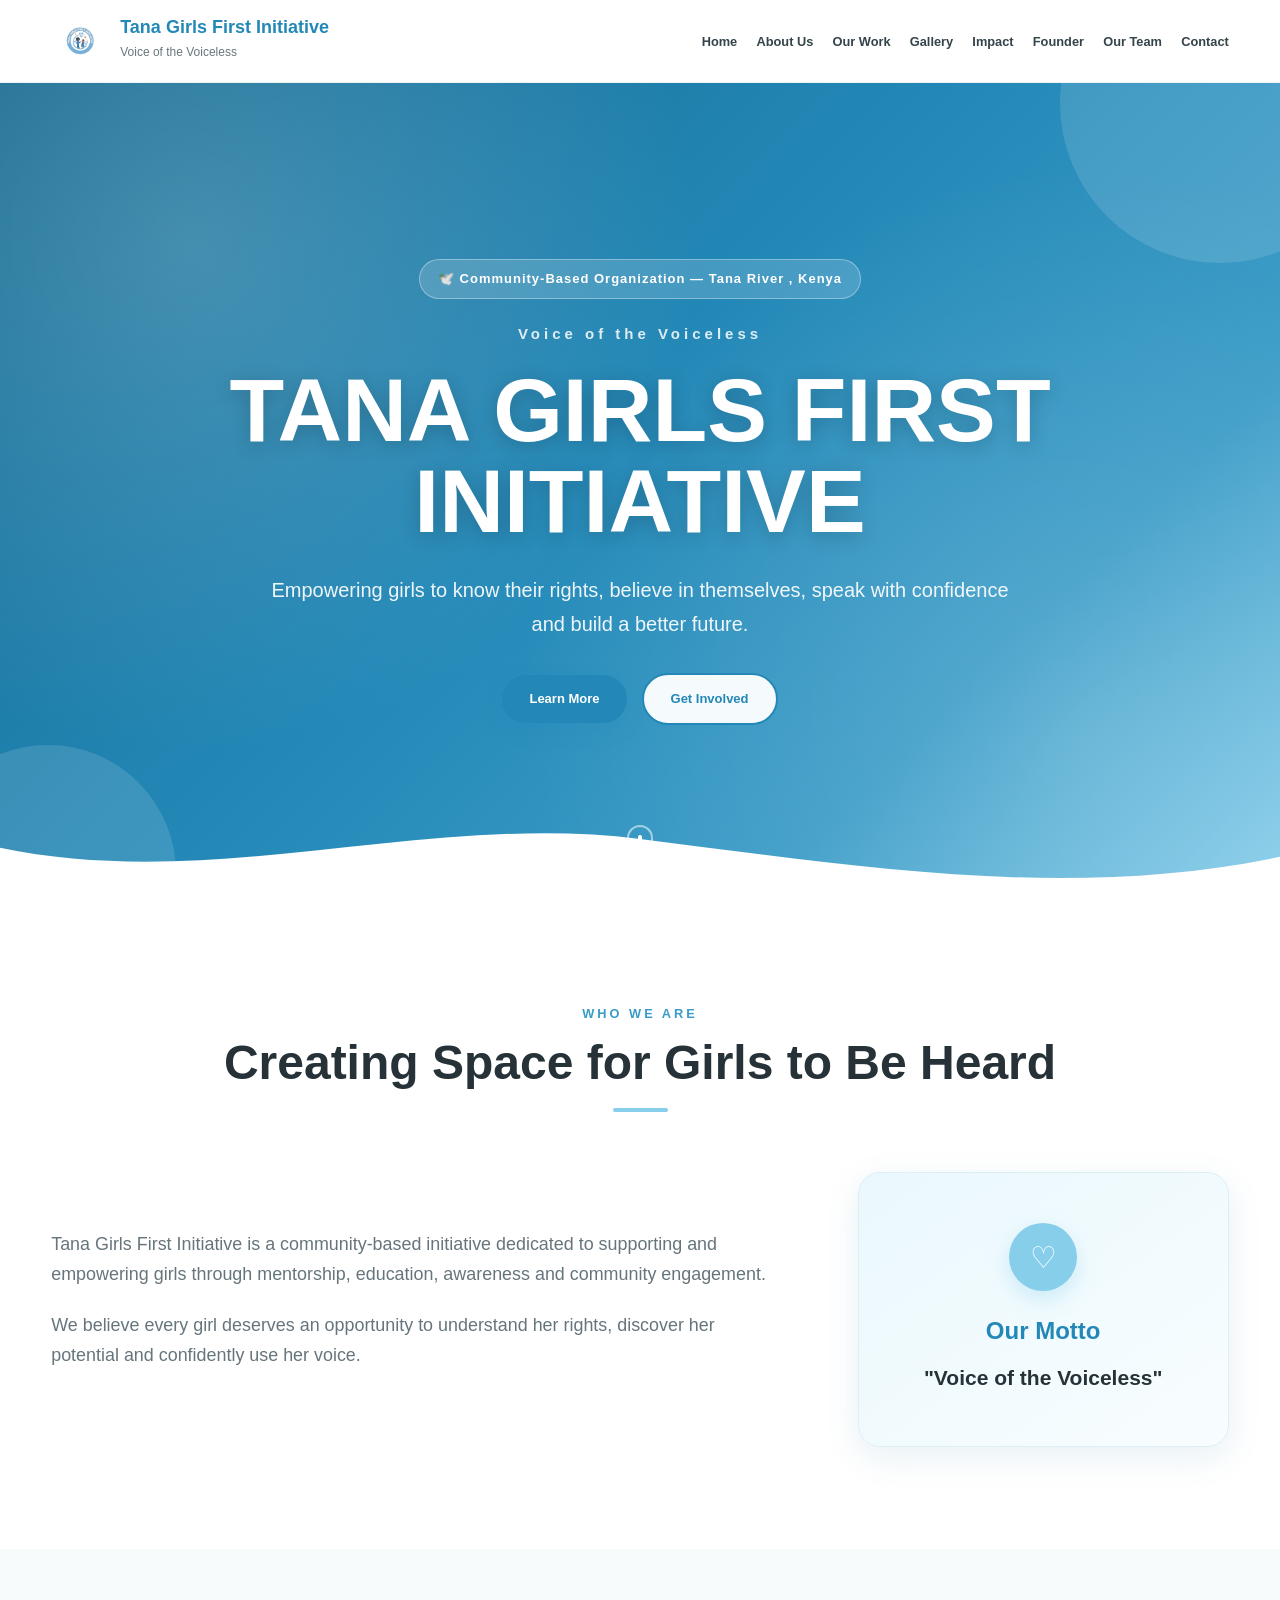
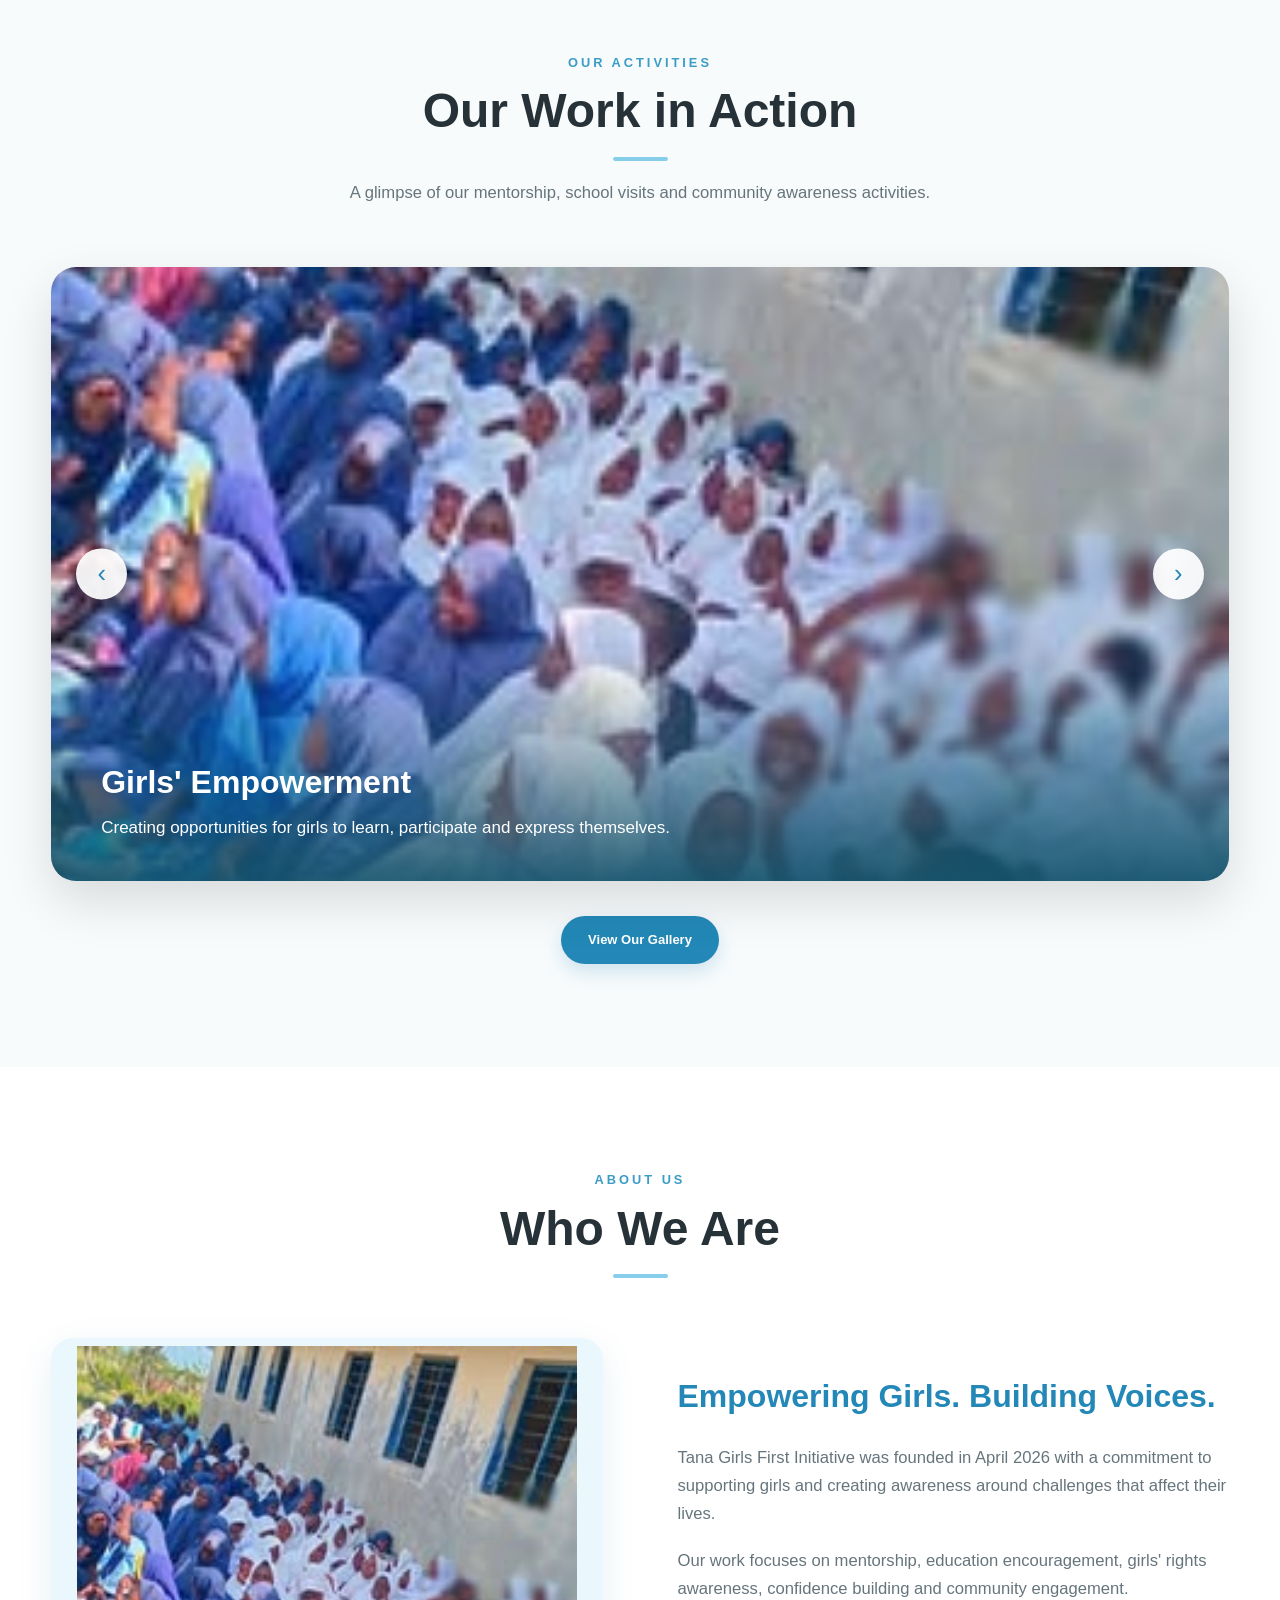
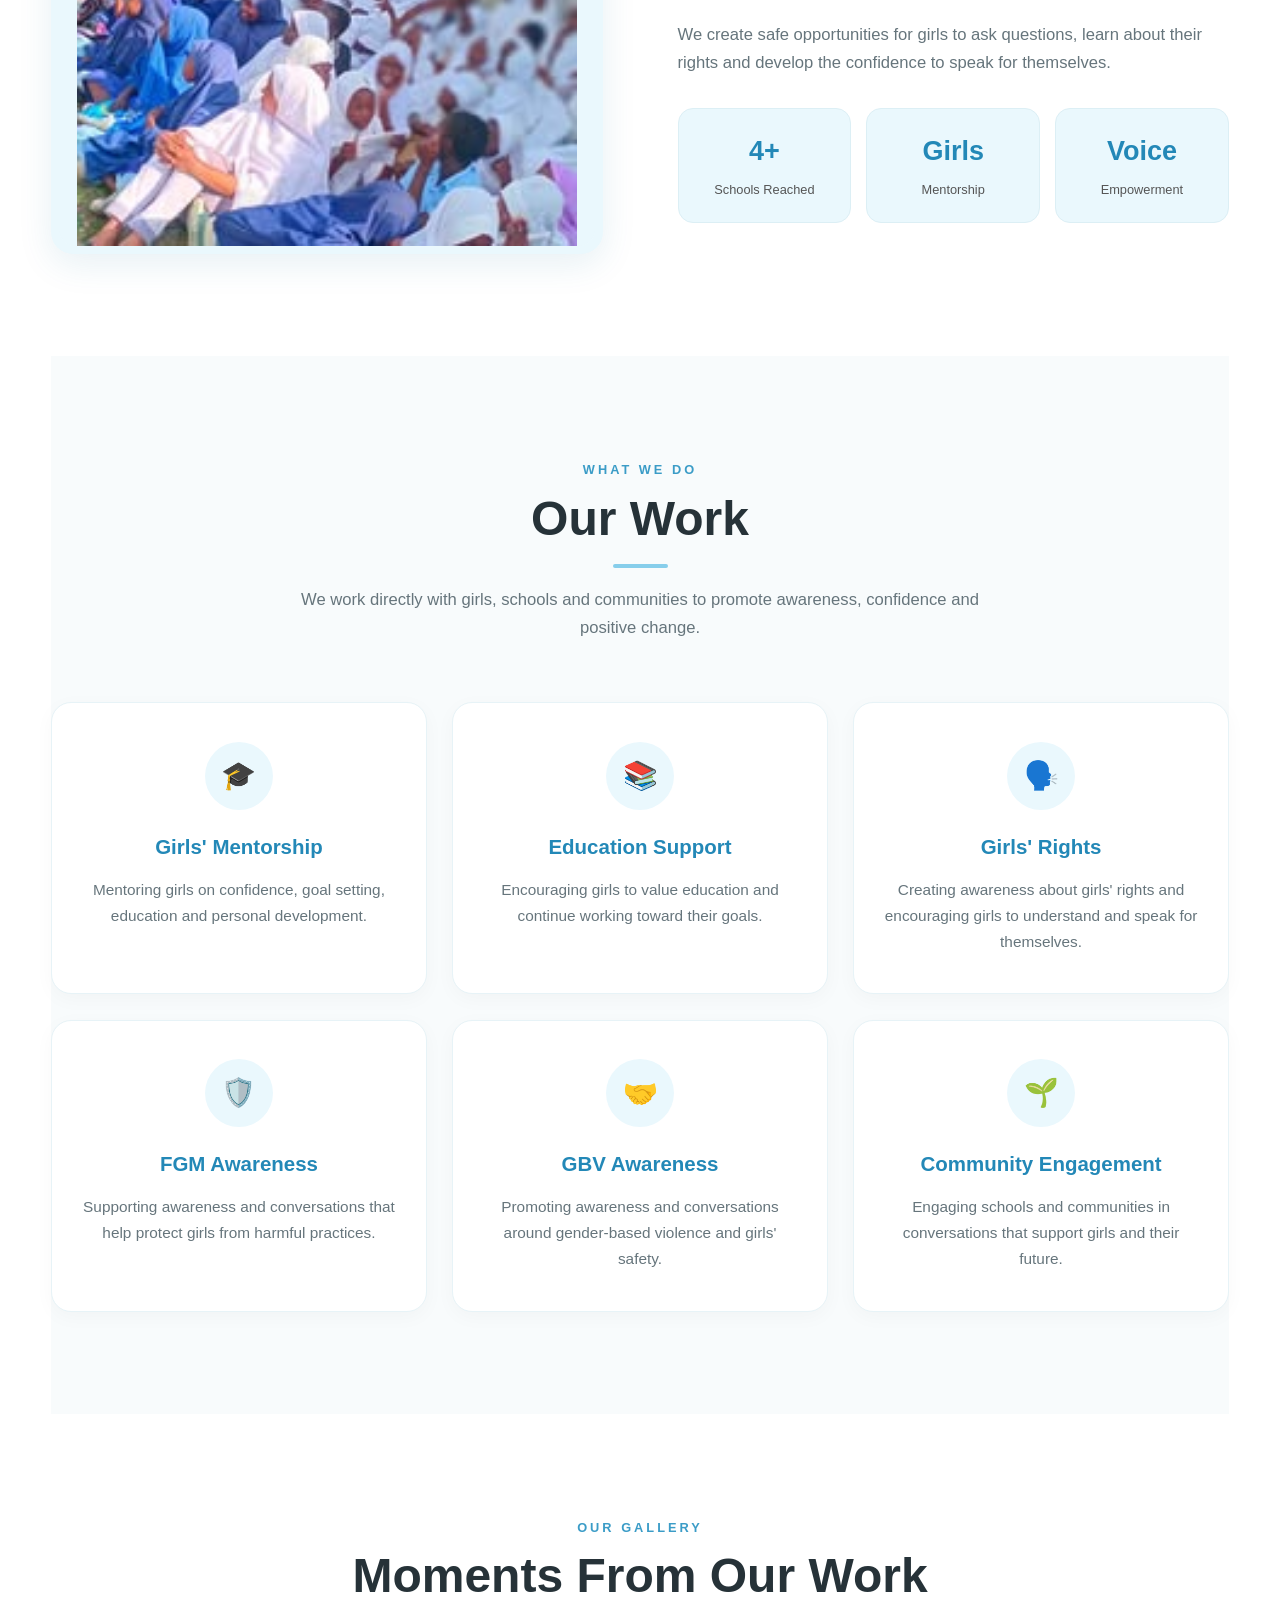
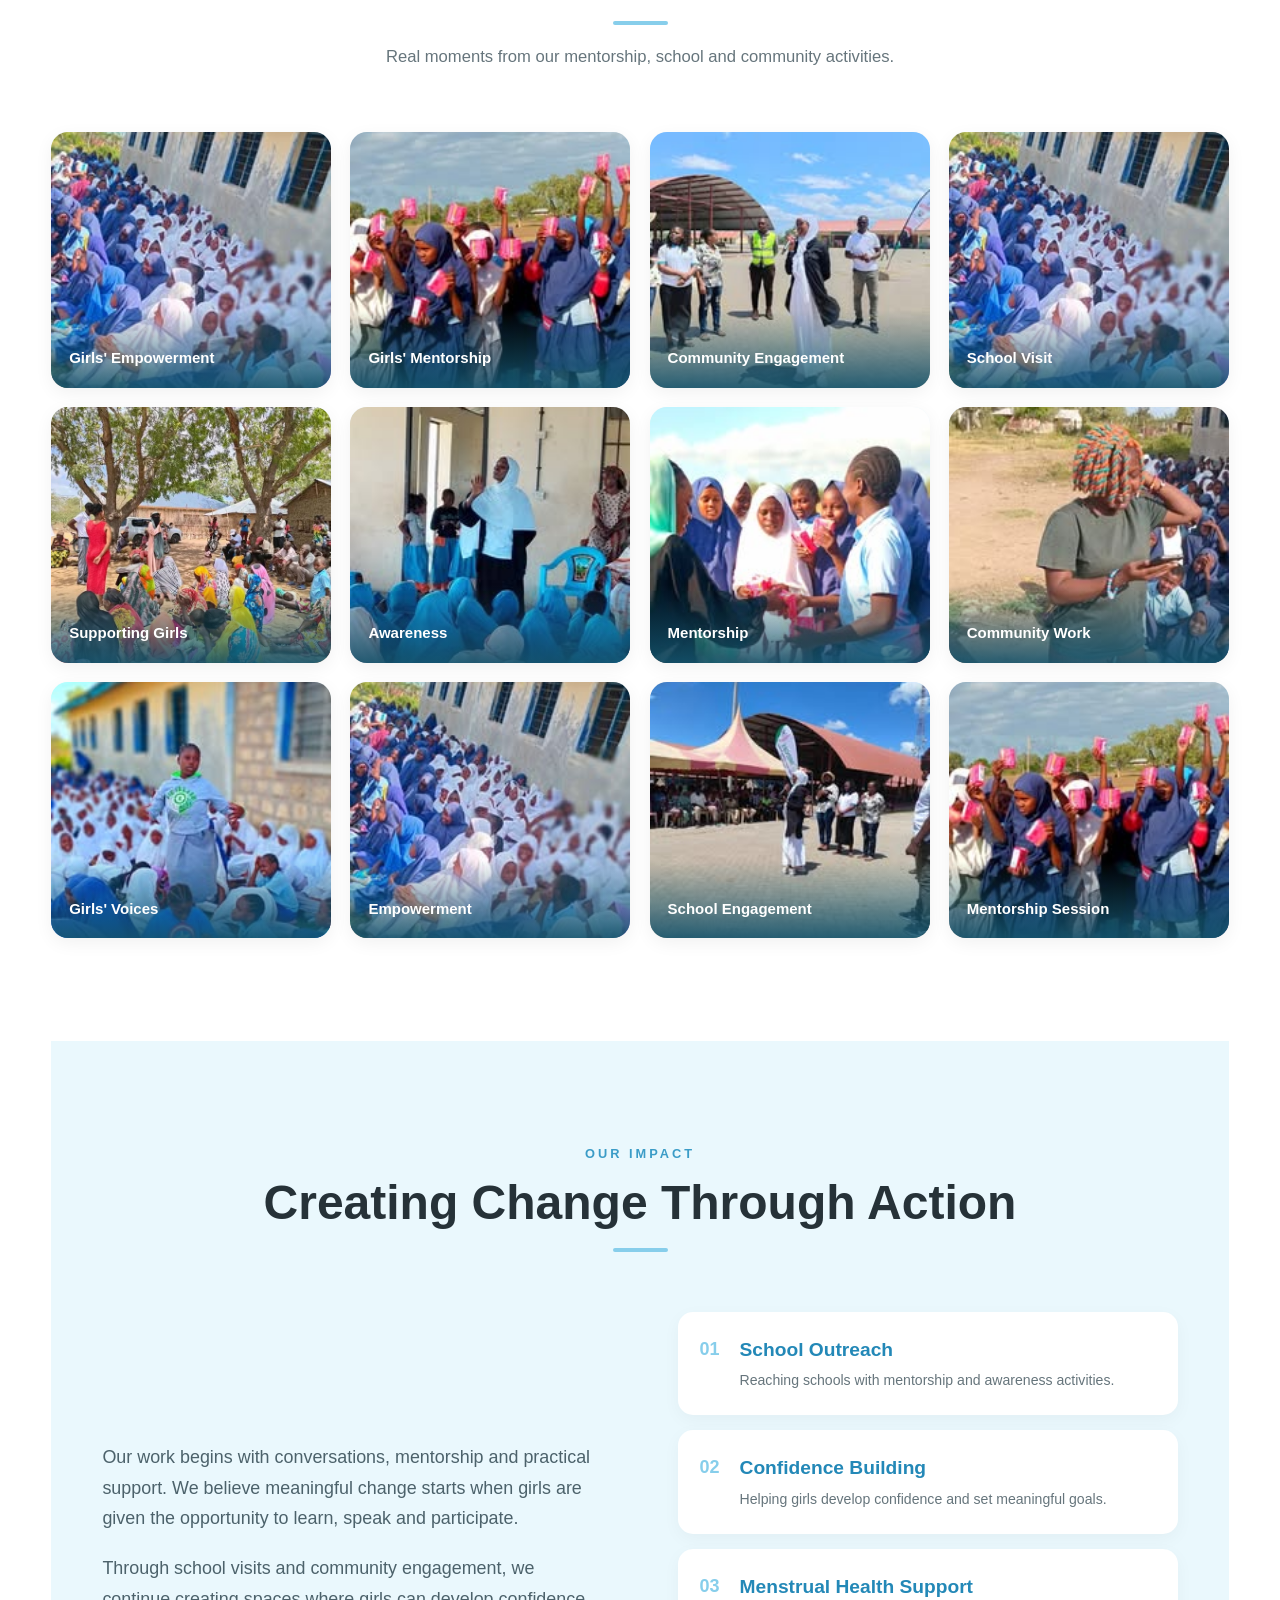
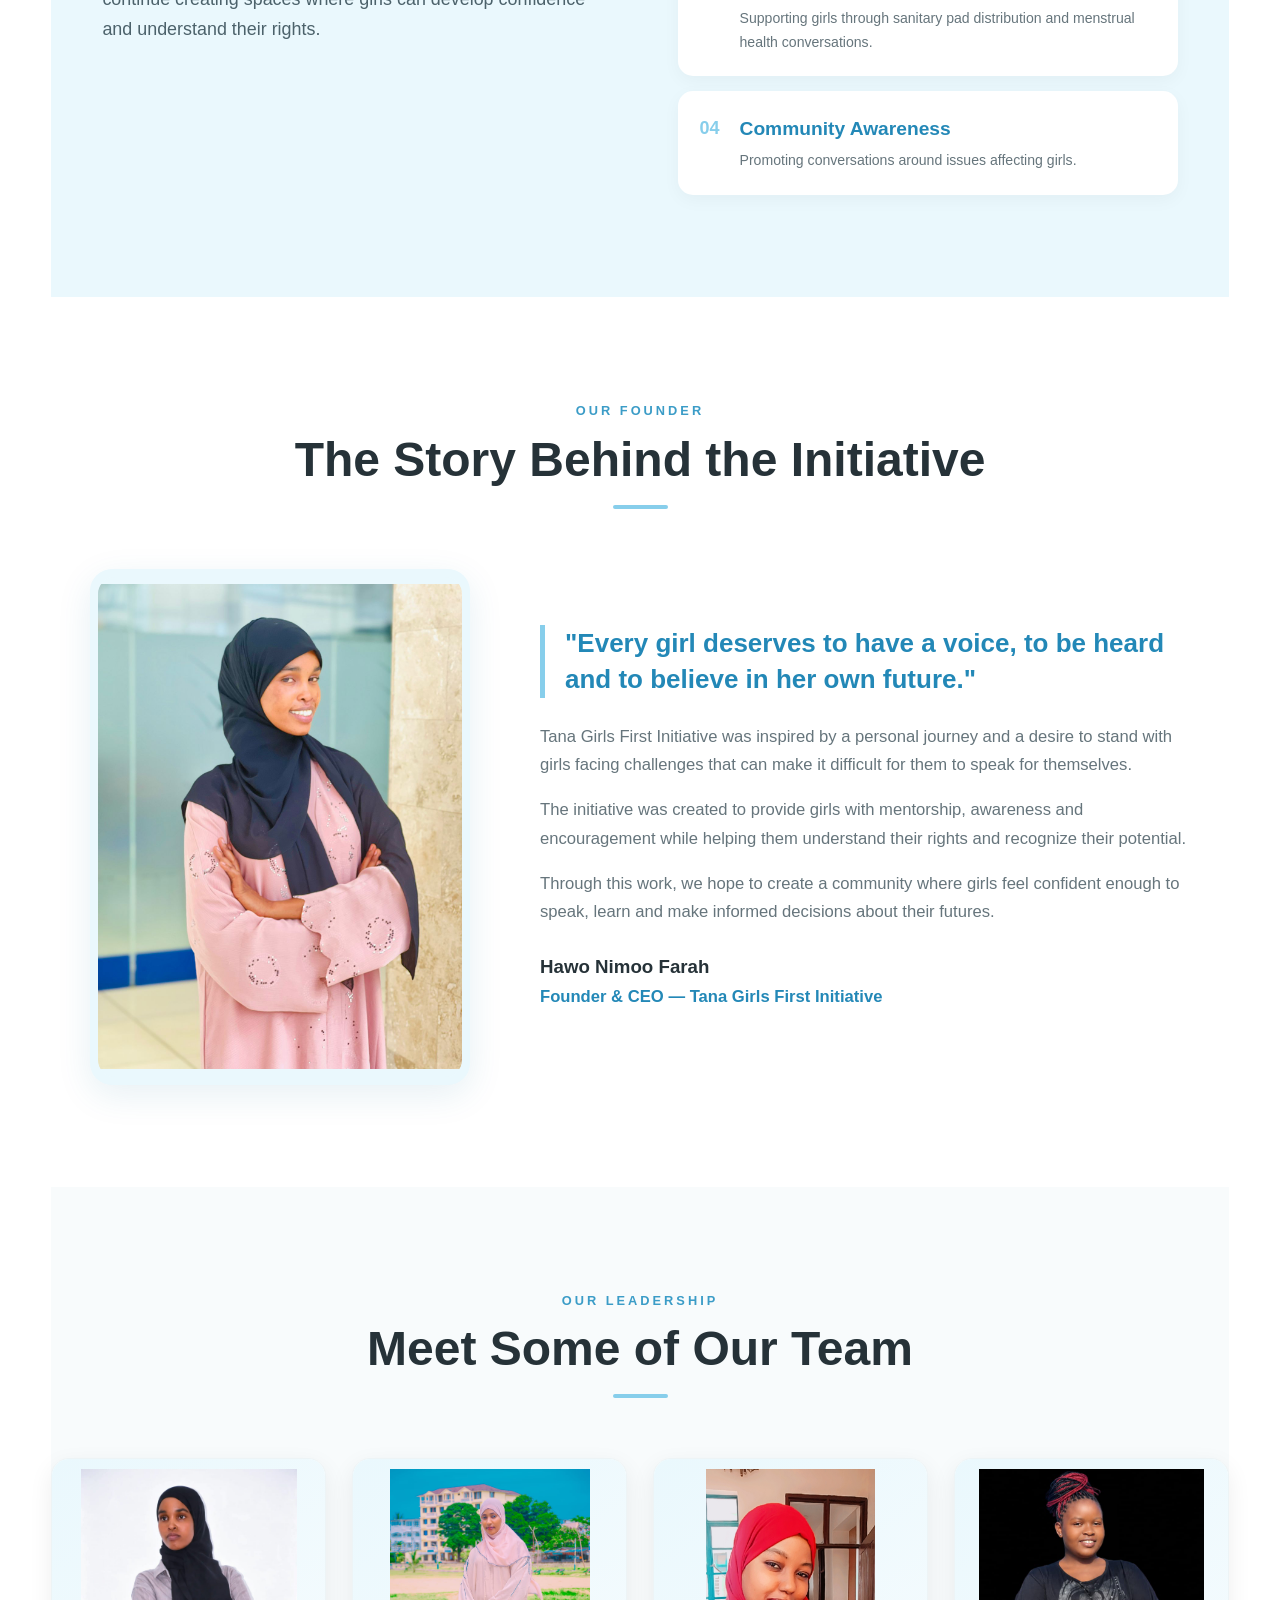
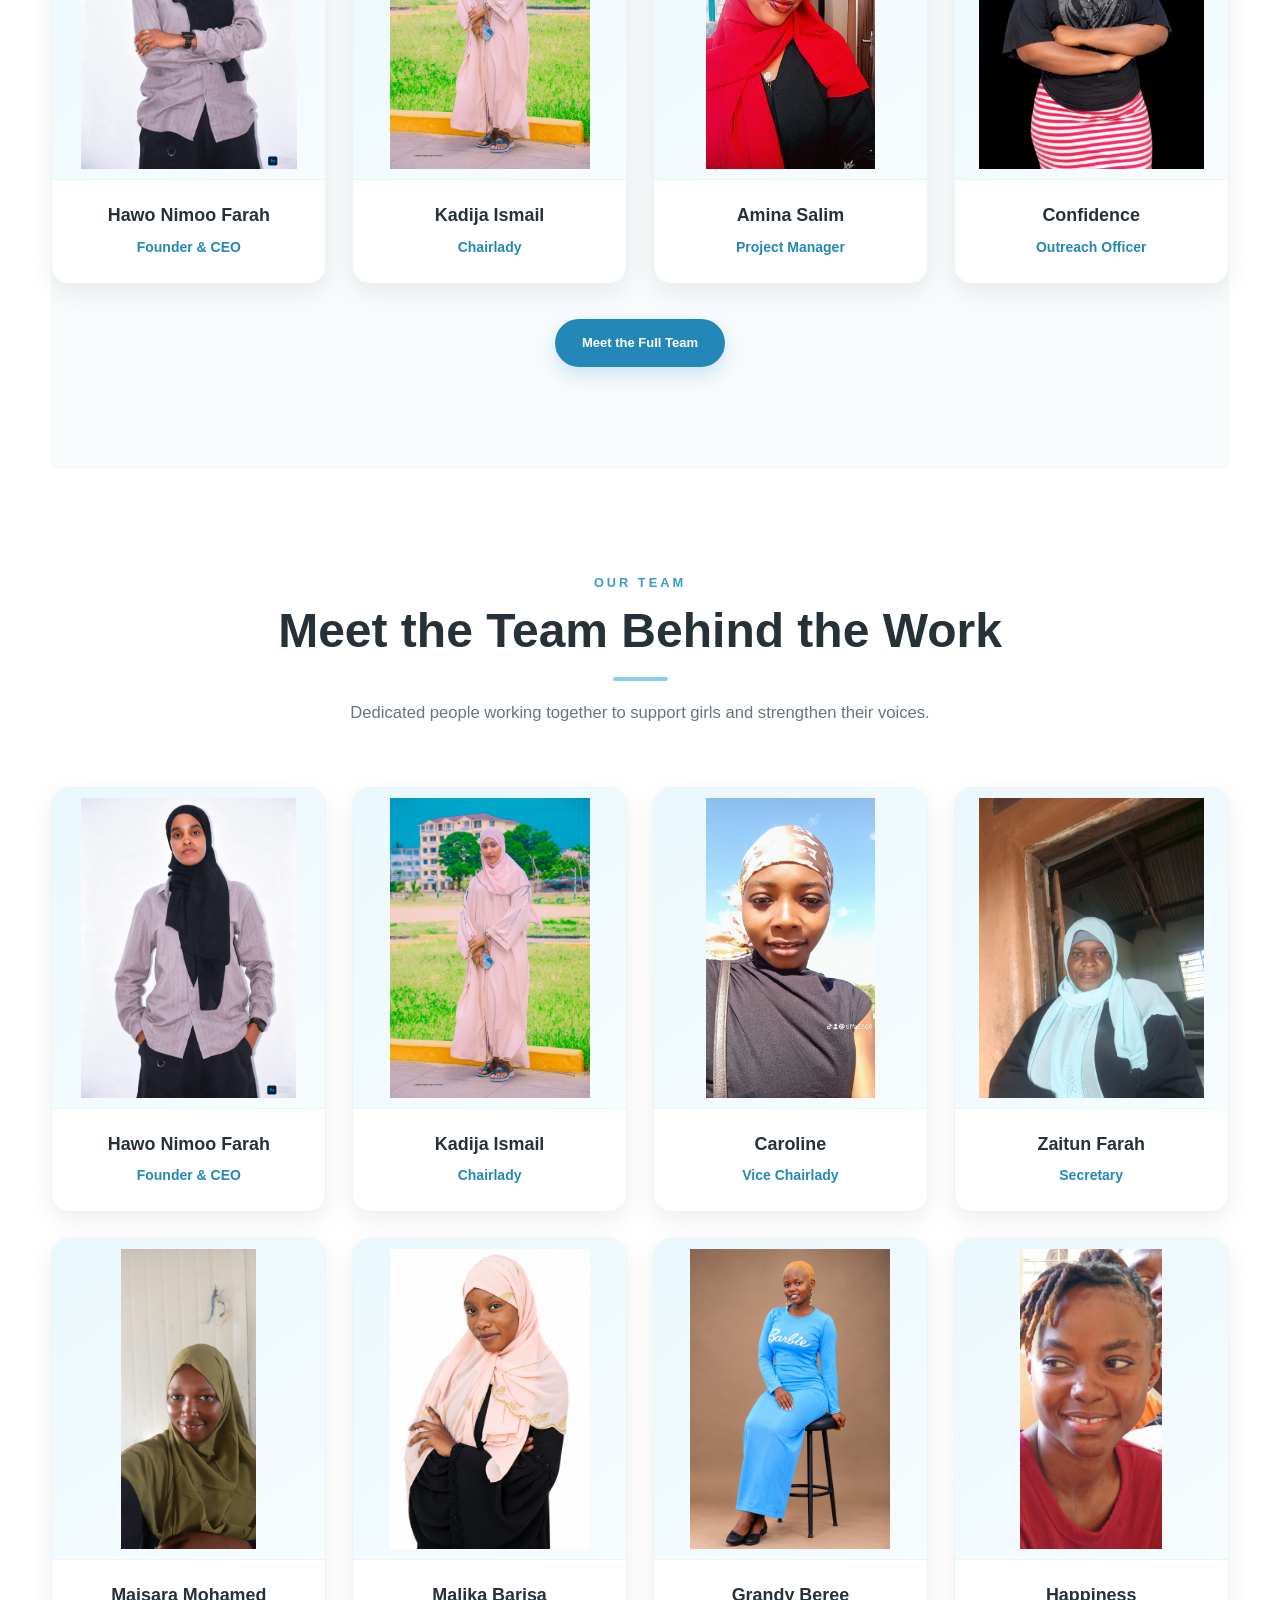
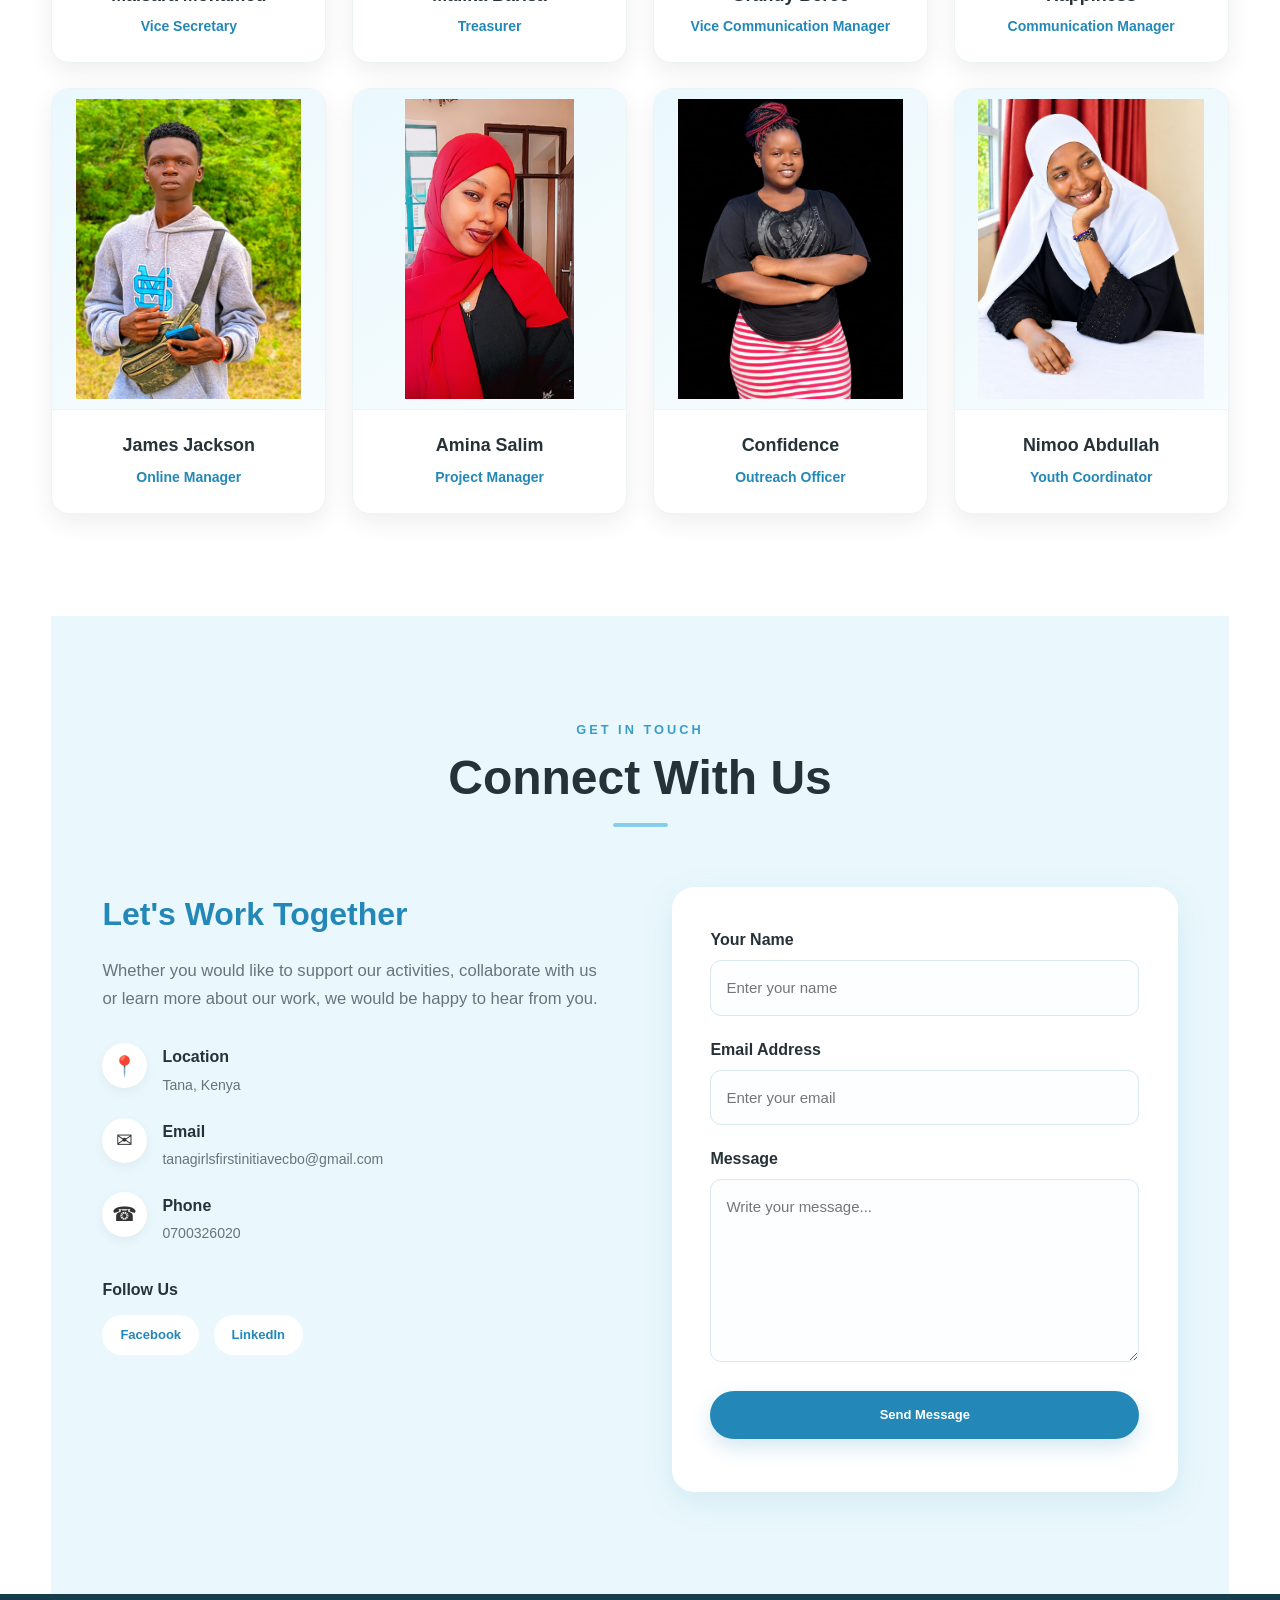
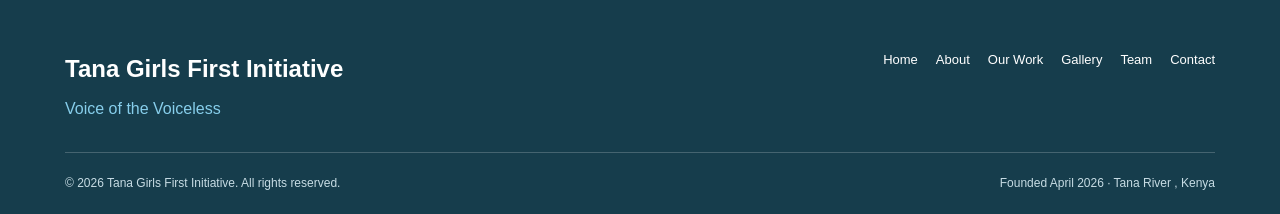
==== index.html @ f8d9e5e6 "push file" ====
<!DOCTYPE html>
<html lang="en">
<head>
    <meta charset="UTF-8">
    <meta name="viewport" content="width=device-width, initial-scale=1.0">

    <title>Tana Girls First Initiative | Voice of the Voiceless</title>

    <meta name="description"
        content="Tana Girls First Initiative supports girls through mentorship, education, awareness, girls' rights and community empowerment.">

    <link rel="stylesheet" href="style.css">
</head>

<body>

<!-- =====================================================
     HEADER
===================================================== -->

<header class="header">

    <nav class="navbar">

        <a href="#home" class="logo-area">

            <img
                src="logo-removebg-preview.png"
                alt="Tana Girls First Initiative Logo"
                class="logo"
            >

            <div class="logo-text">
                <h2>Tana Girls First Initiative</h2>
                <span>Voice of the Voiceless</span>
            </div>

        </a>

        <button
            class="menu-toggle"
            id="menuToggle"
            aria-label="Open navigation menu"
        >
            ☰
        </button>

        <ul class="nav-links" id="navLinks">

            <li><a href="#home">Home</a></li>
            <li><a href="#about">About Us</a></li>
            <li><a href="#work">Our Work</a></li>
            <li><a href="#gallery">Gallery</a></li>
            <li><a href="#impact">Impact</a></li>
            <li><a href="#founder">Founder</a></li>
            <li><a href="#team">Our Team</a></li>
            <li><a href="#contact">Contact</a></li>

        </ul>

    </nav>

</header>


<!-- =====================================================
     HERO
===================================================== -->

<section class="hero" id="home">

    <div class="hero-content">

        <span class="hero-badge">
            🕊️ Community-Based Organization — Tana River , Kenya
        </span>

        <p class="small-title">Voice of the Voiceless</p>

        <h1>
          TANA GIRLS FIRST INITIATIVE
        </h1>

        <p class="hero-description">
            Empowering girls to know their rights, believe in themselves,
            speak with confidence and build a better future.
        </p>

        <div class="hero-buttons">

            <a href="#about" class="btn primary-btn">
                Learn More
            </a>

            <a href="#contact" class="btn secondary-btn">
                Get Involved
            </a>

        </div>

    </div>

    <a href="#about" class="scroll-cue" aria-label="Scroll to learn more">
        <span></span>
    </a>

    <div class="hero-wave" aria-hidden="true">
        <svg viewBox="0 0 1440 100" preserveAspectRatio="none">
            <path d="M0,40 C240,90 480,0 720,30 C960,60 1200,100 1440,50 L1440,100 L0,100 Z" fill="#ffffff"></path>
        </svg>
    </div>

</section>


<!-- =====================================================
     INTRODUCTION
===================================================== -->

<section class="section introduction">

    <div class="section-title">

        <p class="section-label">WHO WE ARE</p>

        <h2>
            Creating Space for Girls to Be Heard
        </h2>

        <div class="title-line"></div>

    </div>

    <div class="intro-content">

        <div class="intro-text">

            <p>
                Tana Girls First Initiative is a community-based initiative
                dedicated to supporting and empowering girls through
                mentorship, education, awareness and community engagement.
            </p>

            <p>
                We believe every girl deserves an opportunity to understand
                her rights, discover her potential and confidently use her
                voice.
            </p>

        </div>

        <div class="intro-card">

            <div class="card-icon">
                ♡
            </div>

            <h3>Our Motto</h3>

            <p>
                "Voice of the Voiceless"
            </p>

        </div>

    </div>

</section>


<!-- =====================================================
     HOME ACTIVITY CAROUSEL
===================================================== -->

<section class="carousel-section section">

    <div class="section-title">

        <p class="section-label">OUR ACTIVITIES</p>

        <h2>
            Our Work in Action
        </h2>

        <div class="title-line"></div>

        <p class="section-intro">
            A glimpse of our mentorship, school visits and community
            awareness activities.
        </p>

    </div>


    <div class="home-carousel">

        <div class="carousel-track" id="carouselTrack">

            <div class="carousel-slide">

                <img
                    src="act10.jpg"
                    alt="Tana Girls First Initiative activity"
                >

                <div class="slide-text">

                    <h3>Girls' Empowerment</h3>

                    <p>
                        Creating opportunities for girls to learn,
                        participate and express themselves.
                    </p>

                </div>

            </div>


            <div class="carousel-slide">

                <img
                    src="act1.jpg"
                    alt="Girls mentorship activity"
                >

                <div class="slide-text">

                    <h3>Girls' Mentorship</h3>

                    <p>
                        Encouraging girls to build confidence,
                        set goals and believe in their potential.
                    </p>

                </div>

            </div>


            <div class="carousel-slide">

                <img
                    src="act8.jpg"
                    alt="Community awareness activity"
                >

                <div class="slide-text">

                    <h3>Community Awareness</h3>

                    <p>
                        Creating awareness about issues affecting
                        girls and young women.
                    </p>

                </div>

            </div>


            <div class="carousel-slide">

                <img
                    src="act8.jpg"
                    alt="Girls community activity"
                >

                <div class="slide-text">

                    <h3>Community Engagement</h3>

                    <p>
                        Working together with communities to support
                        positive change.
                    </p>

                </div>

            </div>


            <div class="carousel-slide">

                <img
                    src="png5.jpeg"
                    alt="School activity"
                >

                <div class="slide-text">

                    <h3>School Visits</h3>

                    <p>
                        Visiting schools to mentor and encourage
                        girls to remain focused on their education.
                    </p>

                </div>

            </div>


            <div class="carousel-slide">

                <img
                    src="act3.jpg"
                    alt="Girls empowerment activity"
                >

                <div class="slide-text">

                    <h3>Supporting Girls</h3>

                    <p>
                        Standing with girls and helping them discover
                        the strength of their own voices.
                    </p>

                </div>

            </div>

        </div>


        <button
            class="carousel-btn previous"
            id="previousBtn"
            aria-label="Previous slide"
        >
            ‹
        </button>

        <button
            class="carousel-btn next"
            id="nextBtn"
            aria-label="Next slide"
        >
            ›
        </button>

        <div
            class="carousel-dots"
            id="carouselDots"
        ></div>

    </div>


    <div class="center-button">

        <a href="#gallery" class="btn primary-btn">
            View Our Gallery
        </a>

    </div>

</section>


<!-- =====================================================
     ABOUT
===================================================== -->

<section class="section about-section" id="about">

    <div class="section-title">

        <p class="section-label">ABOUT US</p>

        <h2>
            Who We Are
        </h2>

        <div class="title-line"></div>

    </div>


    <div class="about-grid">

        <div class="about-image">

            <img
                src="act3.jpg"
                alt="Tana Girls First Initiative community activity"
            >

        </div>


        <div class="about-text">

            <h3>
                Empowering Girls. Building Voices.
            </h3>

            <p>
                Tana Girls First Initiative was founded in April 2026
                with a commitment to supporting girls and creating
                awareness around challenges that affect their lives.
            </p>

            <p>
                Our work focuses on mentorship, education encouragement,
                girls' rights awareness, confidence building and
                community engagement.
            </p>

            <p>
                We create safe opportunities for girls to ask questions,
                learn about their rights and develop the confidence
                to speak for themselves.
            </p>


            <div class="about-highlights">

                <div>
                    <strong>4+</strong>
                    <span>Schools Reached</span>
                </div>

                <div>
                    <strong>Girls</strong>
                    <span>Mentorship</span>
                </div>

                <div>
                    <strong>Voice</strong>
                    <span>Empowerment</span>
                </div>

            </div>

        </div>

    </div>

</section>


<!-- =====================================================
     OUR WORK
===================================================== -->

<section class="section work-section" id="work">

    <div class="section-title">

        <p class="section-label">WHAT WE DO</p>

        <h2>
            Our Work
        </h2>

        <div class="title-line"></div>

        <p class="section-intro">
            We work directly with girls, schools and communities
            to promote awareness, confidence and positive change.
        </p>

    </div>


    <div class="work-grid">


        <div class="work-card">

            <div class="work-icon">
                🎓
            </div>

            <h3>Girls' Mentorship</h3>

            <p>
                Mentoring girls on confidence, goal setting,
                education and personal development.
            </p>

        </div>


        <div class="work-card">

            <div class="work-icon">
                📚
            </div>

            <h3>Education Support</h3>

            <p>
                Encouraging girls to value education and continue
                working toward their goals.
            </p>

        </div>


        <div class="work-card">

            <div class="work-icon">
                🗣️
            </div>

            <h3>Girls' Rights</h3>

            <p>
                Creating awareness about girls' rights and
                encouraging girls to understand and speak for themselves.
            </p>

        </div>


        <div class="work-card">

            <div class="work-icon">
                🛡️
            </div>

            <h3>FGM Awareness</h3>

            <p>
                Supporting awareness and conversations that help
                protect girls from harmful practices.
            </p>

        </div>


        <div class="work-card">

            <div class="work-icon">
                🤝
            </div>

            <h3>GBV Awareness</h3>

            <p>
                Promoting awareness and conversations around
                gender-based violence and girls' safety.
            </p>

        </div>


        <div class="work-card">

            <div class="work-icon">
                🌱
            </div>

            <h3>Community Engagement</h3>

            <p>
                Engaging schools and communities in conversations
                that support girls and their future.
            </p>

        </div>


    </div>

</section>


<!-- =====================================================
     GALLERY
===================================================== -->

<section class="section gallery-section" id="gallery">

    <div class="section-title">

        <p class="section-label">OUR GALLERY</p>

        <h2>
            Moments From Our Work
        </h2>

        <div class="title-line"></div>

        <p class="section-intro">
            Real moments from our mentorship, school and community activities.
        </p>

    </div>


    <div class="gallery-grid">


        <div class="gallery-item">

            <img src="act3.jpg"
                alt="Tana Girls First Initiative activity">

            <div class="gallery-caption">
                Girls' Empowerment
            </div>

        </div>


        <div class="gallery-item">

            <img src="act1.jpg"
                alt="Girls mentorship">

            <div class="gallery-caption">
                Girls' Mentorship
            </div>

        </div>


        <div class="gallery-item">

            <img src="act9.jpg"
                alt="Community activity">

            <div class="gallery-caption">
                Community Engagement
            </div>

        </div>


        <div class="gallery-item">

            <img src="act3.jpg"
                alt="School activity">

            <div class="gallery-caption">
                School Visit
            </div>

        </div>


        <div class="gallery-item">

            <img src="png5.jpeg"
                alt="Girls activity">

            <div class="gallery-caption">
                Supporting Girls
            </div>

        </div>


        <div class="gallery-item">

            <img src="act6.jpg"
                alt="Girls awareness activity">

            <div class="gallery-caption">
                Awareness
            </div>

        </div>


        <div class="gallery-item">

            <img src="act7.jpg"
                alt="Mentorship activity">

            <div class="gallery-caption">
                Mentorship
            </div>

        </div>


        <div class="gallery-item">

            <img src="act12.jpg"
                alt="Community activity">

            <div class="gallery-caption">
                Community Work
            </div>

        </div>


        <div class="gallery-item">

            <img src="act8.jpg"
                alt="Girls community activity">

            <div class="gallery-caption">
                Girls' Voices
            </div>

        </div>


        <div class="gallery-item">

            <img src="act10.jpg"
                alt="Girls empowerment">

            <div class="gallery-caption">
                Empowerment
            </div>

        </div>


        <div class="gallery-item">

            <img src="act5.jpg"
                alt="School activity">

            <div class="gallery-caption">
                School Engagement
            </div>

        </div>


        <div class="gallery-item">

            <img src="act1.jpg"
                alt="Girls mentorship activity">

            <div class="gallery-caption">
                Mentorship Session
            </div>

        </div>


    </div>

</section>


<!-- =====================================================
     IMPACT
===================================================== -->

<section class="section impact-section" id="impact">

    <div class="section-title">

        <p class="section-label">OUR IMPACT</p>

        <h2>
            Creating Change Through Action
        </h2>

        <div class="title-line"></div>

    </div>


    <div class="impact-content">

        <div class="impact-text">

            <p>
                Our work begins with conversations, mentorship and
                practical support. We believe meaningful change starts
                when girls are given the opportunity to learn, speak
                and participate.
            </p>

            <p>
                Through school visits and community engagement, we continue
                creating spaces where girls can develop confidence and
                understand their rights.
            </p>

        </div>


        <div class="impact-list">


            <div class="impact-item">

                <span>01</span>

                <div>

                    <h3>School Outreach</h3>

                    <p>
                        Reaching schools with mentorship and awareness activities.
                    </p>

                </div>

            </div>


            <div class="impact-item">

                <span>02</span>

                <div>

                    <h3>Confidence Building</h3>

                    <p>
                        Helping girls develop confidence and set meaningful goals.
                    </p>

                </div>

            </div>


            <div class="impact-item">

                <span>03</span>

                <div>

                    <h3>Menstrual Health Support</h3>

                    <p>
                        Supporting girls through sanitary pad distribution
                        and menstrual health conversations.
                    </p>

                </div>

            </div>


            <div class="impact-item">

                <span>04</span>

                <div>

                    <h3>Community Awareness</h3>

                    <p>
                        Promoting conversations around issues affecting girls.
                    </p>

                </div>

            </div>


        </div>

    </div>

</section>


<!-- =====================================================
     FOUNDER
===================================================== -->

<section class="section founder-section" id="founder">

    <div class="section-title">

        <p class="section-label">OUR FOUNDER</p>

        <h2>
            The Story Behind the Initiative
        </h2>

        <div class="title-line"></div>

    </div>


    <div class="founder-story">

        <div class="founder-image">

            <img
                src="hawohawo.jpg"
                alt="Hawo Nimoo Farah, Founder and CEO"
            >

        </div>


        <div class="founder-text">

            <p class="quote">
                "Every girl deserves to have a voice, to be heard
                and to believe in her own future."
            </p>

            <p>
                Tana Girls First Initiative was inspired by a personal
                journey and a desire to stand with girls facing challenges
                that can make it difficult for them to speak for themselves.
            </p>

            <p>
                The initiative was created to provide girls with mentorship,
                awareness and encouragement while helping them understand
                their rights and recognize their potential.
            </p>

            <p>
                Through this work, we hope to create a community where girls
                feel confident enough to speak, learn and make informed
                decisions about their futures.
            </p>

            <h3>
                Hawo Nimoo Farah
            </h3>

            <p class="founder-position">
                Founder & CEO — Tana Girls First Initiative
            </p>

        </div>

    </div>

</section>


<!-- =====================================================
     TEAM PREVIEW
===================================================== -->

<section class="section team-preview">

    <div class="section-title">

        <p class="section-label">OUR LEADERSHIP</p>

        <h2>
            Meet Some of Our Team
        </h2>

        <div class="title-line"></div>

    </div>


    <div class="team-preview-grid">


        <div class="team-card">

            <img
                src="hawo.jpeg"
                alt="Hawo Nimoo Farah"
            >

            <div class="team-info">

                <h3>Hawo Nimoo Farah</h3>

                <p>Founder & CEO</p>

            </div>

        </div>


        <div class="team-card">

            <img
                src="khadija.jpeg"
                alt="Kadija Ismail"
            >

            <div class="team-info">

                <h3>Kadija Ismail</h3>

                <p>Chairlady</p>

            </div>

        </div>


        <div class="team-card">

            <img
                src="amina.jpeg"
                alt="Amina Salim"
            >

            <div class="team-info">

                <h3>Amina Salim</h3>

                <p>Project Manager</p>

            </div>

        </div>


        <div class="team-card">

            <img
                src="confident.jpeg"
                alt="Confidence"
            >

            <div class="team-info">

                <h3>Confidence</h3>

                <p>Outreach Officer</p>

            </div>

        </div>


    </div>


    <div class="center-button">

        <a href="#team" class="btn primary-btn">
            Meet the Full Team
        </a>

    </div>

</section>


<!-- =====================================================
     FULL TEAM
===================================================== -->

<section class="section full-team-section" id="team">

    <div class="section-title">

        <p class="section-label">OUR TEAM</p>

        <h2>
            Meet the Team Behind the Work
        </h2>

        <div class="title-line"></div>

        <p class="section-intro">
            Dedicated people working together to support girls
            and strengthen their voices.
        </p>

    </div>


    <div class="full-team-grid">


        <div class="team-card">

            <img src="nimoooo.jpeg" alt="Hawo Nimoo Farah">

            <div class="team-info">

                <h3>Hawo Nimoo Farah</h3>
                <p>Founder & CEO</p>

            </div>

        </div>


        <div class="team-card">

            <img src="khadija.jpeg" alt="Kadija Ismail">

            <div class="team-info">

                <h3>Kadija Ismail</h3>
                <p>Chairlady</p>

            </div>

        </div>


        <div class="team-card">

            <img src="caro.jpeg" alt="Caroline">

            <div class="team-info">

                <h3>Caroline</h3>
                <p>Vice Chairlady</p>

            </div>

        </div>


        <div class="team-card">

            <img src="zaitun.jpeg" alt="Zaitun Farah">

            <div class="team-info">

                <h3>Zaitun Farah</h3>
                <p>Secretary</p>

            </div>

        </div>


        <div class="team-card">

            <img src="maisara.jpeg" alt="Maisara Mohamed">

            <div class="team-info">

                <h3>Maisara Mohamed</h3>
                <p>Vice Secretary</p>

            </div>

        </div>


        <div class="team-card">

            <img src="malika.jpeg" alt="Malika Barisa">

            <div class="team-info">

                <h3>Malika Barisa</h3>
                <p>Treasurer</p>

            </div>

        </div>


        <div class="team-card">

            <img src="grandy22.jpeg" alt="Grandy Beree">

            <div class="team-info">

                <h3>Grandy Beree</h3>
                <p>Vice Communication Manager</p>

            </div>

        </div>


        <div class="team-card">

            <img src="milka.jpeg" alt="Happiness">

            <div class="team-info">

                <h3>Happiness</h3>
                <p>Communication Manager</p>

            </div>

        </div>


        <div class="team-card">

            <img src="james.jpeg" alt="James Jackson">

            <div class="team-info">

                <h3>James Jackson</h3>
                <p>Online Manager</p>

            </div>

        </div>


        <div class="team-card">

            <img src="amina.jpeg" alt="Amina Salim">

            <div class="team-info">

                <h3>Amina Salim</h3>
                <p>Project Manager</p>

            </div>

        </div>


        <div class="team-card">

            <img src="confident.jpeg" alt="Confidence">

            <div class="team-info">

                <h3>Confidence</h3>
                <p>Outreach Officer</p>

            </div>

        </div>


        <div class="team-card">

            <img src="nimoo.jpeg" alt="Nimoo Abdullah">

            <div class="team-info">

                <h3>Nimoo Abdullah</h3>
                <p>Youth Coordinator</p>

            </div>

        </div>


    </div>

</section>


<!-- =====================================================
     CONTACT
===================================================== -->

<section class="section contact-section" id="contact">

    <div class="section-title">

        <p class="section-label">GET IN TOUCH</p>

        <h2>
            Connect With Us
        </h2>

        <div class="title-line"></div>

    </div>


    <div class="contact-grid">


        <div class="contact-info">

            <h3>
                Let's Work Together
            </h3>

            <p>
                Whether you would like to support our activities,
                collaborate with us or learn more about our work,
                we would be happy to hear from you.
            </p>


            <div class="contact-detail">

                <span>📍</span>

                <div>

                    <h4>Location</h4>

                    <p>Tana, Kenya</p>

                </div>

            </div>


            <div class="contact-detail">

                <span>✉</span>

                <div>

                    <h4>Email</h4>

                    <p>tanagirlsfirstinitiavecbo@gmail.com</p>

                </div>

            </div>


            <div class="contact-detail">

                <span>☎</span>

                <div>

                    <h4>Phone</h4>

                    <p>0700326020</p>

                </div>

            </div>


            <div class="social-links">

                <h4>Follow Us</h4>

                <a
                    href="https://www.facebook.com"
                    class="social-link"
                    target="_blank"
                >
                    Facebook
                </a>

                <a
                    href="#"
                    class="social-link"
                    target="_blank"
                >
                    LinkedIn
                </a>

            </div>

        </div>


        <div class="contact-form-container">

            <form id="contactForm">

                <div class="form-group">

                    <label for="name">
                        Your Name
                    </label>

                    <input
                        type="text"
                        id="name"
                        placeholder="Enter your name"
                        required
                    >

                </div>


                <div class="form-group">

                    <label for="email">
                        Email Address
                    </label>

                    <input
                        type="email"
                        id="email"
                        placeholder="Enter your email"
                        required
                    >

                </div>


                <div class="form-group">

                    <label for="message">
                        Message
                    </label>

                    <textarea
                        id="message"
                        rows="6"
                        placeholder="Write your message..."
                        required
                    ></textarea>

                </div>


                <button
                    type="submit"
                    class="btn primary-btn form-button"
                >
                    Send Message
                </button>


                <p
                    id="formMessage"
                    class="form-message"
                ></p>

            </form>

        </div>

    </div>

</section>


<!-- =====================================================
     FOOTER
===================================================== -->

<footer class="footer">

    <div class="footer-content">

        <div class="footer-brand">

            <h2>
                Tana Girls First Initiative
            </h2>

            <p>
                Voice of the Voiceless
            </p>

        </div>


        <div class="footer-links">

            <a href="#home">Home</a>
            <a href="#about">About</a>
            <a href="#work">Our Work</a>
            <a href="#gallery">Gallery</a>
            <a href="#team">Team</a>
            <a href="#contact">Contact</a>

        </div>

    </div>


    <div class="footer-bottom">

        <p>
            © 2026 Tana Girls First Initiative. All rights reserved.
        </p>

        <p>
            Founded April 2026 · Tana River , Kenya
        </p>

    </div>

</footer>


<!-- =====================================================
     LIGHTBOX
===================================================== -->

<div
    class="lightbox"
    id="lightbox"
    aria-hidden="true"
>

    <button
        class="lightbox-close"
        id="lightboxClose"
        aria-label="Close image"
    >
        ×
    </button>

    <img
        id="lightboxImage"
        src=""
        alt=""
    >

    <p id="lightboxCaption"></p>

</div>


<script src="script.js"></script>

</body>
</html>
---- style.css ----
/* =====================================================
   TANA GIRLS FIRST INITIATIVE
   FULLY RESPONSIVE CSS
   Supports:
   Small phones
   Smartphones
   Tablets
   Laptops
   Desktop monitors
   Large screens / Smart TVs
===================================================== */


/* =====================================================
   GENERAL SETTINGS
===================================================== */

* {
    margin: 0;
    padding: 0;
    box-sizing: border-box;
}

html {
    scroll-behavior: smooth;
    scroll-padding-top: 85px;
}

body {
    font-family: Arial, Helvetica, sans-serif;
    line-height: 1.7;
    color: #333;
    background: #ffffff;
    overflow-x: hidden;
}

img {
    max-width: 100%;
    height: auto;
    display: block;
}

a {
    text-decoration: none;
}

ul {
    list-style: none;
}

button,
input,
textarea {
    font: inherit;
}

button {
    cursor: pointer;
}


/* =====================================================
   COLORS
===================================================== */

:root {
    --sky-blue: #87CEEB;
    --light-blue: #EAF8FD;
    --very-light-blue: #F6FCFE;
    --medium-blue: #3B9CC7;
    --dark-blue: #2388B7;
    --deep-blue: #176B91;

    --white: #ffffff;
    --dark: #263238;
    --gray: #66757C;
    --border: #DCEFF5;
    --light-gray: #F8FBFC;

    --shadow:
        0 10px 35px rgba(23, 107, 145, 0.10);

    --shadow-hover:
        0 18px 45px rgba(23, 107, 145, 0.16);

    --container-width: 1200px;
    --wide-container: 1400px;
}


/* =====================================================
   REUSABLE CONTAINER
===================================================== */

.container {
    width: min(92%, var(--container-width));
    margin-inline: auto;
}


/* =====================================================
   HEADER
===================================================== */

.header {
    position: sticky;
    top: 0;
    z-index: 1000;

    background: rgba(255, 255, 255, 0.97);

    backdrop-filter: blur(10px);

    border-bottom: 1px solid #edf4f6;
}

.navbar {
    width: min(92%, var(--wide-container));

    min-height: 82px;

    margin-inline: auto;

    display: flex;

    align-items: center;

    justify-content: space-between;

    gap: 25px;
}

.logo-area {
    display: flex;

    align-items: center;

    gap: 11px;

    flex-shrink: 0;
}

.logo {
    width: 58px;
    height: 58px;

    object-fit: contain;
}

.logo-text {
    min-width: 0;
}

.logo-text h2 {
    color: var(--dark-blue);

    font-size: clamp(15px, 1.5vw, 18px);

    line-height: 1.1;

    white-space: nowrap;
}

.logo-text span {
    color: #68777d;

    font-size: 12px;
}

.nav-links {
    display: flex;

    align-items: center;

    justify-content: flex-end;

    gap: clamp(10px, 1.5vw, 20px);
}

.nav-links a {
    position: relative;

    color: #34444a;

    font-size: clamp(11px, 1vw, 14px);

    font-weight: 700;

    padding: 8px 0;

    transition: 0.3s;

    white-space: nowrap;
}

.nav-links a::after {
    content: "";

    position: absolute;

    left: 0;
    bottom: 0;

    width: 0;
    height: 2px;

    background: var(--sky-blue);

    transition: 0.3s;
}

.nav-links a:hover {
    color: var(--dark-blue);
}

.nav-links a:hover::after {
    width: 100%;
}

.menu-toggle {
    display: none;

    border: none;

    background: var(--sky-blue);

    color: white;

    width: 43px;
    height: 43px;

    border-radius: 10px;

    font-size: 21px;

    flex-shrink: 0;
}


/* =====================================================
   HERO
===================================================== */

.hero {
    min-height: calc(100vh - 82px);

    display: flex;

    align-items: center;

    justify-content: center;

    text-align: center;

    padding:
        clamp(70px, 9vw, 130px)
        5%
        clamp(80px, 9vw, 120px);

    background:
        radial-gradient(
            circle at 15% 20%,
            rgba(255,255,255,0.18),
            transparent 40%
        ),
        radial-gradient(
            circle at 85% 80%,
            rgba(255,255,255,0.14),
            transparent 45%
        ),
        linear-gradient(
            135deg,
            var(--deep-blue) 0%,
            var(--dark-blue) 45%,
            var(--medium-blue) 75%,
            var(--sky-blue) 100%
        );

    position: relative;

    overflow: hidden;
}

.hero::before,
.hero::after {
    content: "";

    position: absolute;

    border-radius: 50%;

    background: rgba(255,255,255,0.12);

    pointer-events: none;
}

.hero::before {
    width: clamp(180px, 25vw, 420px);
    height: clamp(180px, 25vw, 420px);

    top: -140px;
    right: -100px;
}

.hero::after {
    width: clamp(150px, 20vw, 300px);
    height: clamp(150px, 20vw, 300px);

    bottom: -100px;
    left: -80px;
}

.hero-content {
    position: relative;

    z-index: 2;

    width: min(100%, 1000px);

    margin-inline: auto;
}

.hero-badge {
    display: inline-flex;

    align-items: center;

    justify-content: center;

    gap: 8px;

    max-width: 100%;

    padding: 8px 18px;

    border-radius: 30px;

    background: rgba(255,255,255,0.16);

    border: 1px solid rgba(255,255,255,0.35);

    color: white;

    font-size: clamp(10px, 1.2vw, 13px);

    font-weight: 700;

    letter-spacing: 1px;

    margin-bottom: 22px;

    backdrop-filter: blur(6px);
}

.small-title {
    color: rgba(255,255,255,0.85);

    font-size: clamp(11px, 1.2vw, 15px);

    font-weight: 800;

    letter-spacing: clamp(2px, 0.5vw, 4px);

    margin-bottom: 18px;
}

.hero h1 {
    font-size: clamp(42px, 7vw, 92px);

    color: white;

    line-height: 1.02;

    margin-bottom: 25px;

    text-shadow:
        0 4px 20px rgba(0, 0, 0, 0.2);

    overflow-wrap: break-word;
}

.hero-description {
    width: min(100%, 750px);

    margin-inline: auto;

    font-size: clamp(15px, 1.6vw, 20px);

    color: rgba(255,255,255,0.92);
}

.hero-buttons {
    margin-top: 32px;

    display: flex;

    justify-content: center;

    align-items: center;

    gap: 15px;

    flex-wrap: wrap;
}

.scroll-cue {
    position: absolute;

    left: 50%;

    bottom: 34px;

    transform: translateX(-50%);

    width: 26px;
    height: 42px;

    border: 2px solid rgba(255,255,255,0.55);

    border-radius: 20px;

    display: flex;

    justify-content: center;

    padding-top: 8px;

    z-index: 2;
}

.scroll-cue span {
    width: 4px;
    height: 8px;

    border-radius: 3px;

    background: white;

    animation: scrollCue 1.6s infinite;
}

@keyframes scrollCue {

    0% {
        opacity: 1;
        transform: translateY(0);
    }

    70% {
        opacity: 0;
        transform: translateY(14px);
    }

    100% {
        opacity: 0;
        transform: translateY(14px);
    }
}

.hero-wave {
    position: absolute;

    left: 0;
    right: 0;
    bottom: -1px;

    line-height: 0;

    z-index: 1;
}

.hero-wave svg {
    width: 100%;

    height: clamp(50px, 7vw, 100px);

    display: block;
}


/* =====================================================
   BUTTONS
===================================================== */

.btn {
    display: inline-flex;

    align-items: center;

    justify-content: center;

    min-height: 48px;

    padding: 13px 27px;

    border-radius: 30px;

    font-size: clamp(13px, 1vw, 15px);

    font-weight: 800;

    transition: 0.3s;

    cursor: pointer;
}

.primary-btn {
    background: var(--dark-blue);

    color: white;

    box-shadow:
        0 8px 20px rgba(35, 136, 183, 0.20);
}

.primary-btn:hover {
    background: var(--deep-blue);

    transform: translateY(-3px);

    box-shadow:
        0 12px 25px rgba(35, 136, 183, 0.25);
}

.secondary-btn {
    background: rgba(255,255,255,0.95);

    color: var(--dark-blue);

    border: 2px solid var(--dark-blue);
}

.secondary-btn:hover {
    background: var(--dark-blue);

    color: white;

    transform: translateY(-3px);
}


/* =====================================================
   SECTIONS
===================================================== */

.section {
    width: min(92%, var(--container-width));

    margin-inline: auto;

    padding:
        clamp(65px, 8vw, 110px)
        0;
}

.section-title {
    text-align: center;

    width: min(100%, 850px);

    margin:
        0 auto
        clamp(40px, 5vw, 60px);
}

.section-label {
    color: var(--medium-blue);

    font-size: clamp(10px, 1vw, 13px);

    font-weight: 800;

    letter-spacing: clamp(2px, 0.4vw, 3px);

    margin-bottom: 10px;
}

.section-title h2 {
    color: var(--dark);

    font-size: clamp(28px, 4vw, 48px);

    line-height: 1.15;
}

.title-line {
    width: 55px;
    height: 4px;

    background: var(--sky-blue);

    border-radius: 5px;

    margin: 18px auto;
}

.section-intro {
    color: var(--gray);

    width: min(100%, 700px);

    margin-inline: auto;

    font-size: clamp(14px, 1.3vw, 17px);
}


/* =====================================================
   INTRODUCTION
===================================================== */

.introduction {
    background: white;
}

.intro-content {
    display: grid;

    grid-template-columns:
        minmax(0, 2fr)
        minmax(280px, 1fr);

    gap: clamp(35px, 5vw, 70px);

    align-items: center;
}

.intro-text {
    padding-right: 20px;
}

.intro-text p {
    margin-bottom: 20px;

    color: var(--gray);

    font-size: clamp(15px, 1.4vw, 18px);
}

.intro-card {
    background:
        linear-gradient(
            145deg,
            #EAF8FD,
            #F8FDFF
        );

    border-radius: 22px;

    padding:
        clamp(30px, 4vw, 50px)
        clamp(20px, 3vw, 35px);

    text-align: center;

    border: 1px solid var(--border);

    box-shadow: var(--shadow);
}

.card-icon {
    width: 68px;
    height: 68px;

    margin: 0 auto 20px;

    display: flex;

    align-items: center;
    justify-content: center;

    border-radius: 50%;

    background: var(--sky-blue);

    color: white;

    font-size: 30px;

    box-shadow:
        0 8px 20px rgba(135,206,235,0.35);
}

.intro-card h3 {
    color: var(--dark-blue);

    margin-bottom: 8px;

    font-size: clamp(18px, 2vw, 24px);
}

.intro-card p {
    font-size: clamp(17px, 2vw, 21px);

    font-weight: bold;

    color: var(--dark);
}


/* =====================================================
   CAROUSEL
===================================================== */

.carousel-section {
    width: 100%;

    max-width: none;

    padding-left: 4%;
    padding-right: 4%;

    background: var(--light-gray);
}

.home-carousel {
    position: relative;

    width: min(100%, 1200px);

    height: clamp(
        360px,
        48vw,
        650px
    );

    margin-inline: auto;

    overflow: hidden;

    border-radius: clamp(15px, 2vw, 25px);

    background: var(--light-blue);

    box-shadow:
        0 20px 50px rgba(0,0,0,0.13);
}

.carousel-track {
    display: flex;

    width: 100%;

    height: 100%;

    transition:
        transform 0.65s ease;
}

.carousel-slide {
    min-width: 100%;

    height: 100%;

    position: relative;

    background: var(--light-blue);
}

.carousel-slide img {
    width: 100%;

    height: 100%;

    object-fit: cover;

    object-position: center center;
}

.slide-text {
    position: absolute;

    bottom: 0;
    left: 0;
    right: 0;

    padding:
        clamp(60px, 8vw, 100px)
        clamp(20px, 4vw, 50px)
        clamp(25px, 3vw, 45px);

    color: white;

    background:
        linear-gradient(
            transparent,
            rgba(20, 83, 108, 0.92)
        );
}

.slide-text h3 {
    font-size: clamp(20px, 2.5vw, 32px);

    margin-bottom: 5px;
}

.slide-text p {
    font-size: clamp(13px, 1.4vw, 17px);

    max-width: 750px;
}

.carousel-btn {
    position: absolute;

    top: 50%;

    transform: translateY(-50%);

    width: clamp(38px, 4vw, 52px);

    height: clamp(38px, 4vw, 52px);

    border: none;

    border-radius: 50%;

    background: rgba(255,255,255,0.92);

    color: var(--dark-blue);

    font-size: clamp(18px, 2vw, 26px);

    cursor: pointer;

    z-index: 5;

    box-shadow:
        0 5px 20px rgba(0,0,0,0.15);

    transition: 0.3s;
}

.carousel-btn:hover {
    background: var(--sky-blue);

    color: white;

    transform:
        translateY(-50%)
        scale(1.05);
}

.carousel-btn.previous {
    left: clamp(10px, 2vw, 25px);
}

.carousel-btn.next {
    right: clamp(10px, 2vw, 25px);
}

.carousel-dots {
    position: absolute;

    bottom: 18px;

    left: 50%;

    transform: translateX(-50%);

    display: flex;

    gap: 8px;

    z-index: 10;
}

.carousel-dot {
    width: 10px;
    height: 10px;

    border-radius: 50%;

    border: none;

    background: white;

    opacity: 0.55;

    cursor: pointer;

    transition: 0.3s;
}

.carousel-dot.active {
    opacity: 1;

    background: var(--sky-blue);

    transform: scale(1.3);
}

.center-button {
    text-align: center;

    margin-top: 35px;
}


/* =====================================================
   ABOUT
===================================================== */

.about-section {
    background: white;
}

.about-grid {
    display: grid;

    grid-template-columns:
        minmax(0, 1fr)
        minmax(0, 1fr);

    gap: clamp(35px, 6vw, 75px);

    align-items: center;
}

.about-image {
    background: var(--light-blue);

    border-radius: 22px;

    padding: 8px;

    box-shadow: var(--shadow);

    overflow: hidden;
}

.about-image img {
    width: 100%;

    height: clamp(330px, 40vw, 500px);

    object-fit: contain;

    border-radius: 17px;

    background: var(--light-blue);
}

.about-text h3 {
    font-size: clamp(24px, 3vw, 32px);

    color: var(--dark-blue);

    margin-bottom: 20px;
}

.about-text p {
    color: var(--gray);

    margin-bottom: 18px;

    font-size: clamp(14px, 1.3vw, 17px);
}

.about-highlights {
    display: grid;

    grid-template-columns:
        repeat(3, minmax(0, 1fr));

    gap: 15px;

    margin-top: 30px;
}

.about-highlights div {
    background: var(--light-blue);

    border: 1px solid var(--border);

    border-radius: 15px;

    padding: 20px 10px;

    text-align: center;
}

.about-highlights strong {
    display: block;

    color: var(--dark-blue);

    font-size: clamp(20px, 2.5vw, 27px);
}

.about-highlights span {
    font-size: clamp(10px, 1vw, 13px);

    color: #555;
}


/* =====================================================
   OUR WORK
===================================================== */

.work-section {
    background: var(--light-gray);
}

.work-grid {
    display: grid;

    grid-template-columns:
        repeat(3, minmax(0, 1fr));

    gap: clamp(15px, 2vw, 28px);
}

.work-card {
    background: white;

    padding:
        clamp(28px, 3vw, 40px)
        clamp(18px, 2.5vw, 30px);

    border-radius: 20px;

    text-align: center;

    border: 1px solid #e7f3f7;

    transition: 0.35s;

    box-shadow:
        0 5px 20px rgba(0,0,0,0.03);
}

.work-card:hover {
    transform: translateY(-8px);

    box-shadow: var(--shadow-hover);
}

.work-icon {
    width: 68px;
    height: 68px;

    margin: 0 auto 20px;

    display: flex;

    align-items: center;
    justify-content: center;

    border-radius: 50%;

    background: var(--light-blue);

    font-size: 28px;
}

.work-card h3 {
    color: var(--dark-blue);

    margin-bottom: 12px;

    font-size: clamp(17px, 1.6vw, 21px);
}

.work-card p {
    color: var(--gray);

    font-size: clamp(13px, 1.2vw, 16px);
}


/* =====================================================
   GALLERY
===================================================== */

.gallery-section {
    background: white;
}

.gallery-grid {
    display: grid;

    grid-template-columns:
        repeat(4, minmax(0, 1fr));

    gap: clamp(10px, 1.5vw, 20px);
}

.gallery-item {
    position: relative;

    height: clamp(210px, 20vw, 300px);

    overflow: hidden;

    border-radius: 17px;

    cursor: pointer;

    background: var(--light-blue);

    box-shadow:
        0 5px 18px rgba(0,0,0,0.06);
}

.gallery-item img {
    width: 100%;

    height: 100%;

    object-fit: cover;

    object-position: center;

    transition: 0.5s;
}

.gallery-item:hover img {
    transform: scale(1.06);
}

.gallery-item::after {
    content: "View";

    position: absolute;

    top: 50%;
    left: 50%;

    transform:
        translate(-50%, -50%)
        scale(0.8);

    padding: 8px 16px;

    border-radius: 20px;

    background: rgba(255,255,255,0.9);

    color: var(--dark-blue);

    font-size: 13px;

    font-weight: bold;

    opacity: 0;

    transition: 0.3s;
}

.gallery-item:hover::after {
    opacity: 1;

    transform:
        translate(-50%, -50%)
        scale(1);
}

.gallery-caption {
    position: absolute;

    left: 0;
    right: 0;
    bottom: 0;

    padding:
        35px 18px 17px;

    color: white;

    font-size: clamp(12px, 1.2vw, 15px);

    font-weight: bold;

    background:
        linear-gradient(
            transparent,
            rgba(20, 83, 108, 0.9)
        );
}


/* =====================================================
   IMPACT
===================================================== */

.impact-section {
    background: var(--light-blue);

    max-width: none;

    padding-left: 4%;
    padding-right: 4%;
}

.impact-content {
    width: min(100%, 1150px);

    margin-inline: auto;

    display: grid;

    grid-template-columns:
        minmax(0, 1fr)
        minmax(0, 1fr);

    gap: clamp(35px, 6vw, 75px);

    align-items: center;
}

.impact-text p {
    color: #4c626b;

    font-size: clamp(14px, 1.4vw, 18px);

    margin-bottom: 20px;
}

.impact-list {
    display: flex;

    flex-direction: column;

    gap: 15px;
}

.impact-item {
    background: white;

    padding: clamp(16px, 2vw, 22px);

    border-radius: 15px;

    display: flex;

    gap: 20px;

    align-items: flex-start;

    box-shadow:
        0 5px 18px rgba(0,0,0,0.04);
}

.impact-item > span {
    font-size: 18px;

    font-weight: 800;

    color: var(--sky-blue);

    flex-shrink: 0;
}

.impact-item h3 {
    color: var(--dark-blue);

    margin-bottom: 3px;

    font-size: clamp(16px, 1.5vw, 20px);
}

.impact-item p {
    color: var(--gray);

    font-size: clamp(12px, 1.1vw, 15px);
}


/* =====================================================
   FOUNDER
===================================================== */

.founder-section {
    background: white;
}

.founder-story {
    display: grid;

    grid-template-columns:
        minmax(280px, 380px)
        minmax(0, 1fr);

    gap: clamp(35px, 6vw, 70px);

    align-items: center;

    width: min(100%, 1100px);

    margin-inline: auto;
}

.founder-image {
    background: var(--light-blue);

    padding: 8px;

    border-radius: 22px;

    box-shadow: var(--shadow);

    overflow: hidden;
}

.founder-image img {
    width: 100%;

    height: clamp(380px, 40vw, 500px);

    object-fit: contain;

    background: var(--light-blue);

    border-radius: 17px;
}

.founder-text p {
    color: var(--gray);

    margin-bottom: 17px;

    font-size: clamp(14px, 1.3vw, 17px);
}

.founder-text .quote {
    font-size: clamp(19px, 2.3vw, 26px);

    line-height: 1.4;

    font-weight: bold;

    color: var(--dark-blue);

    border-left: 5px solid var(--sky-blue);

    padding-left: 20px;

    margin-bottom: 25px;
}

.founder-text h3 {
    color: var(--dark);

    margin-top: 25px;
}

.founder-position {
    color: var(--dark-blue) !important;

    font-weight: bold;
}


/* =====================================================
   TEAM
===================================================== */

.team-preview {
    background: var(--light-gray);
}

.team-preview-grid,
.full-team-grid {
    display: grid;

    grid-template-columns:
        repeat(4, minmax(0, 1fr));

    gap: clamp(15px, 2vw, 28px);
}

.team-card {
    background: white;

    border-radius: 18px;

    overflow: hidden;

    box-shadow:
        0 8px 25px rgba(0,0,0,0.07);

    transition: 0.35s;

    border: 1px solid #edf4f6;

    min-width: 0;
}

.team-card:hover {
    transform: translateY(-7px);

    box-shadow: var(--shadow-hover);
}

.team-card img {
    width: 100%;

    height: clamp(240px, 25vw, 320px);

    object-fit: contain;

    object-position: center;

    background:
        linear-gradient(
            145deg,
            #EAF8FD,
            #F7FCFE
        );

    padding: 10px;
}

.team-info {
    padding:
        20px
        15px
        23px;

    text-align: center;

    border-top: 1px solid #edf4f6;
}

.team-info h3 {
    color: var(--dark);

    font-size: clamp(15px, 1.4vw, 18px);

    margin-bottom: 5px;
}

.team-info p {
    color: var(--dark-blue);

    font-size: clamp(11px, 1.1vw, 14px);

    font-weight: 700;
}


/* =====================================================
   CONTACT
===================================================== */

.contact-section {
    background: var(--light-blue);

    max-width: none;

    padding-left: 4%;
    padding-right: 4%;
}

.contact-grid {
    width: min(100%, 1150px);

    margin-inline: auto;

    display: grid;

    grid-template-columns:
        minmax(0, 1fr)
        minmax(0, 1fr);

    gap: clamp(35px, 5vw, 65px);
}

.contact-info h3 {
    color: var(--dark-blue);

    font-size: clamp(25px, 3vw, 32px);

    margin-bottom: 15px;
}

.contact-info > p {
    color: var(--gray);

    margin-bottom: 30px;

    font-size: clamp(14px, 1.3vw, 17px);
}

.contact-detail {
    display: flex;

    gap: 15px;

    margin-bottom: 20px;
}

.contact-detail > span {
    flex-shrink: 0;

    width: 45px;
    height: 45px;

    display: flex;

    align-items: center;

    justify-content: center;

    background: white;

    border-radius: 50%;

    font-size: 20px;

    box-shadow:
        0 4px 12px rgba(0,0,0,0.05);
}

.contact-detail h4 {
    color: var(--dark);

    margin-bottom: 3px;
}

.contact-detail p {
    color: var(--gray);

    font-size: clamp(12px, 1.1vw, 15px);

    overflow-wrap: anywhere;
}

.social-links {
    margin-top: 30px;
}

.social-links h4 {
    color: var(--dark);

    margin-bottom: 12px;
}

.social-link {
    display: inline-block;

    margin-right: 10px;

    margin-bottom: 8px;

    padding: 9px 18px;

    border-radius: 20px;

    background: white;

    color: var(--dark-blue);

    font-weight: bold;

    font-size: 13px;

    transition: 0.3s;
}

.social-link:hover {
    background: var(--dark-blue);

    color: white;

    transform: translateY(-2px);
}


/* =====================================================
   FORM
===================================================== */

.contact-form-container {
    background: white;

    padding: clamp(22px, 3vw, 40px);

    border-radius: 22px;

    box-shadow: var(--shadow);
}

.form-group {
    margin-bottom: 20px;
}

.form-group label {
    display: block;

    margin-bottom: 7px;

    font-weight: bold;

    color: var(--dark);
}

.form-group input,
.form-group textarea {
    width: 100%;

    border: 1px solid #d9e8ed;

    border-radius: 11px;

    padding: 14px 15px;

    font-family: inherit;

    font-size: 15px;

    outline: none;

    transition: 0.3s;

    background: #fcfeff;
}

.form-group input:focus,
.form-group textarea:focus {
    border-color: var(--sky-blue);

    box-shadow:
        0 0 0 3px rgba(135,206,235,0.15);

    background: white;
}

.form-group textarea {
    resize: vertical;

    min-height: 140px;
}

.form-button {
    border: none;

    width: 100%;
}

.form-message {
    margin-top: 15px;

    text-align: center;

    font-weight: bold;

    color: var(--dark-blue);
}


/* =====================================================
   FOOTER
===================================================== */

.footer {
    background: #163d4c;

    color: white;

    padding:
        clamp(35px, 5vw, 55px)
        5%
        20px;
}

.footer-content {
    width: min(100%, 1150px);

    margin-inline: auto;

    display: flex;

    justify-content: space-between;

    align-items: flex-start;

    gap: 30px;
}

.footer-brand {
    max-width: 500px;
}

.footer-brand h2 {
    font-size: clamp(19px, 2vw, 24px);

    margin-bottom: 5px;
}

.footer-brand p {
    color: var(--sky-blue);
}

.footer-links {
    display: flex;

    gap: 18px;

    flex-wrap: wrap;

    align-items: center;

    justify-content: flex-end;
}

.footer-links a {
    color: white;

    font-size: 13px;

    transition: 0.3s;
}

.footer-links a:hover {
    color: var(--sky-blue);
}

.footer-bottom {
    width: min(100%, 1150px);

    margin:
        30px auto 0;

    padding-top: 20px;

    border-top:
        1px solid rgba(255,255,255,0.2);

    display: flex;

    justify-content: space-between;

    gap: 20px;

    color: #c7dce4;

    font-size: 12px;
}


/* =====================================================
   LIGHTBOX
===================================================== */

.lightbox {
    position: fixed;

    inset: 0;

    background: rgba(0,0,0,0.94);

    z-index: 2000;

    display: none;

    align-items: center;

    justify-content: center;

    flex-direction: column;

    padding: clamp(15px, 4vw, 40px);
}

.lightbox.show {
    display: flex;
}

.lightbox img {
    width: auto;

    max-width: 94vw;

    max-height: 80vh;

    object-fit: contain;

    border-radius: 10px;

    box-shadow:
        0 10px 50px rgba(0,0,0,0.4);
}

.lightbox p {
    color: white;

    margin-top: 15px;

    font-size: clamp(14px, 1.5vw, 18px);

    text-align: center;

    max-width: 90vw;
}

.lightbox-close {
    position: absolute;

    top: clamp(10px, 2vw, 25px);

    right: clamp(10px, 3vw, 35px);

    width: 45px;
    height: 45px;

    border: none;

    border-radius: 50%;

    background: white;

    color: #333;

    font-size: 30px;

    cursor: pointer;

    transition: 0.3s;
}

.lightbox-close:hover {
    background: var(--sky-blue);

    color: white;
}


/* =====================================================
   TABLET / SMALL LAPTOP
===================================================== */

@media (max-width: 1100px) {

    .navbar {
        width: 94%;
    }

    .nav-links {
        gap: 11px;
    }

    .nav-links a {
        font-size: 11px;
    }

    .work-grid {
        grid-template-columns:
            repeat(2, minmax(0, 1fr));
    }

    .gallery-grid {
        grid-template-columns:
            repeat(3, minmax(0, 1fr));
    }

    .full-team-grid {
        grid-template-columns:
            repeat(3, minmax(0, 1fr));
    }

    .team-preview-grid {
        grid-template-columns:
            repeat(2, minmax(0, 1fr));
    }
}


/* =====================================================
   TABLET
===================================================== */

@media (max-width: 850px) {

    .navbar {
        min-height: 72px;
    }

    .menu-toggle {
        display: flex;

        align-items: center;

        justify-content: center;
    }

    .nav-links {
        position: absolute;

        top: 72px;

        left: 0;

        width: 100%;

        background: white;

        display: none;

        flex-direction: column;

        align-items: stretch;

        justify-content: flex-start;

        gap: 0;

        padding: 15px 5% 20px;

        box-shadow:
            0 10px 25px rgba(0,0,0,0.08);
    }

    .nav-links.active {
        display: flex;
    }

    .nav-links li {
        width: 100%;
    }

    .nav-links a {
        display: block;

        padding: 12px 0;

        font-size: 15px;
    }

    .hero {
        min-height: calc(100vh - 72px);
    }

    .intro-content {
        grid-template-columns: 1fr;
    }

    .intro-text {
        padding-right: 0;
    }

    .about-grid,
    .impact-content,
    .founder-story,
    .contact-grid {
        grid-template-columns: 1fr;
    }

    .about-image {
        max-width: 700px;

        width: 100%;

        margin-inline: auto;
    }

    .about-image img {
        height: min(500px, 65vw);
    }

    .founder-story {
        max-width: 700px;
    }

    .founder-image {
        max-width: 500px;

        width: 100%;

        margin-inline: auto;
    }

    .founder-image img {
        height: min(500px, 70vw);
    }

    .impact-content {
        max-width: 750px;
    }

    .contact-grid {
        max-width: 750px;
    }

    .footer-content {
        flex-direction: column;
    }

    .footer-links {
        justify-content: flex-start;
    }

    .footer-bottom {
        flex-direction: column;
    }
}


/* =====================================================
   MOBILE
===================================================== */

@media (max-width: 600px) {

    html {
        scroll-padding-top: 72px;
    }

    .navbar {
        width: 92%;

        min-height: 68px;
    }

    .logo {
        width: 45px;
        height: 45px;
    }

    .logo-text h2 {
        font-size: 14px;
    }

    .logo-text span {
        font-size: 10px;
    }

    .nav-links {
        top: 68px;
    }

    .hero {
        min-height: 78vh;

        padding:
            65px 18px
            75px;
    }

    .hero-badge {
        padding: 7px 12px;

        font-size: 9px;

        letter-spacing: 0.5px;
    }

    .hero h1 {
        font-size: clamp(38px, 11vw, 52px);
    }

    .hero-description {
        font-size: 15px;
    }

    .hero-buttons {
        flex-direction: column;

        width: min(100%, 330px);

        margin-inline: auto;
    }

    .hero-buttons .btn {
        width: 100%;
    }

    .scroll-cue {
        display: none;
    }

    .section {
        width: 90%;

        padding:
            65px 0;
    }

    .section-title {
        margin-bottom: 40px;
    }

    .section-title h2 {
        font-size: 30px;
    }

    .section-intro {
        font-size: 14px;
    }

    .home-carousel {
        height: 430px;

        border-radius: 16px;
    }

    .slide-text {
        padding:
            70px 20px
            28px;
    }

    .slide-text h3 {
        font-size: 22px;
    }

    .slide-text p {
        font-size: 13px;
    }

    .carousel-btn {
        width: 40px;
        height: 40px;

        font-size: 18px;
    }

    .carousel-btn.previous {
        left: 8px;
    }

    .carousel-btn.next {
        right: 8px;
    }

    .carousel-dots {
        bottom: 12px;
    }

    .about-image img {
        height: 360px;
    }

    .about-highlights {
        grid-template-columns:
            repeat(3, minmax(0, 1fr));

        gap: 8px;
    }

    .about-highlights div {
        padding: 15px 6px;
    }

    .about-highlights strong {
        font-size: 20px;
    }

    .about-highlights span {
        font-size: 10px;
    }

    .work-grid {
        grid-template-columns: 1fr;
    }

    .gallery-grid {
        grid-template-columns:
            repeat(2, minmax(0, 1fr));

        gap: 10px;
    }

    .gallery-item {
        height: 210px;
    }

    .team-preview-grid,
    .full-team-grid {
        grid-template-columns:
            repeat(2, minmax(0, 1fr));

        gap: 12px;
    }

    .team-card img {
        height: 250px;

        padding: 7px;
    }

    .team-info {
        padding:
            16px 8px 18px;
    }

    .team-info h3 {
        font-size: 14px;
    }

    .team-info p {
        font-size: 10px;
    }

    .founder-image img {
        height: 390px;
    }

    .founder-text .quote {
        font-size: 19px;

        padding-left: 15px;
    }

    .contact-form-container {
        padding: 25px 18px;
    }

    .contact-detail {
        gap: 12px;
    }

    .footer {
        padding-top: 40px;
    }

    .footer-links {
        flex-direction: row;

        justify-content: flex-start;

        gap: 12px;
    }
}


/* =====================================================
   SMALL PHONES
===================================================== */

@media (max-width: 400px) {

    .logo-area {
        gap: 7px;
    }

    .logo {
        width: 40px;
        height: 40px;
    }

    .logo-text h2 {
        font-size: 12px;
    }

    .logo-text span {
        font-size: 9px;
    }

    .menu-toggle {
        width: 40px;
        height: 40px;

        font-size: 18px;
    }

    .hero {
        padding:
            55px 15px
            65px;
    }

    .hero h1 {
        font-size: 36px;
    }

    .hero-description {
        font-size: 14px;
    }

    .section-title h2 {
        font-size: 27px;
    }

    .home-carousel {
        height: 390px;
    }

    .slide-text {
        padding:
            65px 15px
            25px;
    }

    .slide-text h3 {
        font-size: 20px;
    }

    .slide-text p {
        font-size: 12px;
    }

    .carousel-btn {
        width: 36px;
        height: 36px;

        font-size: 16px;
    }

    .gallery-grid {
        grid-template-columns: 1fr;
    }

    .gallery-item {
        height: 260px;
    }

    .team-preview-grid,
    .full-team-grid {
        grid-template-columns: 1fr;
    }

    .team-card img {
        height: 330px;
    }

    .about-highlights {
        grid-template-columns: 1fr;
    }

    .about-highlights div {
        padding: 15px;
    }

    .about-highlights strong {
        font-size: 23px;
    }

    .about-highlights span {
        font-size: 12px;
    }
}


/* =====================================================
   LARGE DESKTOP
===================================================== */

@media (min-width: 1440px) {

    .navbar {
        min-height: 90px;
    }

    .hero {
        min-height: calc(100vh - 90px);
    }

    .section {
        max-width: 1400px;
    }

    .work-grid {
        gap: 30px;
    }

    .gallery-grid {
        gap: 22px;
    }

    .team-preview-grid,
    .full-team-grid {
        gap: 30px;
    }
}


/* =====================================================
   VERY LARGE SCREENS / SMART TV
===================================================== */

@media (min-width: 1920px) {

    body {
        font-size: 18px;
    }

    .navbar {
        width: min(90%, 1650px);

        min-height: 100px;
    }

    .logo {
        width: 70px;
        height: 70px;
    }

    .logo-text h2 {
        font-size: 22px;
    }

    .logo-text span {
        font-size: 14px;
    }

    .nav-links {
        gap: 28px;
    }

    .nav-links a {
        font-size: 15px;
    }

    .hero {
        min-height: calc(100vh - 100px);

        padding-left: 8%;
        padding-right: 8%;
    }

    .hero-content {
        max-width: 1250px;
    }

    .hero h1 {
        font-size: clamp(80px, 6vw, 120px);
    }

    .hero-description {
        max-width: 950px;

        font-size: 23px;
    }

    .section {
        width: min(90%, 1500px);

        padding-top: 130px;
        padding-bottom: 130px;
    }

    .section-title {
        max-width: 1000px;
    }

    .section-title h2 {
        font-size: 55px;
    }

    .section-intro {
        max-width: 850px;

        font-size: 20px;
    }

    .intro-text p,
    .about-text p,
    .impact-text p,
    .founder-text p {
        font-size: 20px;
    }

    .home-carousel {
        max-width: 1500px;

        height: 700px;
    }

    .slide-text h3 {
        font-size: 38px;
    }

    .slide-text p {
        font-size: 19px;
    }

    .work-card {
        padding: 50px 35px;
    }

    .work-card h3 {
        font-size: 23px;
    }

    .work-card p {
        font-size: 17px;
    }

    .gallery-item {
        height: 340px;
    }

    .team-card img {
        height: 380px;
    }

    .team-info h3 {
        font-size: 20px;
    }

    .team-info p {
        font-size: 15px;
    }

    .contact-grid {
        max-width: 1400px;
    }

    .footer-content,
    .footer-bottom {
        max-width: 1400px;
    }
}


/* =====================================================
   ACCESSIBILITY
===================================================== */

button:focus-visible,
a:focus-visible,
input:focus-visible,
textarea:focus-visible {
    outline:
        3px solid rgba(35,136,183,0.35);

    outline-offset: 3px;
}


/* =====================================================
   TOUCH DEVICES
===================================================== */

@media (hover: none) {

    .gallery-item::after {
        display: none;
    }

    .work-card:hover,
    .team-card:hover,
    .primary-btn:hover,
    .secondary-btn:hover {
        transform: none;
    }

}


/* =====================================================
   REDUCED MOTION
===================================================== */

@media (prefers-reduced-motion: reduce) {

    html {
        scroll-behavior: auto;
    }

    *,
    *::before,
    *::after {
        transition: none !important;

        animation: none !important;
    }
}
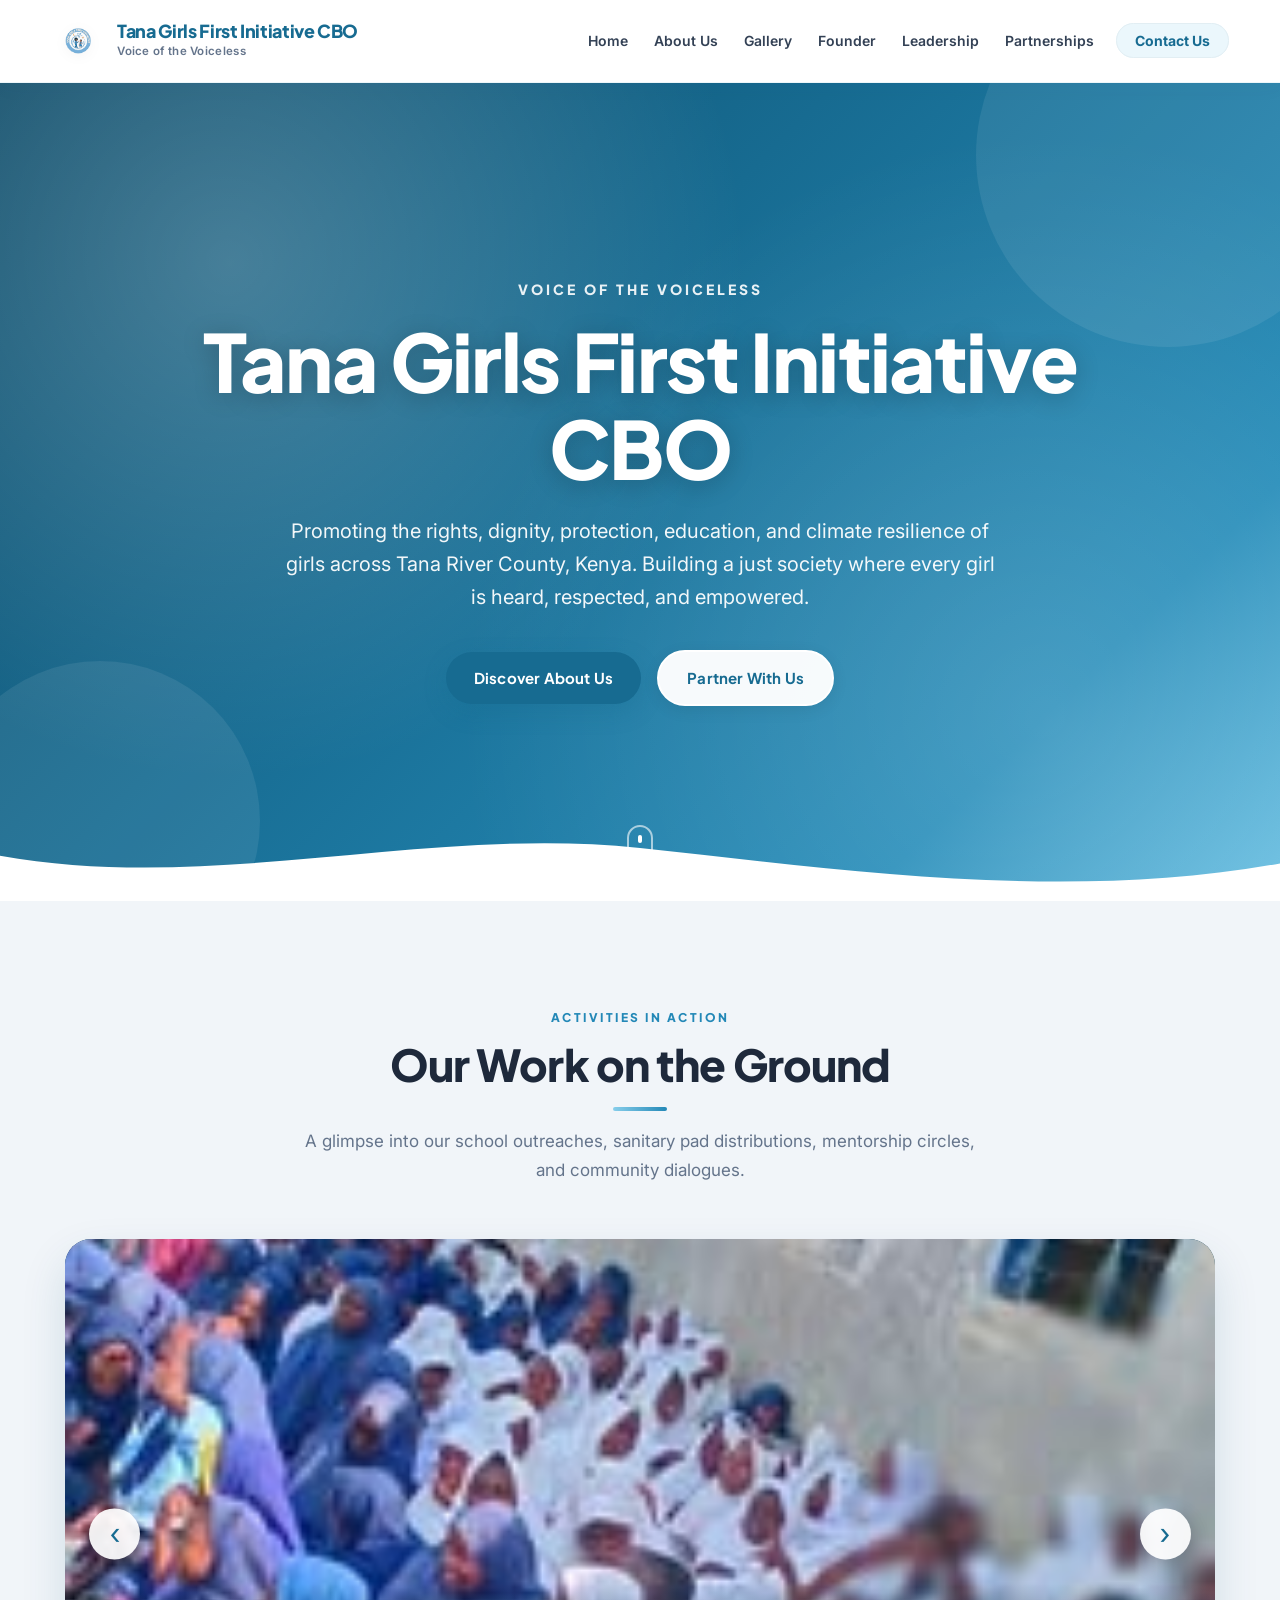
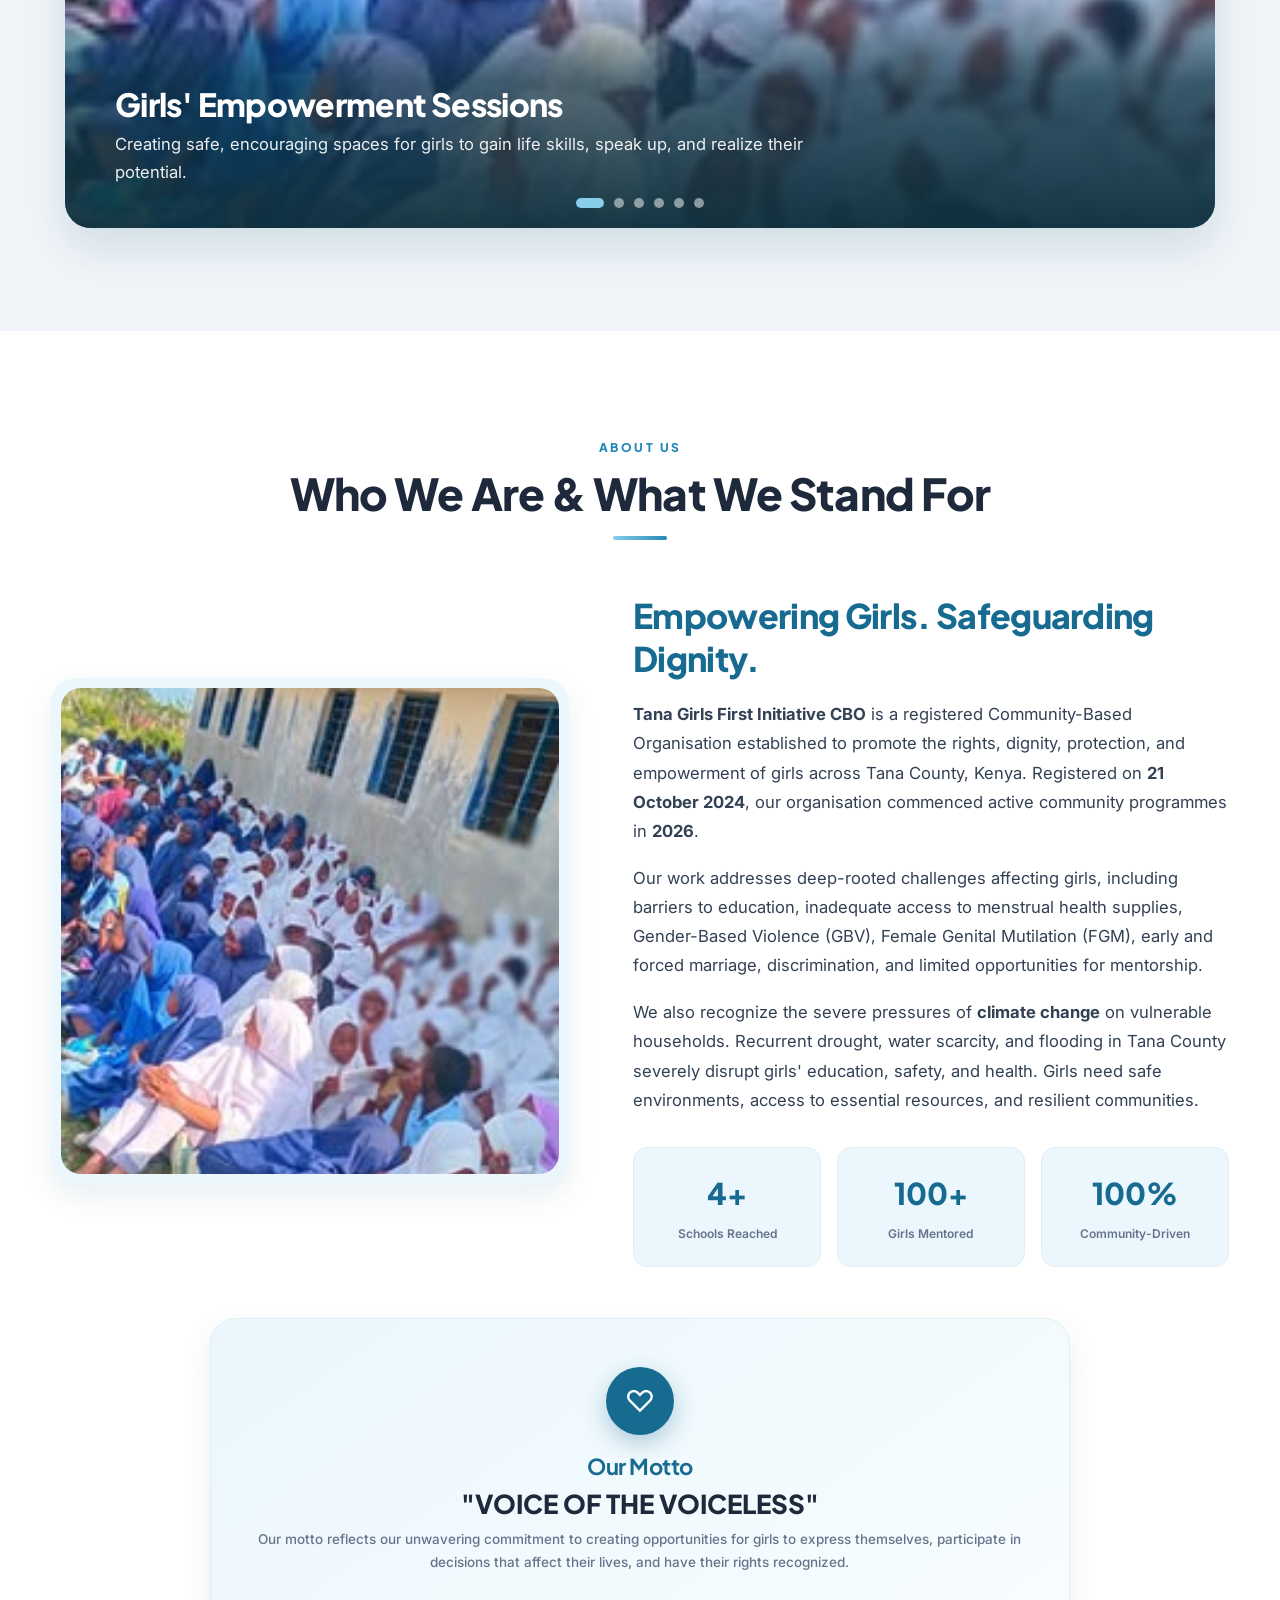
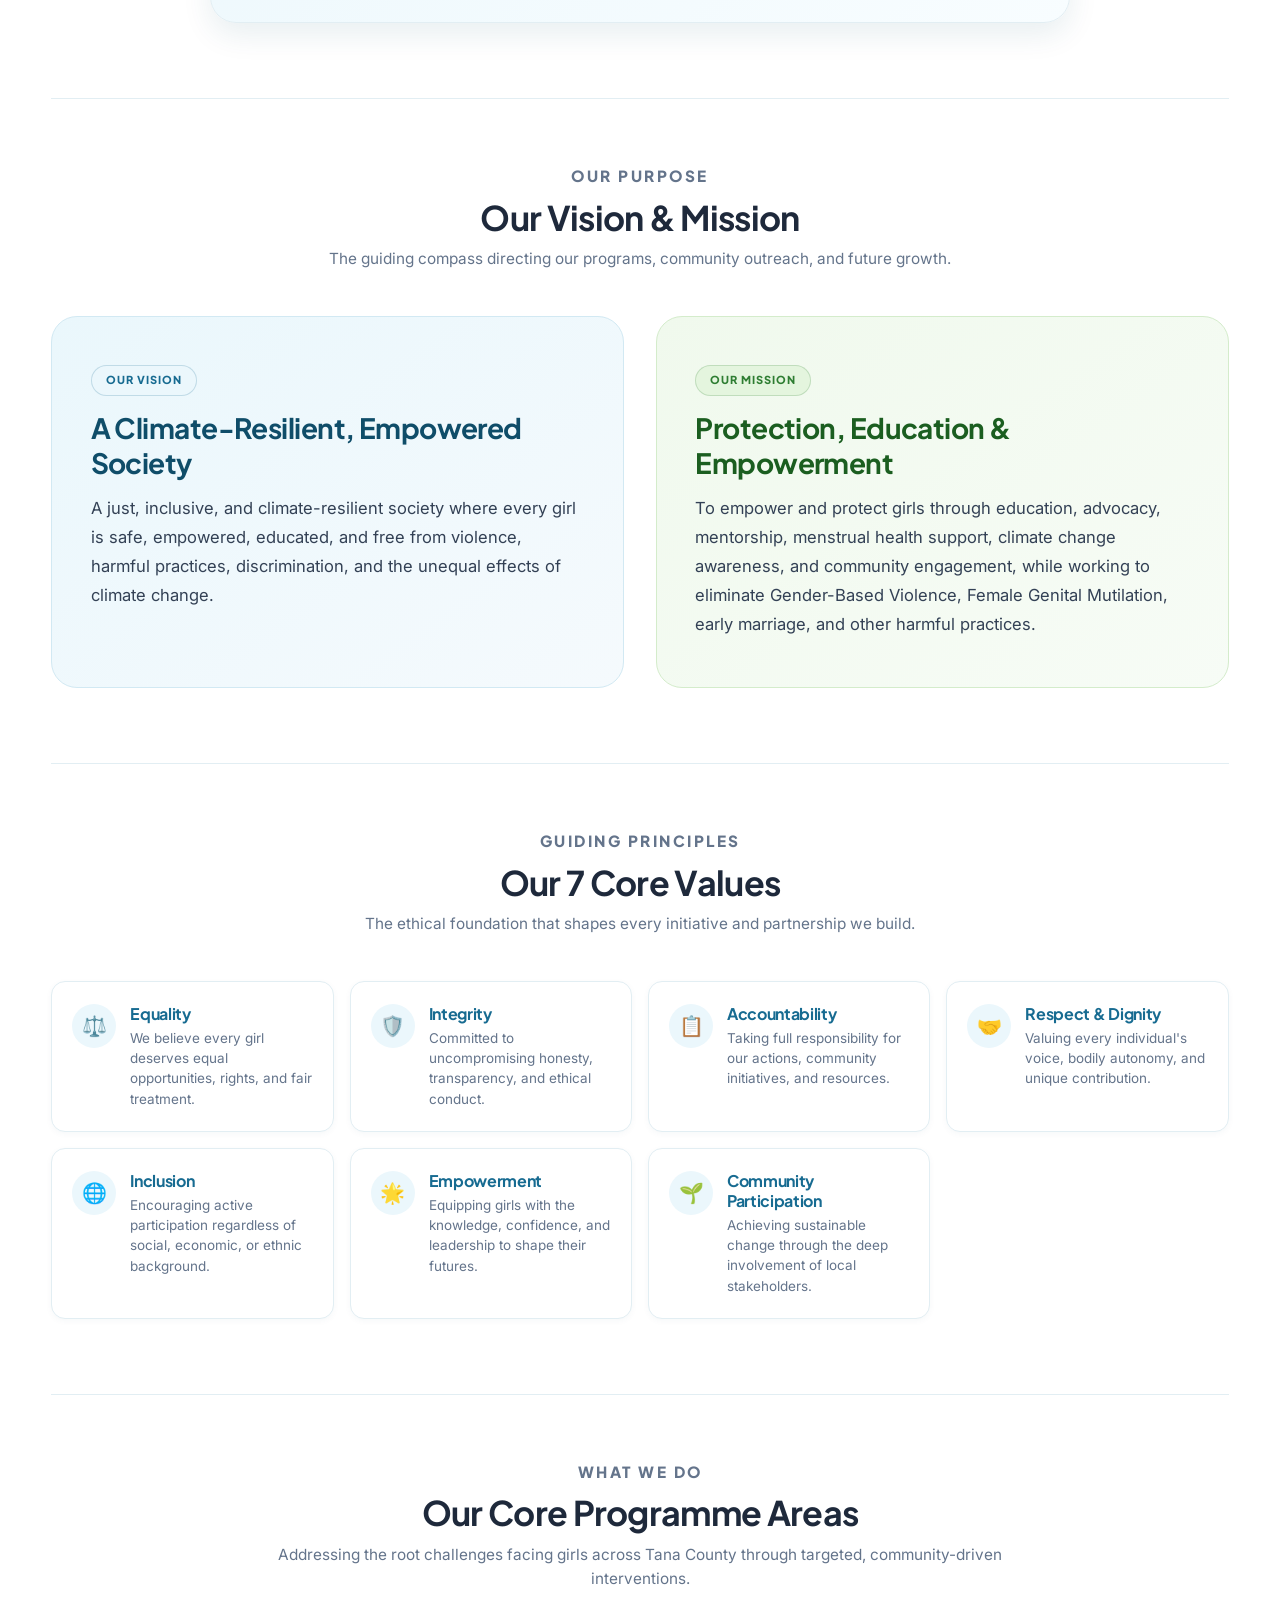
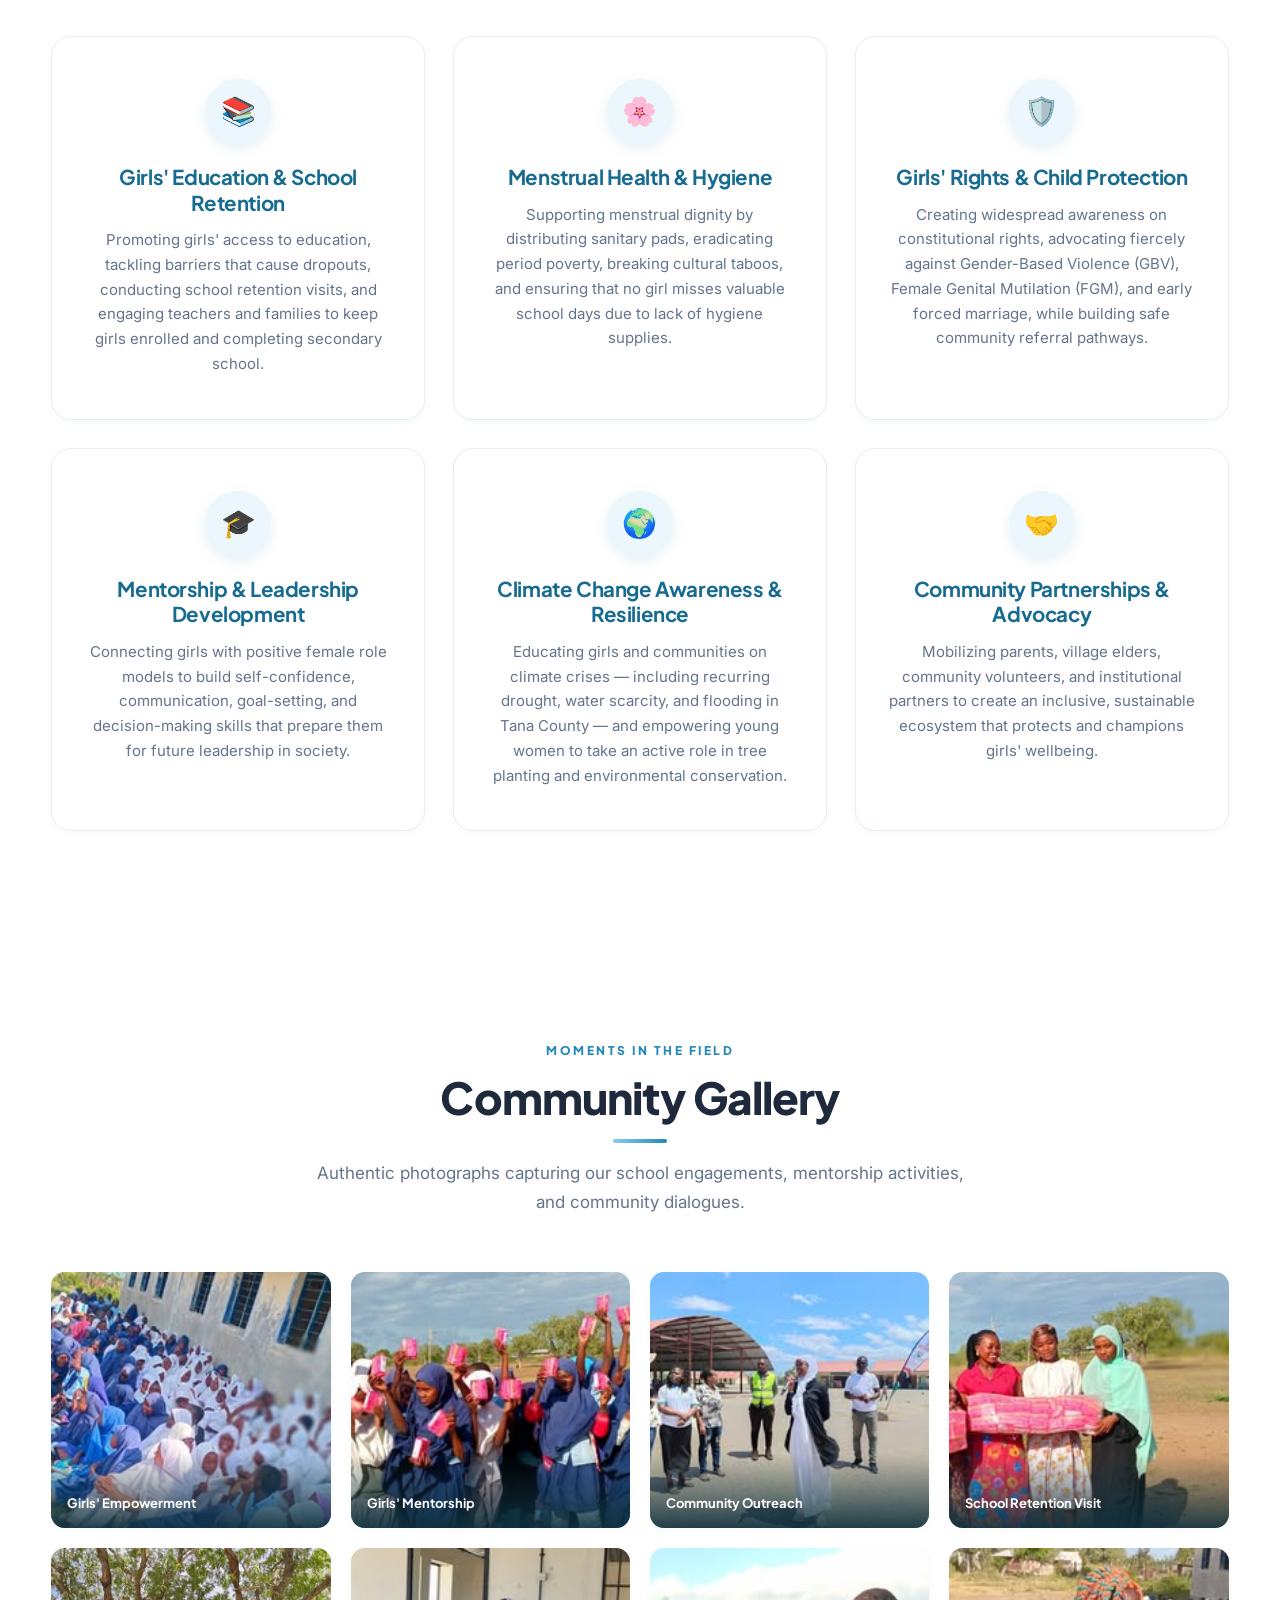
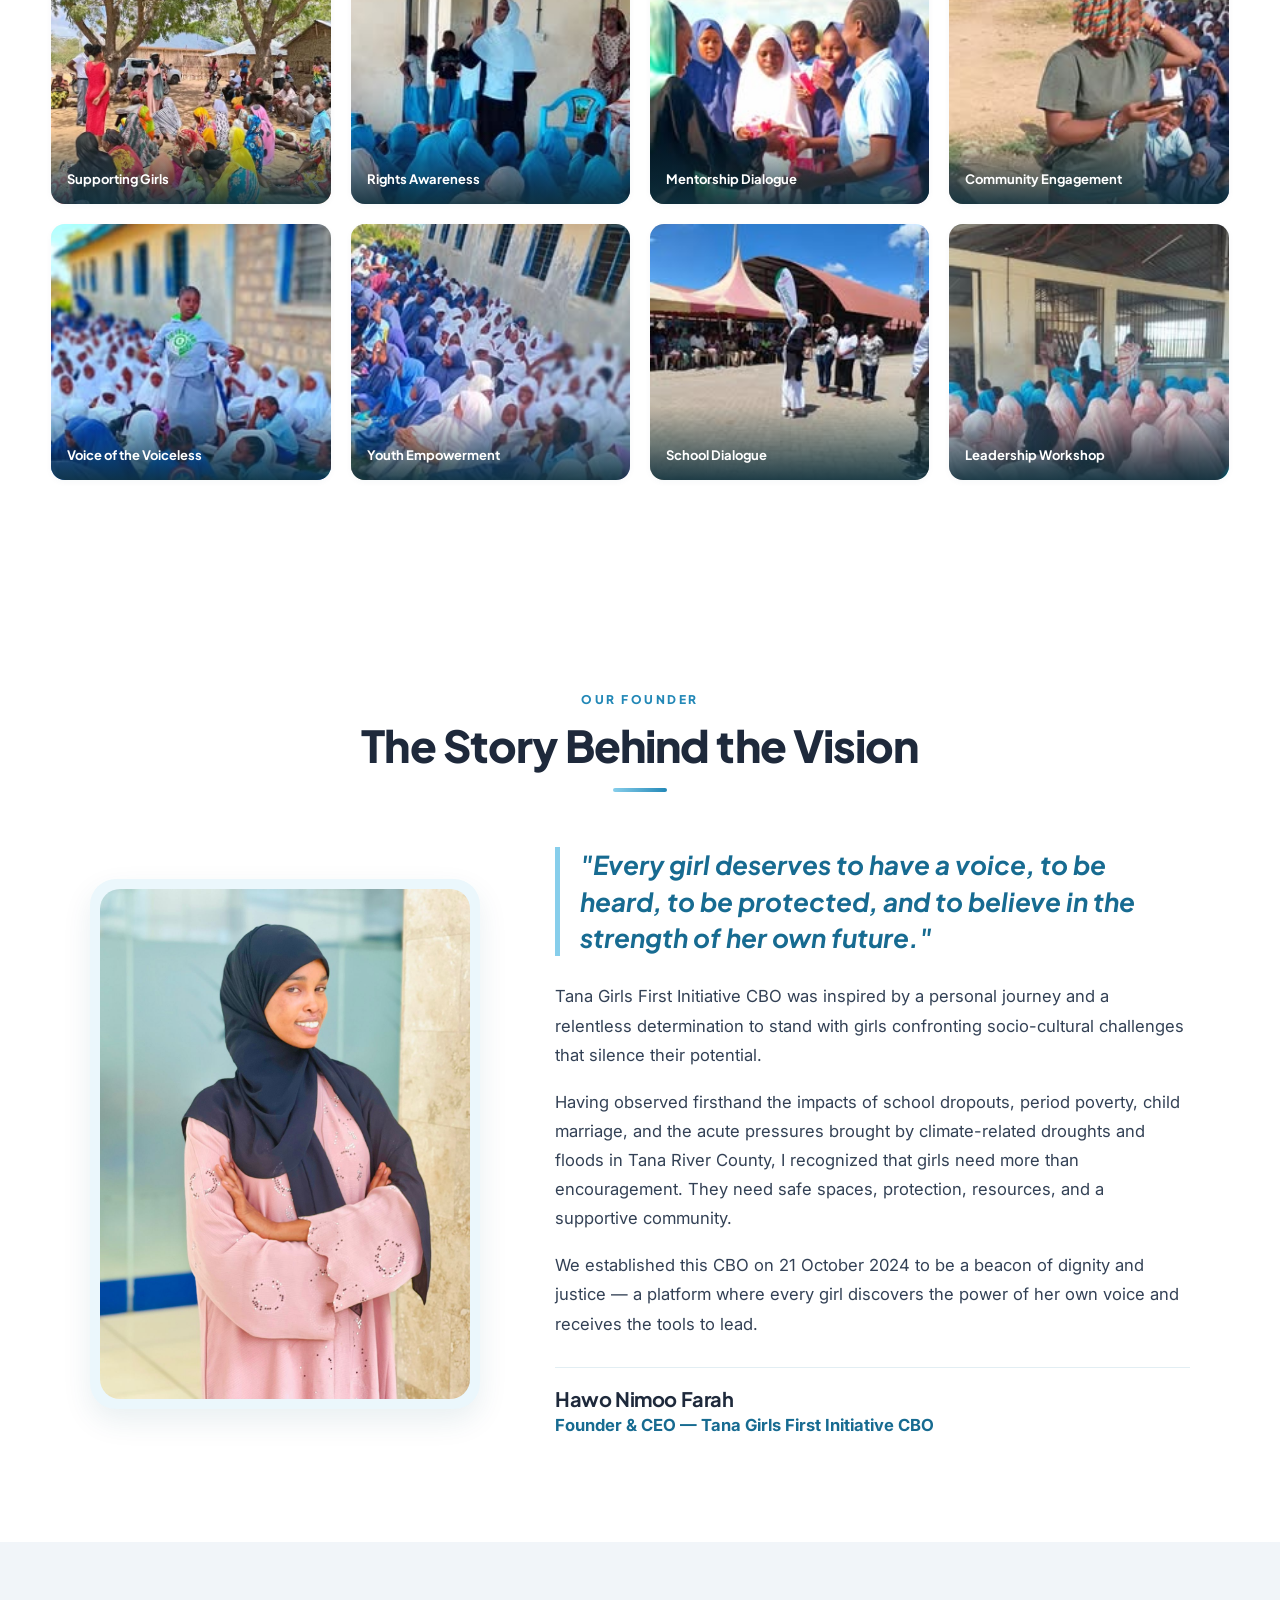
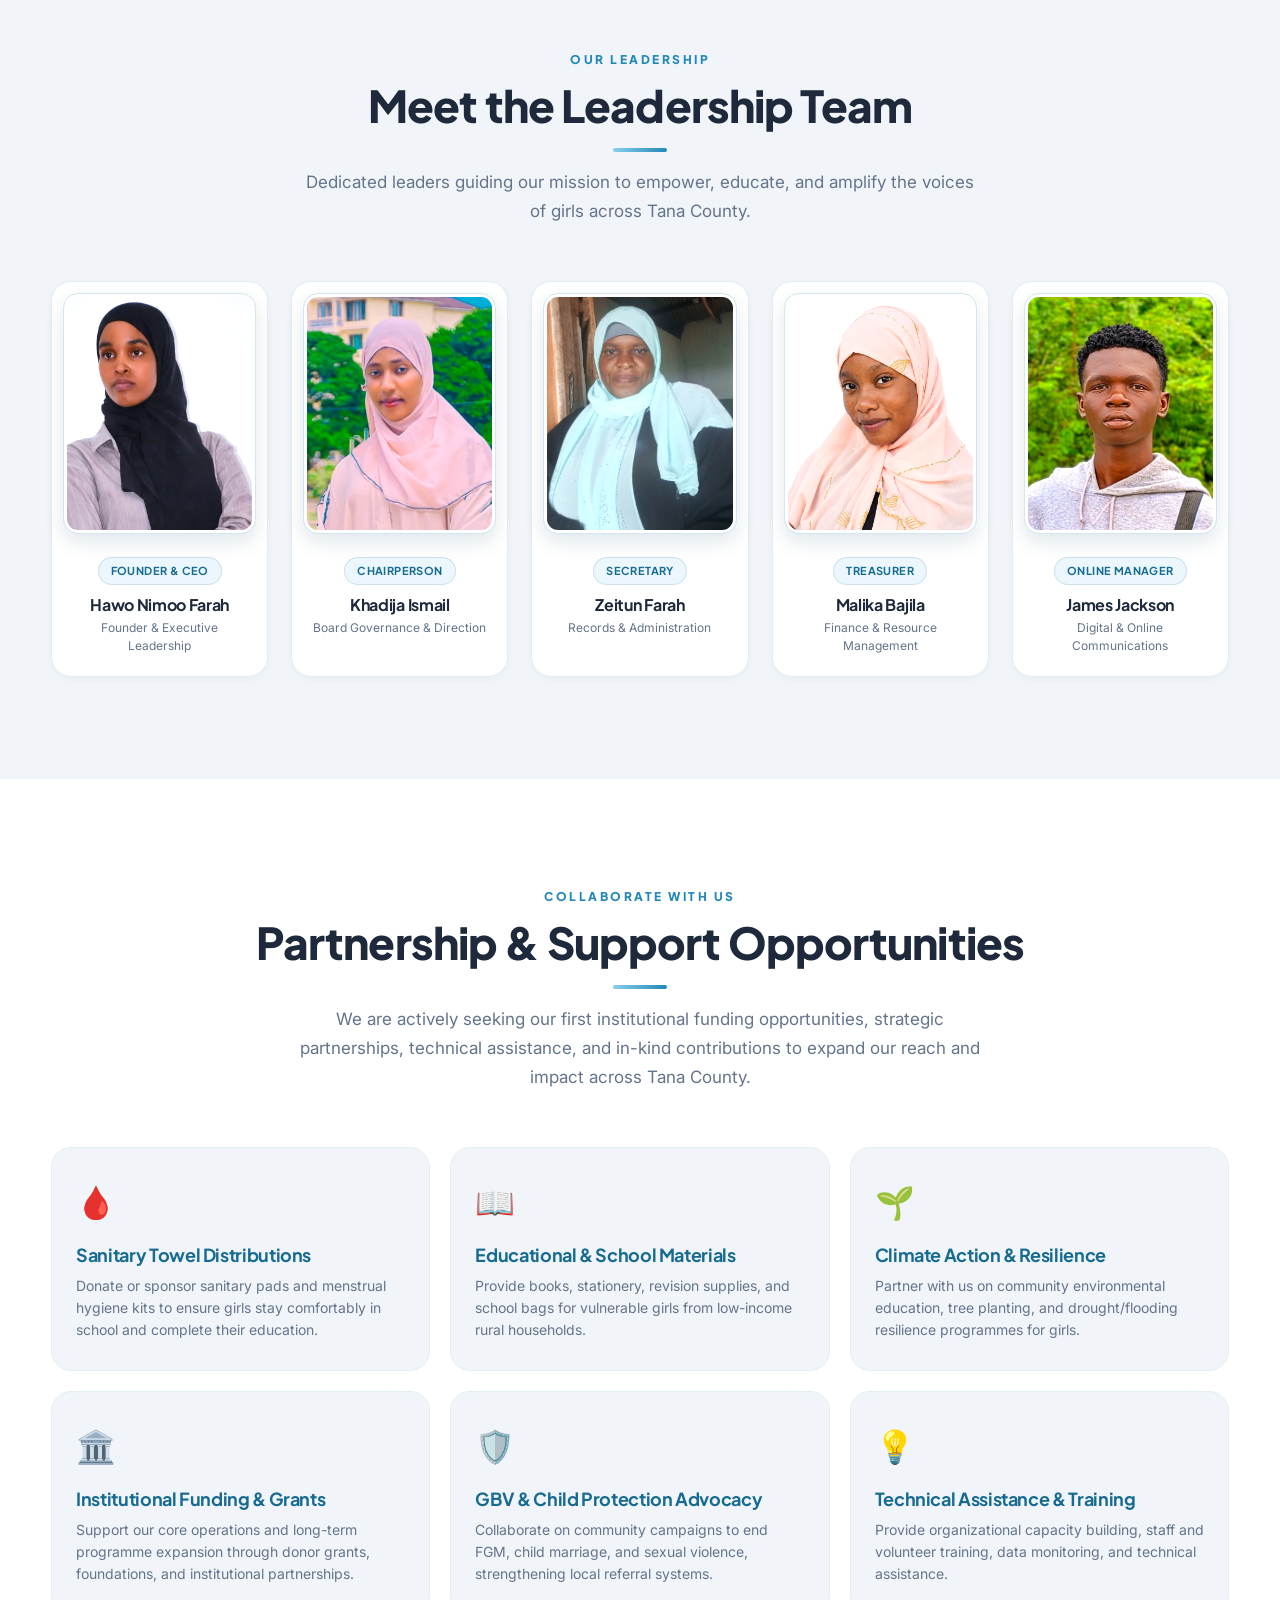
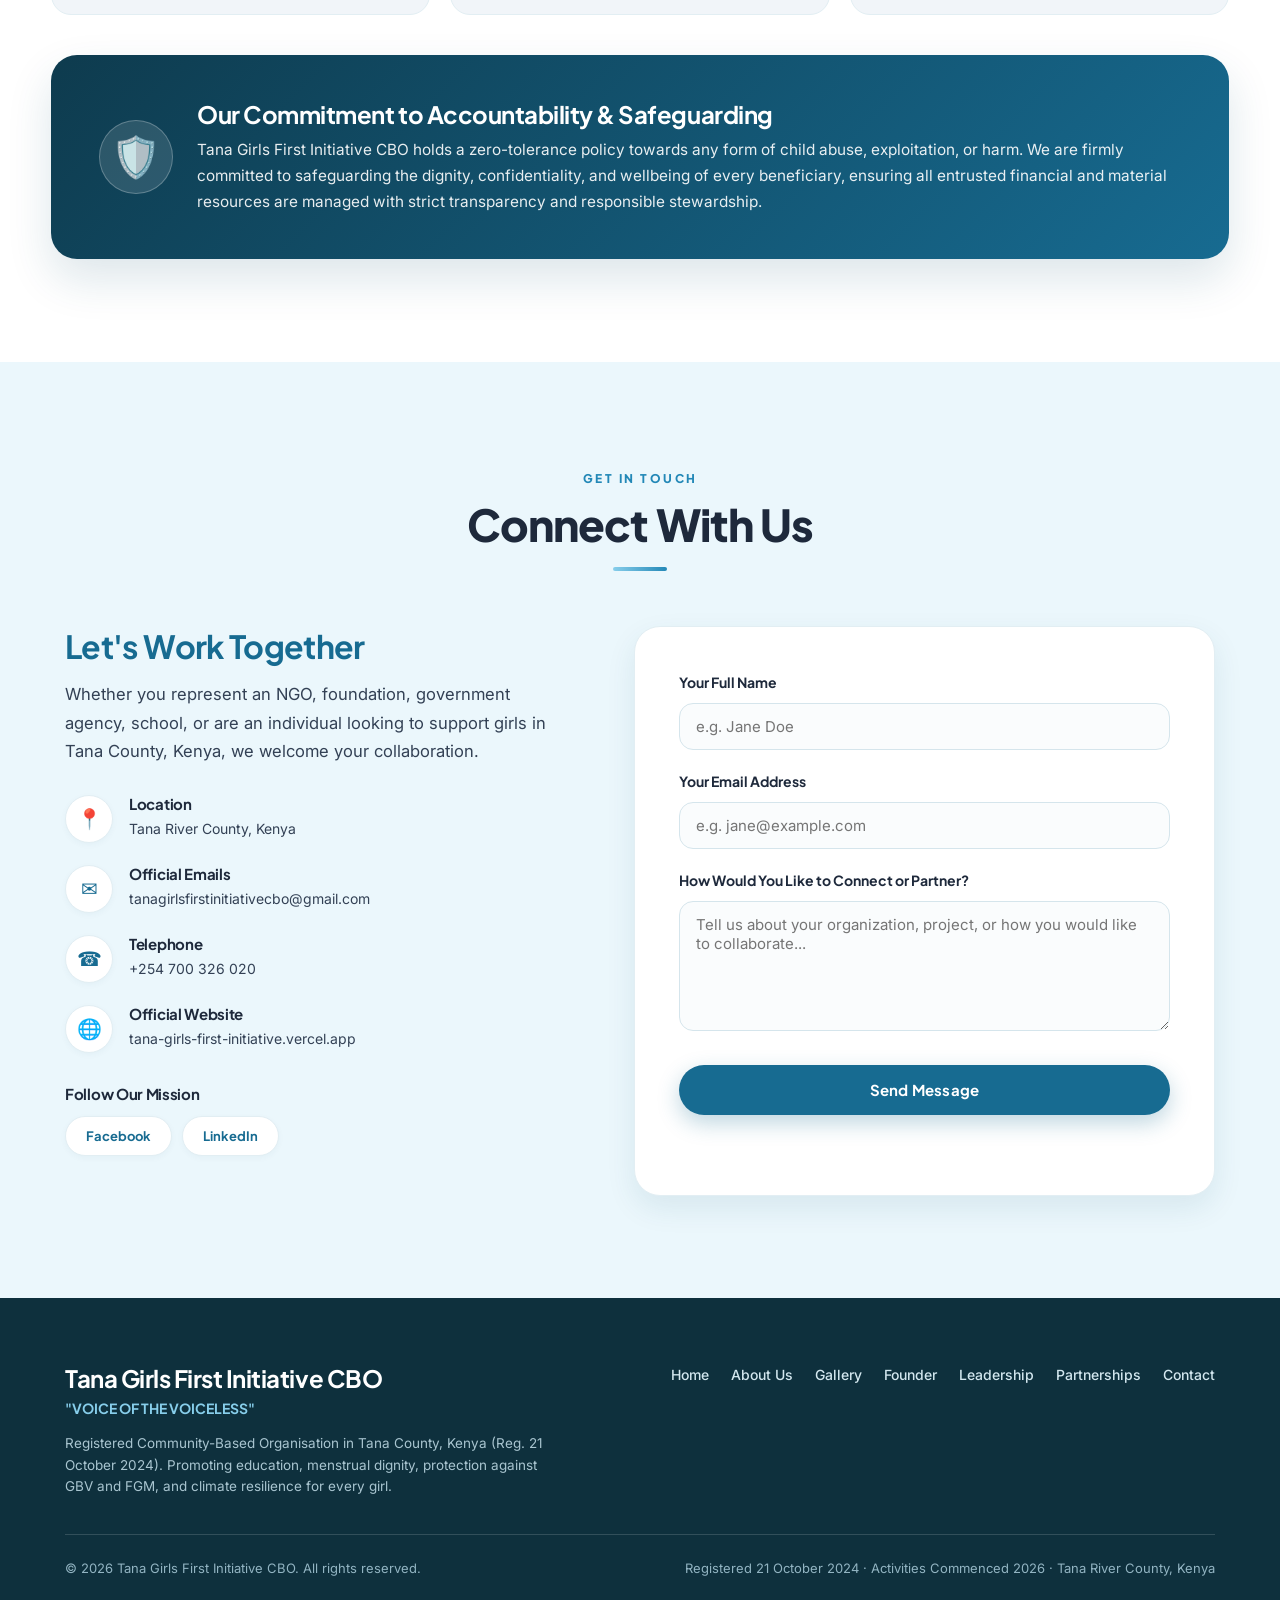
==== commit 31a8211a: "add changes" ====
--- a/index.html
+++ b/index.html
@@ -4,10 +4,17 @@
     <meta charset="UTF-8">
     <meta name="viewport" content="width=device-width, initial-scale=1.0">
 
-    <title>Tana Girls First Initiative | Voice of the Voiceless</title>
+    <title>Tana Girls First Initiative CBO | Voice of the Voiceless</title>
 
     <meta name="description"
-        content="Tana Girls First Initiative supports girls through mentorship, education, awareness, girls' rights and community empowerment.">
+        content="Tana Girls First Initiative CBO is a registered Community-Based Organisation in Tana County, Kenya, empowering and protecting girls through education, mentorship, menstrual health, girls' rights, and climate change resilience.">
+
+    <link rel="icon" type="image/png" href="logo-removebg-preview.png">
+
+    <!-- Google Fonts for Modern Typography -->
+    <link rel="preconnect" href="https://fonts.googleapis.com">
+    <link rel="preconnect" href="https://fonts.gstatic.com" crossorigin>
+    <link href="https://fonts.googleapis.com/css2?family=Inter:wght@400;500;600;700&family=Plus+Jakarta+Sans:wght@600;700;800&display=swap" rel="stylesheet">
 
     <link rel="stylesheet" href="style.css">
 </head>
@@ -15,92 +22,74 @@
 <body>
 
 <!-- =====================================================
-     HEADER
-===================================================== -->
-
+     HEADER & NAVBAR
+===================================================== -->
 <header class="header">
-
     <nav class="navbar">
-
-        <a href="#home" class="logo-area">
-
+        <a href="#home" class="logo-area" aria-label="Tana Girls First Initiative CBO Home">
             <img
                 src="logo-removebg-preview.png"
-                alt="Tana Girls First Initiative Logo"
+                alt="Tana Girls First Initiative CBO Logo"
                 class="logo"
             >
-
             <div class="logo-text">
-                <h2>Tana Girls First Initiative</h2>
+                <h2>Tana Girls First Initiative CBO</h2>
                 <span>Voice of the Voiceless</span>
             </div>
-
         </a>
 
         <button
             class="menu-toggle"
             id="menuToggle"
             aria-label="Open navigation menu"
+            aria-expanded="false"
         >
-            ☰
+            &#9776;
         </button>
 
         <ul class="nav-links" id="navLinks">
-
             <li><a href="#home">Home</a></li>
             <li><a href="#about">About Us</a></li>
-            <li><a href="#work">Our Work</a></li>
             <li><a href="#gallery">Gallery</a></li>
-            <li><a href="#impact">Impact</a></li>
             <li><a href="#founder">Founder</a></li>
-            <li><a href="#team">Our Team</a></li>
-            <li><a href="#contact">Contact</a></li>
-
+            <li><a href="#team">Leadership</a></li>
+            <li><a href="#partnerships">Partnerships</a></li>
+            <li><a href="#contact" class="nav-cta">Contact Us</a></li>
         </ul>
-
     </nav>
-
 </header>
 
 
 <!-- =====================================================
-     HERO
-===================================================== -->
-
+     HERO SECTION
+===================================================== -->
 <section class="hero" id="home">
-
     <div class="hero-content">
-
         <span class="hero-badge">
-            🕊️ Community-Based Organization — Tana River , Kenya
         </span>
 
-        <p class="small-title">Voice of the Voiceless</p>
+        <p class="small-title">VOICE OF THE VOICELESS</p>
 
         <h1>
-          TANA GIRLS FIRST INITIATIVE
+            Tana Girls First Initiative CBO
         </h1>
 
         <p class="hero-description">
-            Empowering girls to know their rights, believe in themselves,
-            speak with confidence and build a better future.
+            Promoting the rights, dignity, protection, education, and climate resilience of girls
+            across Tana River County, Kenya. Building a just society where every girl is heard, respected, and empowered.
         </p>
 
         <div class="hero-buttons">
-
             <a href="#about" class="btn primary-btn">
-                Learn More
+                Discover About Us
             </a>
-
-            <a href="#contact" class="btn secondary-btn">
-                Get Involved
+            <a href="#partnerships" class="btn secondary-btn">
+                Partner With Us
             </a>
-
-        </div>
-
-    </div>
-
-    <a href="#about" class="scroll-cue" aria-label="Scroll to learn more">
+        </div>
+    </div>
+
+    <a href="#about" class="scroll-cue" aria-label="Scroll down to learn more">
         <span></span>
     </a>
 
@@ -109,1294 +98,804 @@
             <path d="M0,40 C240,90 480,0 720,30 C960,60 1200,100 1440,50 L1440,100 L0,100 Z" fill="#ffffff"></path>
         </svg>
     </div>
-
 </section>
 
 
 <!-- =====================================================
-     INTRODUCTION
-===================================================== -->
-
-<section class="section introduction">
-
+     HOME ACTIVITY CAROUSEL
+===================================================== -->
+<section class="carousel-section section">
     <div class="section-title">
-
-        <p class="section-label">WHO WE ARE</p>
-
-        <h2>
-            Creating Space for Girls to Be Heard
-        </h2>
-
+        <p class="section-label">ACTIVITIES IN ACTION</p>
+        <h2>Our Work on the Ground</h2>
         <div class="title-line"></div>
-
-    </div>
-
-    <div class="intro-content">
-
-        <div class="intro-text">
-
-            <p>
-                Tana Girls First Initiative is a community-based initiative
-                dedicated to supporting and empowering girls through
-                mentorship, education, awareness and community engagement.
-            </p>
-
-            <p>
-                We believe every girl deserves an opportunity to understand
-                her rights, discover her potential and confidently use her
-                voice.
-            </p>
-
-        </div>
-
-        <div class="intro-card">
-
-            <div class="card-icon">
-                ♡
-            </div>
-
-            <h3>Our Motto</h3>
-
-            <p>
-                "Voice of the Voiceless"
-            </p>
-
-        </div>
-
-    </div>
-
-</section>
-
-
-<!-- =====================================================
-     HOME ACTIVITY CAROUSEL
-===================================================== -->
-
-<section class="carousel-section section">
-
-    <div class="section-title">
-
-        <p class="section-label">OUR ACTIVITIES</p>
-
-        <h2>
-            Our Work in Action
-        </h2>
-
-        <div class="title-line"></div>
-
         <p class="section-intro">
-            A glimpse of our mentorship, school visits and community
-            awareness activities.
+            A glimpse into our school outreaches, sanitary pad distributions, mentorship circles, and community dialogues.
         </p>
-
-    </div>
-
-
-    <div class="home-carousel">
-
+    </div>
+
+    <div class="home-carousel" aria-roledescription="carousel">
         <div class="carousel-track" id="carouselTrack">
 
             <div class="carousel-slide">
-
                 <img
                     src="act10.jpg"
-                    alt="Tana Girls First Initiative activity"
+                    alt="Girls empowerment activity in Tana County"
                 >
-
                 <div class="slide-text">
-
-                    <h3>Girls' Empowerment</h3>
-
-                    <p>
-                        Creating opportunities for girls to learn,
-                        participate and express themselves.
-                    </p>
-
-                </div>
-
-            </div>
-
+                    <h3>Girls' Empowerment Sessions</h3>
+                    <p>Creating safe, encouraging spaces for girls to gain life skills, speak up, and realize their potential.</p>
+                </div>
+            </div>
 
             <div class="carousel-slide">
-
                 <img
                     src="act1.jpg"
-                    alt="Girls mentorship activity"
+                    alt="School-based mentorship circle"
                 >
-
                 <div class="slide-text">
-
-                    <h3>Girls' Mentorship</h3>
-
-                    <p>
-                        Encouraging girls to build confidence,
-                        set goals and believe in their potential.
-                    </p>
-
-                </div>
-
-            </div>
-
+                    <h3>School Mentorship &amp; Guidance</h3>
+                    <p>Visiting primary and secondary schools to mentor girls and encourage continuous education retention.</p>
+                </div>
+            </div>
 
             <div class="carousel-slide">
-
                 <img
                     src="act8.jpg"
-                    alt="Community awareness activity"
+                    alt="Community awareness forum"
                 >
-
                 <div class="slide-text">
-
-                    <h3>Community Awareness</h3>
-
-                    <p>
-                        Creating awareness about issues affecting
-                        girls and young women.
-                    </p>
-
-                </div>
-
-            </div>
-
+                    <h3>Rights &amp; Child Protection Awareness</h3>
+                    <p>Spearheading community dialogues to end early marriage, FGM, and all forms of Gender-Based Violence.</p>
+                </div>
+            </div>
 
             <div class="carousel-slide">
-
                 <img
-                    src="act8.jpg"
-                    alt="Girls community activity"
+                    src="act6.jpg"
+                    alt="Community stakeholder engagement"
                 >
-
                 <div class="slide-text">
-
-                    <h3>Community Engagement</h3>
-
-                    <p>
-                        Working together with communities to support
-                        positive change.
-                    </p>
-
-                </div>
-
-            </div>
-
+                    <h3>Community &amp; Parent Engagement</h3>
+                    <p>Partnering with parents, teachers, and elders to foster community-wide protection for young women.</p>
+                </div>
+            </div>
 
             <div class="carousel-slide">
-
                 <img
                     src="png5.jpeg"
-                    alt="School activity"
+                    alt="School outreach and mentorship visit"
                 >
-
                 <div class="slide-text">
-
-                    <h3>School Visits</h3>
-
-                    <p>
-                        Visiting schools to mentor and encourage
-                        girls to remain focused on their education.
-                    </p>
-
-                </div>
-
-            </div>
-
+                    <h3>Menstrual Dignity Outreach</h3>
+                    <p>Distributing sanitary towels and educating girls so period poverty never forces them out of school.</p>
+                </div>
+            </div>
 
             <div class="carousel-slide">
-
                 <img
                     src="act3.jpg"
-                    alt="Girls empowerment activity"
+                    alt="Supporting girls through group discussions"
                 >
-
                 <div class="slide-text">
-
-                    <h3>Supporting Girls</h3>
-
-                    <p>
-                        Standing with girls and helping them discover
-                        the strength of their own voices.
-                    </p>
-
-                </div>
-
-            </div>
-
-        </div>
-
+                    <h3>Climate Action &amp; Resilience</h3>
+                    <p>Educating girls on the impacts of drought and flooding, and championing environmental conservation.</p>
+                </div>
+            </div>
+
+        </div>
 
         <button
             class="carousel-btn previous"
             id="previousBtn"
+            type="button"
             aria-label="Previous slide"
         >
-            ‹
+            &#8249;
         </button>
 
         <button
             class="carousel-btn next"
             id="nextBtn"
+            type="button"
             aria-label="Next slide"
         >
-            ›
+            &#8250;
         </button>
 
-        <div
-            class="carousel-dots"
-            id="carouselDots"
-        ></div>
-
-    </div>
-
-
-    <div class="center-button">
-
-        <a href="#gallery" class="btn primary-btn">
-            View Our Gallery
-        </a>
-
-    </div>
-
+        <div class="carousel-dots" id="carouselDots" aria-label="Slide indicators"></div>
+    </div>
 </section>
 
 
 <!-- =====================================================
-     ABOUT
-===================================================== -->
-
+     INTEGRATED ABOUT US SECTION
+     Includes:
+     1. Who We Are & Organizational Background
+     2. Vision & Mission
+     3. 7 Core Values
+     4. 5 Strategic Programme Areas (What We Do)
+===================================================== -->
 <section class="section about-section" id="about">
 
+    <!-- 1. Who We Are & Background -->
     <div class="section-title">
-
         <p class="section-label">ABOUT US</p>
-
-        <h2>
-            Who We Are
-        </h2>
-
+        <h2>Who We Are &amp; What We Stand For</h2>
         <div class="title-line"></div>
-
-    </div>
-
+    </div>
 
     <div class="about-grid">
-
         <div class="about-image">
-
             <img
                 src="act3.jpg"
-                alt="Tana Girls First Initiative community activity"
+                alt="Tana Girls First Initiative CBO community activity"
+                loading="lazy"
             >
-
-        </div>
-
+        </div>
 
         <div class="about-text">
-
-            <h3>
-                Empowering Girls. Building Voices.
-            </h3>
-
-            <p>
-                Tana Girls First Initiative was founded in April 2026
-                with a commitment to supporting girls and creating
-                awareness around challenges that affect their lives.
-            </p>
-
-            <p>
-                Our work focuses on mentorship, education encouragement,
-                girls' rights awareness, confidence building and
-                community engagement.
-            </p>
-
-            <p>
-                We create safe opportunities for girls to ask questions,
-                learn about their rights and develop the confidence
-                to speak for themselves.
-            </p>
-
+            <h3>Empowering Girls. Safeguarding Dignity.</h3>
+            <p>
+                <strong>Tana Girls First Initiative CBO</strong> is a registered Community-Based Organisation
+                established to promote the rights, dignity, protection, and empowerment of girls across Tana County, Kenya.
+                Registered on <strong>21 October 2024</strong>, our organisation commenced active community programmes in <strong>2026</strong>.
+            </p>
+            <p>
+                Our work addresses deep-rooted challenges affecting girls, including barriers to education,
+                inadequate access to menstrual health supplies, Gender-Based Violence (GBV), Female Genital Mutilation (FGM),
+                early and forced marriage, discrimination, and limited opportunities for mentorship.
+            </p>
+            <p>
+                We also recognize the severe pressures of <strong>climate change</strong> on vulnerable households.
+                Recurrent drought, water scarcity, and flooding in Tana County severely disrupt girls' education, safety,
+                and health. Girls need safe environments, access to essential resources, and resilient communities.
+            </p>
 
             <div class="about-highlights">
-
                 <div>
                     <strong>4+</strong>
                     <span>Schools Reached</span>
                 </div>
-
-                <div>
-                    <strong>Girls</strong>
-                    <span>Mentorship</span>
-                </div>
-
-                <div>
-                    <strong>Voice</strong>
-                    <span>Empowerment</span>
-                </div>
-
-            </div>
-
-        </div>
-
+                <div>
+                    <strong>100+</strong>
+                    <span>Girls Mentored</span>
+                </div>
+                <div>
+                    <strong>100%</strong>
+                    <span>Community-Driven</span>
+                </div>
+            </div>
+        </div>
+    </div>
+
+    <!-- Official Motto Card -->
+    <div class="intro-content" style="margin-top: clamp(36px, 4vw, 55px);">
+        <div class="intro-card" style="grid-column: 1 / -1; max-width: 860px; margin-inline: auto;">
+            <div class="card-icon" aria-hidden="true">♡</div>
+            <h3>Our Motto</h3>
+            <p class="motto-quote">"VOICE OF THE VOICELESS"</p>
+            <span class="motto-desc">
+                Our motto reflects our unwavering commitment to creating opportunities for girls to express themselves,
+                participate in decisions that affect their lives, and have their rights recognized.
+            </span>
+        </div>
+    </div>
+
+
+    <!-- 2. Integrated Vision & Mission -->
+    <div class="about-block">
+        <div class="about-block-title">
+            <p class="section-label">OUR PURPOSE</p>
+            <h3>Our Vision &amp; Mission</h3>
+            <p>The guiding compass directing our programs, community outreach, and future growth.</p>
+        </div>
+
+        <div class="vision-mission-grid">
+            <div class="vm-card vision-card">
+                <span class="vm-tag">Our Vision</span>
+                <h3>A Climate-Resilient, Empowered Society</h3>
+                <p>
+                    A just, inclusive, and climate-resilient society where every girl is safe, empowered, educated,
+                    and free from violence, harmful practices, discrimination, and the unequal effects of climate change.
+                </p>
+            </div>
+
+            <div class="vm-card mission-card">
+                <span class="vm-tag">Our Mission</span>
+                <h3>Protection, Education &amp; Empowerment</h3>
+                <p>
+                    To empower and protect girls through education, advocacy, mentorship, menstrual health support,
+                    climate change awareness, and community engagement, while working to eliminate Gender-Based Violence,
+                    Female Genital Mutilation, early marriage, and other harmful practices.
+                </p>
+            </div>
+        </div>
+    </div>
+
+
+    <!-- 3. Integrated Core Values -->
+    <div class="about-block">
+        <div class="about-block-title">
+            <p class="section-label">GUIDING PRINCIPLES</p>
+            <h3>Our 7 Core Values</h3>
+            <p>The ethical foundation that shapes every initiative and partnership we build.</p>
+        </div>
+
+        <div class="values-grid">
+            <div class="value-card">
+                <div class="value-icon">⚖️</div>
+                <div>
+                    <h4>Equality</h4>
+                    <p>We believe every girl deserves equal opportunities, rights, and fair treatment.</p>
+                </div>
+            </div>
+
+            <div class="value-card">
+                <div class="value-icon">🛡️</div>
+                <div>
+                    <h4>Integrity</h4>
+                    <p>Committed to uncompromising honesty, transparency, and ethical conduct.</p>
+                </div>
+            </div>
+
+            <div class="value-card">
+                <div class="value-icon">📋</div>
+                <div>
+                    <h4>Accountability</h4>
+                    <p>Taking full responsibility for our actions, community initiatives, and resources.</p>
+                </div>
+            </div>
+
+            <div class="value-card">
+                <div class="value-icon">🤝</div>
+                <div>
+                    <h4>Respect &amp; Dignity</h4>
+                    <p>Valuing every individual's voice, bodily autonomy, and unique contribution.</p>
+                </div>
+            </div>
+
+            <div class="value-card">
+                <div class="value-icon">🌐</div>
+                <div>
+                    <h4>Inclusion</h4>
+                    <p>Encouraging active participation regardless of social, economic, or ethnic background.</p>
+                </div>
+            </div>
+
+            <div class="value-card">
+                <div class="value-icon">🌟</div>
+                <div>
+                    <h4>Empowerment</h4>
+                    <p>Equipping girls with the knowledge, confidence, and leadership to shape their futures.</p>
+                </div>
+            </div>
+
+            <div class="value-card">
+                <div class="value-icon">🌱</div>
+                <div>
+                    <h4>Community Participation</h4>
+                    <p>Achieving sustainable change through the deep involvement of local stakeholders.</p>
+                </div>
+            </div>
+        </div>
+    </div>
+
+
+    <!-- 4. Integrated Strategic Programme Areas (What We Do) -->
+    <div class="about-block" id="programmes">
+        <div class="about-block-title">
+            <p class="section-label">WHAT WE DO</p>
+            <h3>Our Core Programme Areas</h3>
+            <p>
+                Addressing the root challenges facing girls across Tana County through targeted, community-driven interventions.
+            </p>
+        </div>
+
+        <div class="work-grid">
+            <div class="work-card">
+                <div class="work-icon">📚</div>
+                <h3>Girls' Education &amp; School Retention</h3>
+                <p>
+                    Promoting girls' access to education, tackling barriers that cause dropouts, conducting school retention visits,
+                    and engaging teachers and families to keep girls enrolled and completing secondary school.
+                </p>
+            </div>
+
+            <div class="work-card">
+                <div class="work-icon">🌸</div>
+                <h3>Menstrual Health &amp; Hygiene</h3>
+                <p>
+                    Supporting menstrual dignity by distributing sanitary pads, eradicating period poverty, breaking cultural taboos,
+                    and ensuring that no girl misses valuable school days due to lack of hygiene supplies.
+                </p>
+            </div>
+
+            <div class="work-card">
+                <div class="work-icon">🛡️</div>
+                <h3>Girls' Rights &amp; Child Protection</h3>
+                <p>
+                    Creating widespread awareness on constitutional rights, advocating fiercely against Gender-Based Violence (GBV),
+                    Female Genital Mutilation (FGM), and early forced marriage, while building safe community referral pathways.
+                </p>
+            </div>
+
+            <div class="work-card">
+                <div class="work-icon">🎓</div>
+                <h3>Mentorship &amp; Leadership Development</h3>
+                <p>
+                    Connecting girls with positive female role models to build self-confidence, communication, goal-setting,
+                    and decision-making skills that prepare them for future leadership in society.
+                </p>
+            </div>
+
+            <div class="work-card">
+                <div class="work-icon">🌍</div>
+                <h3>Climate Change Awareness &amp; Resilience</h3>
+                <p>
+                    Educating girls and communities on climate crises — including recurring drought, water scarcity, and flooding in Tana County —
+                    and empowering young women to take an active role in tree planting and environmental conservation.
+                </p>
+            </div>
+
+            <div class="work-card">
+                <div class="work-icon">🤝</div>
+                <h3>Community Partnerships &amp; Advocacy</h3>
+                <p>
+                    Mobilizing parents, village elders, community volunteers, and institutional partners to create an inclusive,
+                    sustainable ecosystem that protects and champions girls' wellbeing.
+                </p>
+            </div>
+        </div>
     </div>
 
 </section>
 
 
 <!-- =====================================================
-     OUR WORK
-===================================================== -->
-
-<section class="section work-section" id="work">
-
+     GALLERY SECTION
+===================================================== -->
+<section class="section gallery-section" id="gallery">
     <div class="section-title">
-
-        <p class="section-label">WHAT WE DO</p>
-
-        <h2>
-            Our Work
-        </h2>
-
+        <p class="section-label">MOMENTS IN THE FIELD</p>
+        <h2>Community Gallery</h2>
         <div class="title-line"></div>
-
         <p class="section-intro">
-            We work directly with girls, schools and communities
-            to promote awareness, confidence and positive change.
+            Authentic photographs capturing our school engagements, mentorship activities, and community dialogues.
         </p>
-
-    </div>
-
-
-    <div class="work-grid">
-
-
-        <div class="work-card">
-
-            <div class="work-icon">
-                🎓
-            </div>
-
-            <h3>Girls' Mentorship</h3>
-
-            <p>
-                Mentoring girls on confidence, goal setting,
-                education and personal development.
-            </p>
-
-        </div>
-
-
-        <div class="work-card">
-
-            <div class="work-icon">
-                📚
-            </div>
-
-            <h3>Education Support</h3>
-
-            <p>
-                Encouraging girls to value education and continue
-                working toward their goals.
-            </p>
-
-        </div>
-
-
-        <div class="work-card">
-
-            <div class="work-icon">
-                🗣️
-            </div>
-
-            <h3>Girls' Rights</h3>
-
-            <p>
-                Creating awareness about girls' rights and
-                encouraging girls to understand and speak for themselves.
-            </p>
-
-        </div>
-
-
-        <div class="work-card">
-
-            <div class="work-icon">
-                🛡️
-            </div>
-
-            <h3>FGM Awareness</h3>
-
-            <p>
-                Supporting awareness and conversations that help
-                protect girls from harmful practices.
-            </p>
-
-        </div>
-
-
-        <div class="work-card">
-
-            <div class="work-icon">
-                🤝
-            </div>
-
-            <h3>GBV Awareness</h3>
-
-            <p>
-                Promoting awareness and conversations around
-                gender-based violence and girls' safety.
-            </p>
-
-        </div>
-
-
-        <div class="work-card">
-
-            <div class="work-icon">
-                🌱
-            </div>
-
-            <h3>Community Engagement</h3>
-
-            <p>
-                Engaging schools and communities in conversations
-                that support girls and their future.
-            </p>
-
-        </div>
-
-
-    </div>
-
+    </div>
+
+    <div class="gallery-grid">
+        <div class="gallery-item" tabindex="0" role="button" aria-label="View photo: Girls Empowerment">
+            <img src="act3.jpg" alt="Girls Empowerment" loading="lazy">
+            <div class="gallery-caption">Girls' Empowerment</div>
+        </div>
+
+        <div class="gallery-item" tabindex="0" role="button" aria-label="View photo: Girls Mentorship">
+            <img src="act1.jpg" alt="Girls Mentorship" loading="lazy">
+            <div class="gallery-caption">Girls' Mentorship</div>
+        </div>
+
+        <div class="gallery-item" tabindex="0" role="button" aria-label="View photo: Community Outreach">
+            <img src="act9.jpg" alt="Community Outreach" loading="lazy">
+            <div class="gallery-caption">Community Outreach</div>
+        </div>
+
+        <div class="gallery-item" tabindex="0" role="button" aria-label="View photo: School Visit Session">
+            <img src="act4.jpg" alt="School Visit Session" loading="lazy">
+            <div class="gallery-caption">School Retention Visit</div>
+        </div>
+
+        <div class="gallery-item" tabindex="0" role="button" aria-label="View photo: Supporting Girls">
+            <img src="png5.jpeg" alt="Supporting Girls" loading="lazy">
+            <div class="gallery-caption">Supporting Girls</div>
+        </div>
+
+        <div class="gallery-item" tabindex="0" role="button" aria-label="View photo: Awareness Campaign">
+            <img src="act6.jpg" alt="Awareness Campaign" loading="lazy">
+            <div class="gallery-caption">Rights Awareness</div>
+        </div>
+
+        <div class="gallery-item" tabindex="0" role="button" aria-label="View photo: Mentorship in Action">
+            <img src="act7.jpg" alt="Mentorship in Action" loading="lazy">
+            <div class="gallery-caption">Mentorship Dialogue</div>
+        </div>
+
+        <div class="gallery-item" tabindex="0" role="button" aria-label="View photo: Community Engagement">
+            <img src="act12.jpg" alt="Community Engagement" loading="lazy">
+            <div class="gallery-caption">Community Engagement</div>
+        </div>
+
+        <div class="gallery-item" tabindex="0" role="button" aria-label="View photo: Girls Voices Heard">
+            <img src="act8.jpg" alt="Girls Voices Heard" loading="lazy">
+            <div class="gallery-caption">Voice of the Voiceless</div>
+        </div>
+
+        <div class="gallery-item" tabindex="0" role="button" aria-label="View photo: Youth Empowerment">
+            <img src="act10.jpg" alt="Youth Empowerment" loading="lazy">
+            <div class="gallery-caption">Youth Empowerment</div>
+        </div>
+
+        <div class="gallery-item" tabindex="0" role="button" aria-label="View photo: School Mentorship Dialogue">
+            <img src="act5.jpg" alt="School Mentorship Dialogue" loading="lazy">
+            <div class="gallery-caption">School Dialogue</div>
+        </div>
+
+        <div class="gallery-item" tabindex="0" role="button" aria-label="View photo: Leadership Workshop">
+            <img src="act11.jpg" alt="Leadership Workshop" loading="lazy">
+            <div class="gallery-caption">Leadership Workshop</div>
+        </div>
+    </div>
 </section>
 
 
 <!-- =====================================================
-     GALLERY
-===================================================== -->
-
-<section class="section gallery-section" id="gallery">
-
+     FOUNDER SECTION
+===================================================== -->
+<section class="section founder-section" id="founder">
     <div class="section-title">
-
-        <p class="section-label">OUR GALLERY</p>
-
-        <h2>
-            Moments From Our Work
-        </h2>
-
+        <p class="section-label">OUR FOUNDER</p>
+        <h2>The Story Behind the Vision</h2>
         <div class="title-line"></div>
-
-        <p class="section-intro">
-            Real moments from our mentorship, school and community activities.
-        </p>
-
-    </div>
-
-
-    <div class="gallery-grid">
-
-
-        <div class="gallery-item">
-
-            <img src="act3.jpg"
-                alt="Tana Girls First Initiative activity">
-
-            <div class="gallery-caption">
-                Girls' Empowerment
-            </div>
-
-        </div>
-
-
-        <div class="gallery-item">
-
-            <img src="act1.jpg"
-                alt="Girls mentorship">
-
-            <div class="gallery-caption">
-                Girls' Mentorship
-            </div>
-
-        </div>
-
-
-        <div class="gallery-item">
-
-            <img src="act9.jpg"
-                alt="Community activity">
-
-            <div class="gallery-caption">
-                Community Engagement
-            </div>
-
-        </div>
-
-
-        <div class="gallery-item">
-
-            <img src="act3.jpg"
-                alt="School activity">
-
-            <div class="gallery-caption">
-                School Visit
-            </div>
-
-        </div>
-
-
-        <div class="gallery-item">
-
-            <img src="png5.jpeg"
-                alt="Girls activity">
-
-            <div class="gallery-caption">
-                Supporting Girls
-            </div>
-
-        </div>
-
-
-        <div class="gallery-item">
-
-            <img src="act6.jpg"
-                alt="Girls awareness activity">
-
-            <div class="gallery-caption">
-                Awareness
-            </div>
-
-        </div>
-
-
-        <div class="gallery-item">
-
-            <img src="act7.jpg"
-                alt="Mentorship activity">
-
-            <div class="gallery-caption">
-                Mentorship
-            </div>
-
-        </div>
-
-
-        <div class="gallery-item">
-
-            <img src="act12.jpg"
-                alt="Community activity">
-
-            <div class="gallery-caption">
-                Community Work
-            </div>
-
-        </div>
-
-
-        <div class="gallery-item">
-
-            <img src="act8.jpg"
-                alt="Girls community activity">
-
-            <div class="gallery-caption">
-                Girls' Voices
-            </div>
-
-        </div>
-
-
-        <div class="gallery-item">
-
-            <img src="act10.jpg"
-                alt="Girls empowerment">
-
-            <div class="gallery-caption">
-                Empowerment
-            </div>
-
-        </div>
-
-
-        <div class="gallery-item">
-
-            <img src="act5.jpg"
-                alt="School activity">
-
-            <div class="gallery-caption">
-                School Engagement
-            </div>
-
-        </div>
-
-
-        <div class="gallery-item">
-
-            <img src="act1.jpg"
-                alt="Girls mentorship activity">
-
-            <div class="gallery-caption">
-                Mentorship Session
-            </div>
-
-        </div>
-
-
-    </div>
-
-</section>
-
-
-<!-- =====================================================
-     IMPACT
-===================================================== -->
-
-<section class="section impact-section" id="impact">
-
-    <div class="section-title">
-
-        <p class="section-label">OUR IMPACT</p>
-
-        <h2>
-            Creating Change Through Action
-        </h2>
-
-        <div class="title-line"></div>
-
-    </div>
-
-
-    <div class="impact-content">
-
-        <div class="impact-text">
-
-            <p>
-                Our work begins with conversations, mentorship and
-                practical support. We believe meaningful change starts
-                when girls are given the opportunity to learn, speak
-                and participate.
-            </p>
-
-            <p>
-                Through school visits and community engagement, we continue
-                creating spaces where girls can develop confidence and
-                understand their rights.
-            </p>
-
-        </div>
-
-
-        <div class="impact-list">
-
-
-            <div class="impact-item">
-
-                <span>01</span>
-
-                <div>
-
-                    <h3>School Outreach</h3>
-
-                    <p>
-                        Reaching schools with mentorship and awareness activities.
-                    </p>
-
-                </div>
-
-            </div>
-
-
-            <div class="impact-item">
-
-                <span>02</span>
-
-                <div>
-
-                    <h3>Confidence Building</h3>
-
-                    <p>
-                        Helping girls develop confidence and set meaningful goals.
-                    </p>
-
-                </div>
-
-            </div>
-
-
-            <div class="impact-item">
-
-                <span>03</span>
-
-                <div>
-
-                    <h3>Menstrual Health Support</h3>
-
-                    <p>
-                        Supporting girls through sanitary pad distribution
-                        and menstrual health conversations.
-                    </p>
-
-                </div>
-
-            </div>
-
-
-            <div class="impact-item">
-
-                <span>04</span>
-
-                <div>
-
-                    <h3>Community Awareness</h3>
-
-                    <p>
-                        Promoting conversations around issues affecting girls.
-                    </p>
-
-                </div>
-
-            </div>
-
-
-        </div>
-
-    </div>
-
-</section>
-
-
-<!-- =====================================================
-     FOUNDER
-===================================================== -->
-
-<section class="section founder-section" id="founder">
-
-    <div class="section-title">
-
-        <p class="section-label">OUR FOUNDER</p>
-
-        <h2>
-            The Story Behind the Initiative
-        </h2>
-
-        <div class="title-line"></div>
-
-    </div>
-
+    </div>
 
     <div class="founder-story">
-
         <div class="founder-image">
-
             <img
                 src="hawohawo.jpg"
-                alt="Hawo Nimoo Farah, Founder and CEO"
+                alt="Hawo Nimoo Farah, Founder and CEO of Tana Girls First Initiative CBO"
+                loading="lazy"
             >
-
-        </div>
-
+        </div>
 
         <div class="founder-text">
-
-            <p class="quote">
-                "Every girl deserves to have a voice, to be heard
-                and to believe in her own future."
-            </p>
-
-            <p>
-                Tana Girls First Initiative was inspired by a personal
-                journey and a desire to stand with girls facing challenges
-                that can make it difficult for them to speak for themselves.
-            </p>
-
-            <p>
-                The initiative was created to provide girls with mentorship,
-                awareness and encouragement while helping them understand
-                their rights and recognize their potential.
-            </p>
-
-            <p>
-                Through this work, we hope to create a community where girls
-                feel confident enough to speak, learn and make informed
-                decisions about their futures.
-            </p>
-
-            <h3>
-                Hawo Nimoo Farah
-            </h3>
-
-            <p class="founder-position">
-                Founder & CEO — Tana Girls First Initiative
-            </p>
-
-        </div>
-
-    </div>
-
+            <blockquote class="quote">
+                "Every girl deserves to have a voice, to be heard, to be protected, and to believe in the strength of her own future."
+            </blockquote>
+
+            <p>
+                Tana Girls First Initiative CBO was inspired by a personal journey and a relentless determination to stand
+                with girls confronting socio-cultural challenges that silence their potential.
+            </p>
+            <p>
+                Having observed firsthand the impacts of school dropouts, period poverty, child marriage, and the acute pressures
+                brought by climate-related droughts and floods in Tana River County, I recognized that girls need more than encouragement.
+                They need safe spaces, protection, resources, and a supportive community.
+            </p>
+            <p>
+                We established this CBO on 21 October 2024 to be a beacon of dignity and justice — a platform where every girl
+                discovers the power of her own voice and receives the tools to lead.
+            </p>
+
+            <div class="founder-signoff">
+                <h3>Hawo Nimoo Farah</h3>
+                <p class="founder-position">Founder &amp; CEO — Tana Girls First Initiative CBO</p>
+            </div>
+        </div>
+    </div>
 </section>
 
 
 <!-- =====================================================
-     TEAM PREVIEW
-===================================================== -->
-
-<section class="section team-preview">
-
+     LEADERSHIP TEAM (CORE 5 MEMBERS)
+     - Founder & CEO: Hawo Nimoo Farah
+     - Chairperson: Khadija Ismail
+     - Secretary: Zeitun Farah
+     - Treasurer: Malika Bajila
+     - Online Manager: James Jackson
+     * Formatted with CSS Bust/Breast-Level Cuts *
+===================================================== -->
+<section class="section leadership-section" id="team">
     <div class="section-title">
-
         <p class="section-label">OUR LEADERSHIP</p>
-
-        <h2>
-            Meet Some of Our Team
-        </h2>
-
+        <h2>Meet the Leadership Team</h2>
         <div class="title-line"></div>
-
-    </div>
-
-
-    <div class="team-preview-grid">
-
-
+        <p class="section-intro">
+            Dedicated leaders guiding our mission to empower, educate, and amplify the voices of girls across Tana County.
+        </p>
+    </div>
+
+    <div class="leadership-grid">
+
+        <!-- 1. Founder & CEO -->
         <div class="team-card">
-
-            <img
-                src="hawo.jpeg"
-                alt="Hawo Nimoo Farah"
-            >
-
+            <div class="team-passport-wrapper">
+                <div class="team-passport-frame">
+                    <img
+                        src="hawo.jpeg"
+                        alt="Hawo Nimoo Farah - Founder & CEO"
+                        class="team-passport-img team-crop-hawo"
+                        loading="lazy"
+                    >
+                </div>
+            </div>
             <div class="team-info">
-
+                <span class="team-role-badge">Founder &amp; CEO</span>
                 <h3>Hawo Nimoo Farah</h3>
-
-                <p>Founder & CEO</p>
-
-            </div>
-
-        </div>
-
-
+                <p>Founder &amp; Executive Leadership</p>
+            </div>
+        </div>
+
+        <!-- 2. Chairperson -->
         <div class="team-card">
-
-            <img
-                src="khadija.jpeg"
-                alt="Kadija Ismail"
-            >
-
+            <div class="team-passport-wrapper">
+                <div class="team-passport-frame">
+                    <img
+                        src="khadija.jpeg"
+                        alt="Khadija Ismail - Chairperson"
+                        class="team-passport-img team-crop-khadija"
+                        loading="lazy"
+                    >
+                </div>
+            </div>
             <div class="team-info">
-
-                <h3>Kadija Ismail</h3>
-
-                <p>Chairlady</p>
-
-            </div>
-
-        </div>
-
-
+                <span class="team-role-badge">Chairperson</span>
+                <h3>Khadija Ismail</h3>
+                <p>Board Governance &amp; Direction</p>
+            </div>
+        </div>
+
+        <!-- 3. Secretary -->
         <div class="team-card">
-
-            <img
-                src="amina.jpeg"
-                alt="Amina Salim"
-            >
-
+            <div class="team-passport-wrapper">
+                <div class="team-passport-frame">
+                    <img
+                        src="zaitun.jpeg"
+                        alt="Zeitun Farah - Secretary"
+                        class="team-passport-img team-crop-zaitun"
+                        loading="lazy"
+                    >
+                </div>
+            </div>
             <div class="team-info">
-
-                <h3>Amina Salim</h3>
-
-                <p>Project Manager</p>
-
-            </div>
-
-        </div>
-
-
+                <span class="team-role-badge">Secretary</span>
+                <h3>Zeitun Farah</h3>
+                <p>Records &amp; Administration</p>
+            </div>
+        </div>
+
+        <!-- 4. Treasurer -->
         <div class="team-card">
-
-            <img
-                src="confident.jpeg"
-                alt="Confidence"
-            >
-
+            <div class="team-passport-wrapper">
+                <div class="team-passport-frame">
+                    <img
+                        src="malika.jpeg"
+                        alt="Malika Bajila - Treasurer"
+                        class="team-passport-img team-crop-malika"
+                        loading="lazy"
+                    >
+                </div>
+            </div>
             <div class="team-info">
-
-                <h3>Confidence</h3>
-
-                <p>Outreach Officer</p>
-
-            </div>
-
-        </div>
-
-
-    </div>
-
-
-    <div class="center-button">
-
-        <a href="#team" class="btn primary-btn">
-            Meet the Full Team
-        </a>
-
-    </div>
-
+                <span class="team-role-badge">Treasurer</span>
+                <h3>Malika Bajila</h3>
+                <p>Finance &amp; Resource Management</p>
+            </div>
+        </div>
+
+        <!-- 5. Online Manager -->
+        <div class="team-card">
+            <div class="team-passport-wrapper">
+                <div class="team-passport-frame">
+                    <img
+                        src="james.jpeg"
+                        alt="James Jackson - Online Manager"
+                        class="team-passport-img team-crop-james"
+                        loading="lazy"
+                    >
+                </div>
+            </div>
+            <div class="team-info">
+                <span class="team-role-badge">Online Manager</span>
+                <h3>James Jackson</h3>
+                <p>Digital &amp; Online Communications</p>
+            </div>
+        </div>
+
+    </div>
 </section>
 
 
 <!-- =====================================================
-     FULL TEAM
-===================================================== -->
-
-<section class="section full-team-section" id="team">
-
+     PARTNERSHIPS, COLLABORATION & SAFEGUARDING
+===================================================== -->
+<section class="section partnerships-section" id="partnerships">
     <div class="section-title">
-
-        <p class="section-label">OUR TEAM</p>
-
-        <h2>
-            Meet the Team Behind the Work
-        </h2>
-
+        <p class="section-label">COLLABORATE WITH US</p>
+        <h2>Partnership &amp; Support Opportunities</h2>
         <div class="title-line"></div>
-
         <p class="section-intro">
-            Dedicated people working together to support girls
-            and strengthen their voices.
+            We are actively seeking our first institutional funding opportunities, strategic partnerships,
+            technical assistance, and in-kind contributions to expand our reach and impact across Tana County.
         </p>
-
-    </div>
-
-
-    <div class="full-team-grid">
-
-
-        <div class="team-card">
-
-            <img src="nimoooo.jpeg" alt="Hawo Nimoo Farah">
-
-            <div class="team-info">
-
-                <h3>Hawo Nimoo Farah</h3>
-                <p>Founder & CEO</p>
-
-            </div>
-
-        </div>
-
-
-        <div class="team-card">
-
-            <img src="khadija.jpeg" alt="Kadija Ismail">
-
-            <div class="team-info">
-
-                <h3>Kadija Ismail</h3>
-                <p>Chairlady</p>
-
-            </div>
-
-        </div>
-
-
-        <div class="team-card">
-
-            <img src="caro.jpeg" alt="Caroline">
-
-            <div class="team-info">
-
-                <h3>Caroline</h3>
-                <p>Vice Chairlady</p>
-
-            </div>
-
-        </div>
-
-
-        <div class="team-card">
-
-            <img src="zaitun.jpeg" alt="Zaitun Farah">
-
-            <div class="team-info">
-
-                <h3>Zaitun Farah</h3>
-                <p>Secretary</p>
-
-            </div>
-
-        </div>
-
-
-        <div class="team-card">
-
-            <img src="maisara.jpeg" alt="Maisara Mohamed">
-
-            <div class="team-info">
-
-                <h3>Maisara Mohamed</h3>
-                <p>Vice Secretary</p>
-
-            </div>
-
-        </div>
-
-
-        <div class="team-card">
-
-            <img src="malika.jpeg" alt="Malika Barisa">
-
-            <div class="team-info">
-
-                <h3>Malika Barisa</h3>
-                <p>Treasurer</p>
-
-            </div>
-
-        </div>
-
-
-        <div class="team-card">
-
-            <img src="grandy22.jpeg" alt="Grandy Beree">
-
-            <div class="team-info">
-
-                <h3>Grandy Beree</h3>
-                <p>Vice Communication Manager</p>
-
-            </div>
-
-        </div>
-
-
-        <div class="team-card">
-
-            <img src="milka.jpeg" alt="Happiness">
-
-            <div class="team-info">
-
-                <h3>Happiness</h3>
-                <p>Communication Manager</p>
-
-            </div>
-
-        </div>
-
-
-        <div class="team-card">
-
-            <img src="james.jpeg" alt="James Jackson">
-
-            <div class="team-info">
-
-                <h3>James Jackson</h3>
-                <p>Online Manager</p>
-
-            </div>
-
-        </div>
-
-
-        <div class="team-card">
-
-            <img src="amina.jpeg" alt="Amina Salim">
-
-            <div class="team-info">
-
-                <h3>Amina Salim</h3>
-                <p>Project Manager</p>
-
-            </div>
-
-        </div>
-
-
-        <div class="team-card">
-
-            <img src="confident.jpeg" alt="Confidence">
-
-            <div class="team-info">
-
-                <h3>Confidence</h3>
-                <p>Outreach Officer</p>
-
-            </div>
-
-        </div>
-
-
-        <div class="team-card">
-
-            <img src="nimoo.jpeg" alt="Nimoo Abdullah">
-
-            <div class="team-info">
-
-                <h3>Nimoo Abdullah</h3>
-                <p>Youth Coordinator</p>
-
-            </div>
-
-        </div>
-
-
-    </div>
-
+    </div>
+
+    <div class="partnerships-grid">
+        <div class="partnership-card">
+            <span class="p-icon">🩸</span>
+            <h3>Sanitary Towel Distributions</h3>
+            <p>
+                Donate or sponsor sanitary pads and menstrual hygiene kits to ensure girls stay comfortably in school and complete their education.
+            </p>
+        </div>
+
+        <div class="partnership-card">
+            <span class="p-icon">📖</span>
+            <h3>Educational &amp; School Materials</h3>
+            <p>
+                Provide books, stationery, revision supplies, and school bags for vulnerable girls from low-income rural households.
+            </p>
+        </div>
+
+        <div class="partnership-card">
+            <span class="p-icon">🌱</span>
+            <h3>Climate Action &amp; Resilience</h3>
+            <p>
+                Partner with us on community environmental education, tree planting, and drought/flooding resilience programmes for girls.
+            </p>
+        </div>
+
+        <div class="partnership-card">
+            <span class="p-icon">🏛️</span>
+            <h3>Institutional Funding &amp; Grants</h3>
+            <p>
+                Support our core operations and long-term programme expansion through donor grants, foundations, and institutional partnerships.
+            </p>
+        </div>
+
+        <div class="partnership-card">
+            <span class="p-icon">🛡️</span>
+            <h3>GBV &amp; Child Protection Advocacy</h3>
+            <p>
+                Collaborate on community campaigns to end FGM, child marriage, and sexual violence, strengthening local referral systems.
+            </p>
+        </div>
+
+        <div class="partnership-card">
+            <span class="p-icon">💡</span>
+            <h3>Technical Assistance &amp; Training</h3>
+            <p>
+                Provide organizational capacity building, staff and volunteer training, data monitoring, and technical assistance.
+            </p>
+        </div>
+    </div>
+
+    <!-- Accountability & Safeguarding Commitment Banner -->
+    <div class="safeguarding-banner">
+        <div class="safeguarding-icon" aria-hidden="true">
+            🛡️
+        </div>
+        <div class="safeguarding-text">
+            <h3>Our Commitment to Accountability &amp; Safeguarding</h3>
+            <p>
+                Tana Girls First Initiative CBO holds a zero-tolerance policy towards any form of child abuse, exploitation, or harm.
+                We are firmly committed to safeguarding the dignity, confidentiality, and wellbeing of every beneficiary, ensuring all
+                entrusted financial and material resources are managed with strict transparency and responsible stewardship.
+            </p>
+        </div>
+    </div>
 </section>
 
 
 <!-- =====================================================
-     CONTACT
-===================================================== -->
-
+     CONTACT SECTION
+===================================================== -->
 <section class="section contact-section" id="contact">
-
     <div class="section-title">
-
         <p class="section-label">GET IN TOUCH</p>
-
-        <h2>
-            Connect With Us
-        </h2>
-
+        <h2>Connect With Us</h2>
         <div class="title-line"></div>
-
-    </div>
-
+    </div>
 
     <div class="contact-grid">
-
-
         <div class="contact-info">
-
-            <h3>
-                Let's Work Together
-            </h3>
-
-            <p>
-                Whether you would like to support our activities,
-                collaborate with us or learn more about our work,
-                we would be happy to hear from you.
-            </p>
-
+            <h3>Let's Work Together</h3>
+            <p>
+                Whether you represent an NGO, foundation, government agency, school, or are an individual looking
+                to support girls in Tana County, Kenya, we welcome your collaboration.
+            </p>
 
             <div class="contact-detail">
-
-                <span>📍</span>
-
-                <div>
-
+                <span class="contact-icon" aria-hidden="true">📍</span>
+                <div>
                     <h4>Location</h4>
-
-                    <p>Tana, Kenya</p>
-
-                </div>
-
-            </div>
-
+                    <p>Tana River County, Kenya</p>
+                </div>
+            </div>
 
             <div class="contact-detail">
-
-                <span>✉</span>
-
-                <div>
-
-                    <h4>Email</h4>
-
-                    <p>tanagirlsfirstinitiavecbo@gmail.com</p>
-
-                </div>
-
-            </div>
-
+                <span class="contact-icon" aria-hidden="true">✉</span>
+                <div>
+                    <h4>Official Emails</h4>
+                    <p>
+                        <a href="mailto:tanagirlsfirstinitiativecbo@gmail.com">
+                            tanagirlsfirstinitiativecbo@gmail.com
+                        
+                    </p>
+                </div>
+            </div>
 
             <div class="contact-detail">
-
-                <span>☎</span>
-
-                <div>
-
-                    <h4>Phone</h4>
-
-                    <p>0700326020</p>
-
-                </div>
-
-            </div>
-
+                <span class="contact-icon" aria-hidden="true">☎</span>
+                <div>
+                    <h4>Telephone</h4>
+                    <p>
+                        <a href="tel:+254700326020">
+                            +254 700 326 020
+                        </a>
+                    </p>
+                </div>
+            </div>
+
+            <div class="contact-detail">
+                <span class="contact-icon" aria-hidden="true">🌐</span>
+                <div>
+                    <h4>Official Website</h4>
+                    <p>
+                        <a href="https://tana-girls-first-initiative.vercel.app/" target="_blank" rel="noopener noreferrer">
+                            tana-girls-first-initiative.vercel.app
+                        </a>
+                    </p>
+                </div>
+            </div>
 
             <div class="social-links">
-
-                <h4>Follow Us</h4>
-
-                <a
-                    href="https://www.facebook.com"
-                    class="social-link"
-                    target="_blank"
-                >
-                    Facebook
-                </a>
-
-                <a
-                    href="#"
-                    class="social-link"
-                    target="_blank"
-                >
-                    LinkedIn
-                </a>
-
-            </div>
-
-        </div>
-
+                <h4>Follow Our Mission</h4>
+                <div class="social-pills">
+                    <a
+                        href="https://www.facebook.com"
+                        class="social-link"
+                        target="_blank"
+                        rel="noopener noreferrer"
+                    >
+                        Facebook
+                    </a>
+                    <a
+                        href="https://www.linkedin.com"
+                        class="social-link"
+                        target="_blank"
+                        rel="noopener noreferrer"
+                    >
+                        LinkedIn
+                    </a>
+                </div>
+            </div>
+        </div>
 
         <div class="contact-form-container">
-
-            <form id="contactForm">
-
+            <form id="contactForm" novalidate>
                 <div class="form-group">
-
-                    <label for="name">
-                        Your Name
-                    </label>
-
+                    <label for="name">Your Full Name</label>
                     <input
                         type="text"
                         id="name"
-                        placeholder="Enter your name"
+                        name="name"
+                        placeholder="e.g. Jane Doe"
                         required
                     >
-
-                </div>
-
+                </div>
 
                 <div class="form-group">
-
-                    <label for="email">
-                        Email Address
-                    </label>
-
+                    <label for="email">Your Email Address</label>
                     <input
                         type="email"
                         id="email"
-                        placeholder="Enter your email"
+                        name="email"
+                        placeholder="e.g. jane@example.com"
                         required
                     >
-
-                </div>
-
+                </div>
 
                 <div class="form-group">
-
-                    <label for="message">
-                        Message
-                    </label>
-
+                    <label for="message">How Would You Like to Connect or Partner?</label>
                     <textarea
                         id="message"
-                        rows="6"
-                        placeholder="Write your message..."
+                        name="message"
+                        rows="5"
+                        placeholder="Tell us about your organization, project, or how you would like to collaborate..."
                         required
                     ></textarea>
-
-                </div>
-
+                </div>
 
                 <button
                     type="submit"
@@ -1405,101 +904,68 @@
                     Send Message
                 </button>
 
-
-                <p
-                    id="formMessage"
-                    class="form-message"
-                ></p>
-
+                <p id="formMessage" class="form-message" aria-live="polite"></p>
             </form>
-
-        </div>
-
-    </div>
-
+        </div>
+    </div>
 </section>
 
 
 <!-- =====================================================
      FOOTER
 ===================================================== -->
-
 <footer class="footer">
-
     <div class="footer-content">
-
         <div class="footer-brand">
-
-            <h2>
-                Tana Girls First Initiative
-            </h2>
-
-            <p>
-                Voice of the Voiceless
-            </p>
-
-        </div>
-
+            <h2>Tana Girls First Initiative CBO</h2>
+            <p class="footer-motto">"VOICE OF THE VOICELESS"</p>
+            <p class="footer-tagline">
+                Registered Community-Based Organisation in Tana County, Kenya (Reg. 21 October 2024).
+                Promoting education, menstrual dignity, protection against GBV and FGM, and climate resilience for every girl.
+            </p>
+        </div>
 
         <div class="footer-links">
-
             <a href="#home">Home</a>
-            <a href="#about">About</a>
-            <a href="#work">Our Work</a>
+            <a href="#about">About Us</a>
             <a href="#gallery">Gallery</a>
-            <a href="#team">Team</a>
+            <a href="#founder">Founder</a>
+            <a href="#team">Leadership</a>
+            <a href="#partnerships">Partnerships</a>
             <a href="#contact">Contact</a>
-
-        </div>
-
-    </div>
-
+        </div>
+    </div>
 
     <div class="footer-bottom">
-
-        <p>
-            © 2026 Tana Girls First Initiative. All rights reserved.
-        </p>
-
-        <p>
-            Founded April 2026 · Tana River , Kenya
-        </p>
-
-    </div>
-
+        <p>&copy; 2026 Tana Girls First Initiative CBO. All rights reserved.</p>
+        <p>Registered 21 October 2024 · Activities Commenced 2026 · Tana River County, Kenya</p>
+    </div>
 </footer>
 
 
 <!-- =====================================================
-     LIGHTBOX
-===================================================== -->
-
+     LIGHTBOX MODAL
+===================================================== -->
 <div
     class="lightbox"
     id="lightbox"
     aria-hidden="true"
+    role="dialog"
+    aria-label="Image Preview"
 >
-
     <button
         class="lightbox-close"
         id="lightboxClose"
-        aria-label="Close image"
+        type="button"
+        aria-label="Close image preview"
     >
-        ×
+        &times;
     </button>
-
-    <img
-        id="lightboxImage"
-        src=""
-        alt=""
-    >
-
+    <img id="lightboxImage" src="" alt="">
     <p id="lightboxCaption"></p>
-
 </div>
 
-
 <script src="script.js"></script>
 
 </body>
-</html>+</html>
--- a/style.css
+++ b/style.css
@@ -1,21 +1,53 @@
 /* =====================================================
    TANA GIRLS FIRST INITIATIVE
-   FULLY RESPONSIVE CSS
-   Supports:
-   Small phones
-   Smartphones
-   Tablets
-   Laptops
-   Desktop monitors
-   Large screens / Smart TVs
-===================================================== */
-
-
-/* =====================================================
-   GENERAL SETTINGS
-===================================================== */
-
-* {
+   MODERN, FULLY RESPONSIVE STYLESHEET
+   Supports all screens: Mobile, Tablet, Laptop, Desktop, 4K
+===================================================== */
+
+/* =====================================================
+   DESIGN SYSTEM & VARIABLES
+===================================================== */
+:root {
+    --primary: #176B91;
+    --primary-dark: #0f4d69;
+    --primary-light: #2388B7;
+    --sky-blue: #87CEEB;
+    --light-blue: #EBF7FC;
+    --very-light-blue: #F5FBFE;
+    --accent: #E86A33;
+    --accent-light: #FFF2EB;
+
+    --dark: #1E293B;
+    --dark-muted: #334155;
+    --gray: #64748B;
+    --gray-light: #F1F5F9;
+    --border: #E2EEF3;
+    --border-light: #EDF6F9;
+    --white: #FFFFFF;
+
+    --shadow-xs: 0 2px 6px rgba(15, 77, 105, 0.04);
+    --shadow-sm: 0 6px 18px rgba(15, 77, 105, 0.06);
+    --shadow-md: 0 12px 30px rgba(15, 77, 105, 0.09);
+    --shadow-lg: 0 20px 45px rgba(15, 77, 105, 0.14);
+    --shadow-hover: 0 18px 40px rgba(23, 107, 145, 0.18);
+
+    --radius-sm: 8px;
+    --radius-md: 14px;
+    --radius-lg: 20px;
+    --radius-xl: 26px;
+    --radius-full: 9999px;
+
+    --font-heading: 'Plus Jakarta Sans', -apple-system, BlinkMacSystemFont, 'Segoe UI', Roboto, sans-serif;
+    --font-body: 'Inter', -apple-system, BlinkMacSystemFont, 'Segoe UI', Roboto, sans-serif;
+
+    --container-width: 1200px;
+    --wide-container: 1360px;
+}
+
+/* =====================================================
+   BASE & RESET
+===================================================== */
+*, *::before, *::after {
     margin: 0;
     padding: 0;
     box-sizing: border-box;
@@ -23,15 +55,25 @@
 
 html {
     scroll-behavior: smooth;
-    scroll-padding-top: 85px;
+    scroll-padding-top: 86px;
 }
 
 body {
-    font-family: Arial, Helvetica, sans-serif;
+    font-family: var(--font-body);
+    font-size: 16px;
     line-height: 1.7;
-    color: #333;
-    background: #ffffff;
+    color: var(--dark-muted);
+    background-color: var(--white);
     overflow-x: hidden;
+    -webkit-font-smoothing: antialiased;
+    -moz-osx-font-smoothing: grayscale;
+}
+
+h1, h2, h3, h4, h5, h6 {
+    font-family: var(--font-heading);
+    color: var(--dark);
+    line-height: 1.25;
+    letter-spacing: -0.02em;
 }
 
 img {
@@ -42,1545 +84,1451 @@
 
 a {
     text-decoration: none;
+    color: inherit;
+    transition: color 0.25s ease, background-color 0.25s ease, border-color 0.25s ease;
 }
 
 ul {
     list-style: none;
 }
 
-button,
-input,
-textarea {
-    font: inherit;
+button, input, textarea {
+    font-family: inherit;
+    font-size: inherit;
 }
 
 button {
     cursor: pointer;
-}
-
-
-/* =====================================================
-   COLORS
-===================================================== */
-
-:root {
-    --sky-blue: #87CEEB;
-    --light-blue: #EAF8FD;
-    --very-light-blue: #F6FCFE;
-    --medium-blue: #3B9CC7;
-    --dark-blue: #2388B7;
-    --deep-blue: #176B91;
-
-    --white: #ffffff;
-    --dark: #263238;
-    --gray: #66757C;
-    --border: #DCEFF5;
-    --light-gray: #F8FBFC;
-
-    --shadow:
-        0 10px 35px rgba(23, 107, 145, 0.10);
-
-    --shadow-hover:
-        0 18px 45px rgba(23, 107, 145, 0.16);
-
-    --container-width: 1200px;
-    --wide-container: 1400px;
-}
-
-
-/* =====================================================
-   REUSABLE CONTAINER
-===================================================== */
-
+    border: none;
+    background: none;
+}
+
+/* =====================================================
+   REUSABLE CONTAINER & BUTTONS
+===================================================== */
 .container {
     width: min(92%, var(--container-width));
     margin-inline: auto;
 }
 
-
-/* =====================================================
-   HEADER
-===================================================== */
-
+.btn {
+    display: inline-flex;
+    align-items: center;
+    justify-content: center;
+    gap: 8px;
+    min-height: 50px;
+    padding: 13px 28px;
+    border-radius: var(--radius-full);
+    font-family: var(--font-heading);
+    font-size: 15px;
+    font-weight: 700;
+    letter-spacing: 0.2px;
+    transition: all 0.3s cubic-bezier(0.2, 0.8, 0.2, 1);
+    cursor: pointer;
+}
+
+.primary-btn {
+    background: var(--primary);
+    color: var(--white);
+    box-shadow: 0 8px 22px rgba(23, 107, 145, 0.28);
+}
+
+.primary-btn:hover {
+    background: var(--primary-dark);
+    transform: translateY(-3px);
+    box-shadow: 0 12px 28px rgba(23, 107, 145, 0.36);
+    color: var(--white);
+}
+
+.secondary-btn {
+    background: rgba(255, 255, 255, 0.96);
+    color: var(--primary);
+    border: 2px solid var(--white);
+    box-shadow: 0 4px 16px rgba(0, 0, 0, 0.08);
+}
+
+.secondary-btn:hover {
+    background: var(--white);
+    color: var(--primary-dark);
+    transform: translateY(-3px);
+    box-shadow: 0 10px 24px rgba(0, 0, 0, 0.15);
+}
+
+/* =====================================================
+   SECTION HEADINGS
+===================================================== */
+.section {
+    width: min(92%, var(--container-width));
+    margin-inline: auto;
+    padding: clamp(65px, 8vw, 105px) 0;
+}
+
+.section-title {
+    text-align: center;
+    width: min(100%, 800px);
+    margin: 0 auto clamp(36px, 5vw, 55px);
+}
+
+.section-label {
+    display: inline-block;
+    color: var(--primary-light);
+    font-family: var(--font-heading);
+    font-size: 12px;
+    font-weight: 800;
+    letter-spacing: 2.5px;
+    text-transform: uppercase;
+    margin-bottom: 10px;
+}
+
+.section-title h2 {
+    font-size: clamp(28px, 4vw, 44px);
+    font-weight: 800;
+    color: var(--dark);
+    line-height: 1.18;
+}
+
+.title-line {
+    width: 54px;
+    height: 4px;
+    background: linear-gradient(90deg, var(--sky-blue), var(--primary-light));
+    border-radius: var(--radius-full);
+    margin: 16px auto;
+}
+
+.section-intro {
+    color: var(--gray);
+    font-size: clamp(15px, 1.4vw, 17px);
+    max-width: 680px;
+    margin-inline: auto;
+    margin-top: 10px;
+}
+
+/* =====================================================
+   HEADER & NAVBAR
+===================================================== */
 .header {
     position: sticky;
     top: 0;
     z-index: 1000;
-
-    background: rgba(255, 255, 255, 0.97);
-
-    backdrop-filter: blur(10px);
-
-    border-bottom: 1px solid #edf4f6;
+    background: rgba(255, 255, 255, 0.94);
+    backdrop-filter: blur(12px);
+    -webkit-backdrop-filter: blur(12px);
+    border-bottom: 1px solid var(--border-light);
+    box-shadow: 0 4px 20px rgba(15, 77, 105, 0.04);
 }
 
 .navbar {
     width: min(92%, var(--wide-container));
-
     min-height: 82px;
-
     margin-inline: auto;
-
-    display: flex;
-
-    align-items: center;
-
+    display: flex;
+    align-items: center;
     justify-content: space-between;
-
-    gap: 25px;
+    gap: 20px;
 }
 
 .logo-area {
     display: flex;
-
-    align-items: center;
-
-    gap: 11px;
-
+    align-items: center;
+    gap: 12px;
     flex-shrink: 0;
 }
 
 .logo {
-    width: 58px;
-    height: 58px;
-
+    width: 54px;
+    height: 54px;
     object-fit: contain;
-}
-
-.logo-text {
-    min-width: 0;
+    filter: drop-shadow(0 2px 6px rgba(0,0,0,0.06));
 }
 
 .logo-text h2 {
-    color: var(--dark-blue);
-
-    font-size: clamp(15px, 1.5vw, 18px);
-
-    line-height: 1.1;
-
+    color: var(--primary);
+    font-size: clamp(15px, 1.4vw, 18px);
+    font-weight: 800;
+    line-height: 1.15;
     white-space: nowrap;
 }
 
 .logo-text span {
-    color: #68777d;
-
-    font-size: 12px;
+    display: block;
+    color: var(--gray);
+    font-size: 11.5px;
+    font-weight: 600;
+    letter-spacing: 0.3px;
 }
 
 .nav-links {
     display: flex;
-
-    align-items: center;
-
-    justify-content: flex-end;
-
-    gap: clamp(10px, 1.5vw, 20px);
+    align-items: center;
+    gap: clamp(10px, 1.4vw, 22px);
 }
 
 .nav-links a {
     position: relative;
-
-    color: #34444a;
-
-    font-size: clamp(11px, 1vw, 14px);
-
-    font-weight: 700;
-
-    padding: 8px 0;
-
-    transition: 0.3s;
-
+    color: var(--dark-muted);
+    font-size: 14px;
+    font-weight: 600;
+    padding: 8px 4px;
     white-space: nowrap;
 }
 
 .nav-links a::after {
     content: "";
-
     position: absolute;
-
     left: 0;
-    bottom: 0;
-
+    bottom: 2px;
     width: 0;
-    height: 2px;
-
-    background: var(--sky-blue);
-
-    transition: 0.3s;
+    height: 2.5px;
+    background: var(--primary-light);
+    border-radius: 2px;
+    transition: width 0.3s ease;
 }
 
 .nav-links a:hover {
-    color: var(--dark-blue);
+    color: var(--primary);
 }
 
 .nav-links a:hover::after {
     width: 100%;
 }
 
+.nav-links .nav-cta {
+    background: var(--light-blue);
+    color: var(--primary);
+    padding: 8px 18px;
+    border-radius: var(--radius-full);
+    border: 1px solid var(--border);
+    font-weight: 700;
+}
+
+.nav-links .nav-cta::after {
+    display: none;
+}
+
+.nav-links .nav-cta:hover {
+    background: var(--primary);
+    color: var(--white);
+    border-color: var(--primary);
+}
+
 .menu-toggle {
     display: none;
-
-    border: none;
-
-    background: var(--sky-blue);
-
-    color: white;
-
-    width: 43px;
-    height: 43px;
-
-    border-radius: 10px;
-
-    font-size: 21px;
-
+    align-items: center;
+    justify-content: center;
+    width: 44px;
+    height: 44px;
+    border-radius: var(--radius-md);
+    background: var(--light-blue);
+    color: var(--primary);
+    font-size: 24px;
+    transition: background-color 0.25s ease;
     flex-shrink: 0;
 }
 
-
-/* =====================================================
-   HERO
-===================================================== */
-
+.menu-toggle:hover {
+    background: var(--primary);
+    color: var(--white);
+}
+
+/* =====================================================
+   HERO SECTION
+===================================================== */
 .hero {
     min-height: calc(100vh - 82px);
-
-    display: flex;
-
-    align-items: center;
-
+    display: flex;
+    align-items: center;
     justify-content: center;
-
     text-align: center;
-
-    padding:
-        clamp(70px, 9vw, 130px)
-        5%
-        clamp(80px, 9vw, 120px);
-
+    padding: clamp(75px, 10vw, 130px) 5% clamp(90px, 10vw, 130px);
     background:
-        radial-gradient(
-            circle at 15% 20%,
-            rgba(255,255,255,0.18),
-            transparent 40%
-        ),
-        radial-gradient(
-            circle at 85% 80%,
-            rgba(255,255,255,0.14),
-            transparent 45%
-        ),
-        linear-gradient(
-            135deg,
-            var(--deep-blue) 0%,
-            var(--dark-blue) 45%,
-            var(--medium-blue) 75%,
-            var(--sky-blue) 100%
-        );
-
+        radial-gradient(circle at 18% 22%, rgba(255, 255, 255, 0.22), transparent 42%),
+        radial-gradient(circle at 82% 78%, rgba(255, 255, 255, 0.16), transparent 48%),
+        linear-gradient(135deg, #0e4c69 0%, #176B91 40%, #258cb9 80%, #68bfe2 100%);
     position: relative;
-
     overflow: hidden;
+    color: var(--white);
 }
 
 .hero::before,
 .hero::after {
     content: "";
-
     position: absolute;
-
     border-radius: 50%;
-
-    background: rgba(255,255,255,0.12);
-
+    background: rgba(255, 255, 255, 0.08);
     pointer-events: none;
 }
 
 .hero::before {
-    width: clamp(180px, 25vw, 420px);
-    height: clamp(180px, 25vw, 420px);
-
-    top: -140px;
-    right: -100px;
+    width: clamp(220px, 30vw, 460px);
+    height: clamp(220px, 30vw, 460px);
+    top: -120px;
+    right: -80px;
 }
 
 .hero::after {
-    width: clamp(150px, 20vw, 300px);
-    height: clamp(150px, 20vw, 300px);
-
-    bottom: -100px;
-    left: -80px;
+    width: clamp(180px, 25vw, 360px);
+    height: clamp(180px, 25vw, 360px);
+    bottom: -80px;
+    left: -60px;
 }
 
 .hero-content {
     position: relative;
-
     z-index: 2;
-
-    width: min(100%, 1000px);
-
+    width: min(100%, 940px);
     margin-inline: auto;
 }
 
-.hero-badge {
-    display: inline-flex;
-
-    align-items: center;
-
+
+
+.small-title {
+    color: rgba(255, 255, 255, 0.9);
+    font-family: var(--font-heading);
+    font-size: clamp(12px, 1.2vw, 14px);
+    font-weight: 800;
+    letter-spacing: 3px;
+    margin-bottom: 16px;
+}
+
+.hero h1 {
+    font-size: clamp(38px, 6.5vw, 80px);
+    font-weight: 800;
+    color: var(--white);
+    line-height: 1.08;
+    margin-bottom: 24px;
+    text-shadow: 0 4px 24px rgba(0, 0, 0, 0.22);
+}
+
+.hero-description {
+    width: min(100%, 720px);
+    margin-inline: auto;
+    font-size: clamp(16px, 1.6vw, 20px);
+    color: rgba(255, 255, 255, 0.94);
+    font-weight: 400;
+    line-height: 1.65;
+}
+
+.hero-buttons {
+    margin-top: 36px;
+    display: flex;
     justify-content: center;
-
-    gap: 8px;
-
-    max-width: 100%;
-
-    padding: 8px 18px;
-
-    border-radius: 30px;
-
-    background: rgba(255,255,255,0.16);
-
-    border: 1px solid rgba(255,255,255,0.35);
-
-    color: white;
-
-    font-size: clamp(10px, 1.2vw, 13px);
-
-    font-weight: 700;
-
-    letter-spacing: 1px;
-
-    margin-bottom: 22px;
-
-    backdrop-filter: blur(6px);
-}
-
-.small-title {
-    color: rgba(255,255,255,0.85);
-
-    font-size: clamp(11px, 1.2vw, 15px);
-
-    font-weight: 800;
-
-    letter-spacing: clamp(2px, 0.5vw, 4px);
-
-    margin-bottom: 18px;
-}
-
-.hero h1 {
-    font-size: clamp(42px, 7vw, 92px);
-
-    color: white;
-
-    line-height: 1.02;
-
-    margin-bottom: 25px;
-
-    text-shadow:
-        0 4px 20px rgba(0, 0, 0, 0.2);
-
-    overflow-wrap: break-word;
-}
-
-.hero-description {
-    width: min(100%, 750px);
-
-    margin-inline: auto;
-
-    font-size: clamp(15px, 1.6vw, 20px);
-
-    color: rgba(255,255,255,0.92);
-}
-
-.hero-buttons {
-    margin-top: 32px;
-
-    display: flex;
-
-    justify-content: center;
-
-    align-items: center;
-
-    gap: 15px;
-
+    align-items: center;
+    gap: 16px;
     flex-wrap: wrap;
 }
 
 .scroll-cue {
     position: absolute;
-
     left: 50%;
-
     bottom: 34px;
-
     transform: translateX(-50%);
-
     width: 26px;
     height: 42px;
-
-    border: 2px solid rgba(255,255,255,0.55);
-
+    border: 2px solid rgba(255, 255, 255, 0.6);
     border-radius: 20px;
-
-    display: flex;
-
+    display: flex;
     justify-content: center;
-
     padding-top: 8px;
-
     z-index: 2;
 }
 
 .scroll-cue span {
     width: 4px;
     height: 8px;
-
     border-radius: 3px;
-
-    background: white;
-
+    background: var(--white);
     animation: scrollCue 1.6s infinite;
 }
 
 @keyframes scrollCue {
-
-    0% {
-        opacity: 1;
-        transform: translateY(0);
-    }
-
-    70% {
-        opacity: 0;
-        transform: translateY(14px);
-    }
-
-    100% {
-        opacity: 0;
-        transform: translateY(14px);
-    }
+    0% { opacity: 1; transform: translateY(0); }
+    70% { opacity: 0; transform: translateY(14px); }
+    100% { opacity: 0; transform: translateY(14px); }
 }
 
 .hero-wave {
     position: absolute;
-
     left: 0;
     right: 0;
     bottom: -1px;
-
     line-height: 0;
-
     z-index: 1;
 }
 
 .hero-wave svg {
     width: 100%;
-
-    height: clamp(50px, 7vw, 100px);
-
+    height: clamp(45px, 6vw, 90px);
     display: block;
 }
 
-
-/* =====================================================
-   BUTTONS
-===================================================== */
-
-.btn {
-    display: inline-flex;
-
-    align-items: center;
-
-    justify-content: center;
-
-    min-height: 48px;
-
-    padding: 13px 27px;
-
-    border-radius: 30px;
-
-    font-size: clamp(13px, 1vw, 15px);
-
-    font-weight: 800;
-
-    transition: 0.3s;
-
-    cursor: pointer;
-}
-
-.primary-btn {
-    background: var(--dark-blue);
-
-    color: white;
-
-    box-shadow:
-        0 8px 20px rgba(35, 136, 183, 0.20);
-}
-
-.primary-btn:hover {
-    background: var(--deep-blue);
-
-    transform: translateY(-3px);
-
-    box-shadow:
-        0 12px 25px rgba(35, 136, 183, 0.25);
-}
-
-.secondary-btn {
-    background: rgba(255,255,255,0.95);
-
-    color: var(--dark-blue);
-
-    border: 2px solid var(--dark-blue);
-}
-
-.secondary-btn:hover {
-    background: var(--dark-blue);
-
-    color: white;
-
-    transform: translateY(-3px);
-}
-
-
-/* =====================================================
-   SECTIONS
-===================================================== */
-
-.section {
-    width: min(92%, var(--container-width));
-
-    margin-inline: auto;
-
-    padding:
-        clamp(65px, 8vw, 110px)
-        0;
-}
-
-.section-title {
-    text-align: center;
-
-    width: min(100%, 850px);
-
-    margin:
-        0 auto
-        clamp(40px, 5vw, 60px);
-}
-
-.section-label {
-    color: var(--medium-blue);
-
-    font-size: clamp(10px, 1vw, 13px);
-
-    font-weight: 800;
-
-    letter-spacing: clamp(2px, 0.4vw, 3px);
-
-    margin-bottom: 10px;
-}
-
-.section-title h2 {
-    color: var(--dark);
-
-    font-size: clamp(28px, 4vw, 48px);
-
-    line-height: 1.15;
-}
-
-.title-line {
-    width: 55px;
-    height: 4px;
-
-    background: var(--sky-blue);
-
-    border-radius: 5px;
-
-    margin: 18px auto;
-}
-
-.section-intro {
-    color: var(--gray);
-
-    width: min(100%, 700px);
-
-    margin-inline: auto;
-
-    font-size: clamp(14px, 1.3vw, 17px);
-}
-
-
-/* =====================================================
-   INTRODUCTION
-===================================================== */
-
+/* =====================================================
+   INTRODUCTION / MOTTO SECTION
+===================================================== */
 .introduction {
-    background: white;
+    background: var(--white);
 }
 
 .intro-content {
     display: grid;
-
-    grid-template-columns:
-        minmax(0, 2fr)
-        minmax(280px, 1fr);
-
+    grid-template-columns: minmax(0, 1.8fr) minmax(290px, 1.2fr);
     gap: clamp(35px, 5vw, 70px);
-
-    align-items: center;
-}
-
-.intro-text {
-    padding-right: 20px;
+    align-items: center;
 }
 
 .intro-text p {
     margin-bottom: 20px;
-
-    color: var(--gray);
-
-    font-size: clamp(15px, 1.4vw, 18px);
+    color: var(--dark-muted);
+    font-size: clamp(16px, 1.4vw, 18px);
+    line-height: 1.8;
 }
 
 .intro-card {
-    background:
-        linear-gradient(
-            145deg,
-            #EAF8FD,
-            #F8FDFF
-        );
-
-    border-radius: 22px;
-
-    padding:
-        clamp(30px, 4vw, 50px)
-        clamp(20px, 3vw, 35px);
-
+    background: linear-gradient(145deg, #EBF7FC, #F8FDFF);
+    border-radius: var(--radius-xl);
+    padding: clamp(32px, 4vw, 48px) clamp(24px, 3vw, 36px);
     text-align: center;
-
     border: 1px solid var(--border);
-
-    box-shadow: var(--shadow);
+    box-shadow: var(--shadow-md);
+    position: relative;
+    overflow: hidden;
 }
 
 .card-icon {
     width: 68px;
     height: 68px;
-
-    margin: 0 auto 20px;
-
-    display: flex;
-
+    margin: 0 auto 18px;
+    display: flex;
     align-items: center;
     justify-content: center;
-
     border-radius: 50%;
-
-    background: var(--sky-blue);
-
-    color: white;
-
+    background: var(--primary);
+    color: var(--white);
     font-size: 30px;
-
-    box-shadow:
-        0 8px 20px rgba(135,206,235,0.35);
+    box-shadow: 0 8px 24px rgba(23, 107, 145, 0.32);
 }
 
 .intro-card h3 {
-    color: var(--dark-blue);
-
+    color: var(--primary);
+    font-size: clamp(18px, 1.8vw, 22px);
+    margin-bottom: 6px;
+}
+
+.motto-quote {
+    font-family: var(--font-heading);
+    font-size: clamp(20px, 2.2vw, 26px);
+    font-weight: 800;
+    color: var(--dark);
+    line-height: 1.3;
     margin-bottom: 8px;
-
-    font-size: clamp(18px, 2vw, 24px);
-}
-
-.intro-card p {
-    font-size: clamp(17px, 2vw, 21px);
-
-    font-weight: bold;
-
-    color: var(--dark);
-}
-
-
-/* =====================================================
-   CAROUSEL
-===================================================== */
-
+}
+
+.motto-desc {
+    display: block;
+    font-size: 13.5px;
+    color: var(--gray);
+    font-weight: 500;
+}
+
+/* =====================================================
+   ACTIVITY CAROUSEL SECTION
+===================================================== */
 .carousel-section {
     width: 100%;
-
     max-width: none;
-
     padding-left: 4%;
     padding-right: 4%;
-
-    background: var(--light-gray);
+    background: var(--gray-light);
 }
 
 .home-carousel {
     position: relative;
-
-    width: min(100%, 1200px);
-
-    height: clamp(
-        360px,
-        48vw,
-        650px
-    );
-
+    width: min(100%, 1150px);
+    height: clamp(380px, 46vw, 620px);
     margin-inline: auto;
-
     overflow: hidden;
-
-    border-radius: clamp(15px, 2vw, 25px);
-
-    background: var(--light-blue);
-
-    box-shadow:
-        0 20px 50px rgba(0,0,0,0.13);
+    border-radius: var(--radius-xl);
+    background: #0f3d52;
+    box-shadow: var(--shadow-lg);
 }
 
 .carousel-track {
     display: flex;
-
     width: 100%;
-
     height: 100%;
-
-    transition:
-        transform 0.65s ease;
+    transition: transform 0.6s cubic-bezier(0.25, 1, 0.5, 1);
 }
 
 .carousel-slide {
     min-width: 100%;
-
     height: 100%;
-
     position: relative;
-
-    background: var(--light-blue);
+    background: #0f3d52;
 }
 
 .carousel-slide img {
     width: 100%;
-
     height: 100%;
-
     object-fit: cover;
-
-    object-position: center center;
+    object-position: center;
 }
 
 .slide-text {
     position: absolute;
-
     bottom: 0;
     left: 0;
     right: 0;
-
-    padding:
-        clamp(60px, 8vw, 100px)
-        clamp(20px, 4vw, 50px)
-        clamp(25px, 3vw, 45px);
-
-    color: white;
-
-    background:
-        linear-gradient(
-            transparent,
-            rgba(20, 83, 108, 0.92)
-        );
+    padding: clamp(60px, 8vw, 100px) clamp(20px, 4vw, 50px) clamp(26px, 3.5vw, 42px);
+    color: var(--white);
+    background: linear-gradient(to top, rgba(14, 48, 61, 0.96) 0%, rgba(14, 48, 61, 0.7) 60%, transparent 100%);
+    pointer-events: none;
 }
 
 .slide-text h3 {
-    font-size: clamp(20px, 2.5vw, 32px);
-
-    margin-bottom: 5px;
+    color: var(--white);
+    font-size: clamp(22px, 2.6vw, 32px);
+    font-weight: 800;
+    margin-bottom: 6px;
 }
 
 .slide-text p {
-    font-size: clamp(13px, 1.4vw, 17px);
-
-    max-width: 750px;
+    font-size: clamp(14px, 1.3vw, 17px);
+    color: rgba(255, 255, 255, 0.92);
+    max-width: 720px;
 }
 
 .carousel-btn {
     position: absolute;
-
     top: 50%;
-
     transform: translateY(-50%);
-
-    width: clamp(38px, 4vw, 52px);
-
-    height: clamp(38px, 4vw, 52px);
-
-    border: none;
-
+    width: clamp(40px, 4vw, 52px);
+    height: clamp(40px, 4vw, 52px);
     border-radius: 50%;
-
-    background: rgba(255,255,255,0.92);
-
-    color: var(--dark-blue);
-
-    font-size: clamp(18px, 2vw, 26px);
-
+    background: rgba(255, 255, 255, 0.92);
+    color: var(--primary);
+    font-size: clamp(24px, 2.5vw, 30px);
+    line-height: 1;
+    display: flex;
+    align-items: center;
+    justify-content: center;
     cursor: pointer;
-
     z-index: 5;
-
-    box-shadow:
-        0 5px 20px rgba(0,0,0,0.15);
-
-    transition: 0.3s;
+    box-shadow: 0 6px 20px rgba(0, 0, 0, 0.2);
+    transition: all 0.25s ease;
 }
 
 .carousel-btn:hover {
-    background: var(--sky-blue);
-
-    color: white;
-
-    transform:
-        translateY(-50%)
-        scale(1.05);
+    background: var(--primary);
+    color: var(--white);
+    transform: translateY(-50%) scale(1.08);
 }
 
 .carousel-btn.previous {
-    left: clamp(10px, 2vw, 25px);
+    left: clamp(12px, 2vw, 24px);
 }
 
 .carousel-btn.next {
-    right: clamp(10px, 2vw, 25px);
+    right: clamp(12px, 2vw, 24px);
 }
 
 .carousel-dots {
     position: absolute;
-
-    bottom: 18px;
-
+    bottom: 20px;
     left: 50%;
-
     transform: translateX(-50%);
-
-    display: flex;
-
-    gap: 8px;
-
+    display: flex;
+    gap: 10px;
     z-index: 10;
 }
 
 .carousel-dot {
     width: 10px;
     height: 10px;
-
-    border-radius: 50%;
-
-    border: none;
-
-    background: white;
-
-    opacity: 0.55;
-
+    border-radius: var(--radius-full);
+    background: rgba(255, 255, 255, 0.5);
     cursor: pointer;
-
-    transition: 0.3s;
+    transition: all 0.3s ease;
 }
 
 .carousel-dot.active {
-    opacity: 1;
-
+    width: 28px;
     background: var(--sky-blue);
-
-    transform: scale(1.3);
 }
 
 .center-button {
     text-align: center;
-
-    margin-top: 35px;
-}
-
-
-/* =====================================================
-   ABOUT
-===================================================== */
-
+    margin-top: 36px;
+}
+
+/* =====================================================
+   ABOUT US SECTION
+===================================================== */
 .about-section {
-    background: white;
+    background: var(--white);
 }
 
 .about-grid {
     display: grid;
-
-    grid-template-columns:
-        minmax(0, 1fr)
-        minmax(0, 1fr);
-
-    gap: clamp(35px, 6vw, 75px);
-
+    grid-template-columns: minmax(0, 1fr) minmax(0, 1.15fr);
+    gap: clamp(35px, 5vw, 75px);
     align-items: center;
 }
 
 .about-image {
     background: var(--light-blue);
-
-    border-radius: 22px;
-
-    padding: 8px;
-
-    box-shadow: var(--shadow);
-
+    border-radius: var(--radius-xl);
+    padding: 10px;
+    box-shadow: var(--shadow-md);
     overflow: hidden;
 }
 
 .about-image img {
     width: 100%;
-
-    height: clamp(330px, 40vw, 500px);
-
-    object-fit: contain;
-
-    border-radius: 17px;
-
-    background: var(--light-blue);
+    height: clamp(340px, 38vw, 490px);
+    object-fit: cover;
+    border-radius: var(--radius-lg);
 }
 
 .about-text h3 {
-    font-size: clamp(24px, 3vw, 32px);
-
-    color: var(--dark-blue);
-
+    font-size: clamp(24px, 2.8vw, 34px);
+    font-weight: 800;
+    color: var(--primary);
     margin-bottom: 20px;
 }
 
 .about-text p {
-    color: var(--gray);
-
+    color: var(--dark-muted);
+    font-size: clamp(15px, 1.3vw, 17px);
     margin-bottom: 18px;
-
-    font-size: clamp(14px, 1.3vw, 17px);
+    line-height: 1.75;
 }
 
 .about-highlights {
     display: grid;
-
-    grid-template-columns:
-        repeat(3, minmax(0, 1fr));
-
-    gap: 15px;
-
-    margin-top: 30px;
+    grid-template-columns: repeat(3, minmax(0, 1fr));
+    gap: 16px;
+    margin-top: 32px;
 }
 
 .about-highlights div {
     background: var(--light-blue);
-
     border: 1px solid var(--border);
-
-    border-radius: 15px;
-
-    padding: 20px 10px;
-
+    border-radius: var(--radius-md);
+    padding: 20px 12px;
     text-align: center;
+    transition: transform 0.3s ease;
+}
+
+.about-highlights div:hover {
+    transform: translateY(-4px);
+    border-color: var(--sky-blue);
 }
 
 .about-highlights strong {
     display: block;
-
-    color: var(--dark-blue);
-
-    font-size: clamp(20px, 2.5vw, 27px);
+    color: var(--primary);
+    font-family: var(--font-heading);
+    font-size: clamp(22px, 2.4vw, 30px);
+    font-weight: 800;
 }
 
 .about-highlights span {
-    font-size: clamp(10px, 1vw, 13px);
-
-    color: #555;
-}
-
-
-/* =====================================================
-   OUR WORK
-===================================================== */
-
+    font-size: 12px;
+    font-weight: 600;
+    color: var(--gray);
+}
+
+/* =====================================================
+   INTEGRATED ABOUT US SUB-BLOCKS
+===================================================== */
+.about-block {
+    margin-top: clamp(48px, 6vw, 75px);
+    padding-top: clamp(40px, 5vw, 65px);
+    border-top: 1px solid var(--border);
+}
+
+.about-block-title {
+    text-align: center;
+    width: min(100%, 780px);
+    margin: 0 auto clamp(28px, 4vw, 44px);
+}
+
+.about-block-title .section-label {
+    margin-bottom: 8px;
+}
+
+.about-block-title h3 {
+    font-size: clamp(24px, 3vw, 34px);
+    color: var(--dark);
+    margin-bottom: 8px;
+}
+
+.about-block-title p {
+    color: var(--gray);
+    font-size: clamp(14px, 1.2vw, 16.5px);
+    line-height: 1.6;
+}
+
+/* =====================================================
+   OUR WORK SECTION (FOCUS AREAS)
+===================================================== */
 .work-section {
-    background: var(--light-gray);
+    background: var(--gray-light);
 }
 
 .work-grid {
     display: grid;
-
-    grid-template-columns:
-        repeat(3, minmax(0, 1fr));
-
-    gap: clamp(15px, 2vw, 28px);
+    grid-template-columns: repeat(3, minmax(0, 1fr));
+    gap: clamp(18px, 2.2vw, 28px);
 }
 
 .work-card {
-    background: white;
-
-    padding:
-        clamp(28px, 3vw, 40px)
-        clamp(18px, 2.5vw, 30px);
-
-    border-radius: 20px;
-
+    background: var(--white);
+    padding: clamp(30px, 3.5vw, 42px) clamp(22px, 2.5vw, 32px);
+    border-radius: var(--radius-lg);
     text-align: center;
-
-    border: 1px solid #e7f3f7;
-
-    transition: 0.35s;
-
-    box-shadow:
-        0 5px 20px rgba(0,0,0,0.03);
+    border: 1px solid #E6EFF3;
+    box-shadow: var(--shadow-xs);
+    transition: all 0.35s cubic-bezier(0.2, 0.8, 0.2, 1);
 }
 
 .work-card:hover {
     transform: translateY(-8px);
-
     box-shadow: var(--shadow-hover);
+    border-color: var(--sky-blue);
 }
 
 .work-icon {
-    width: 68px;
-    height: 68px;
-
+    width: 66px;
+    height: 66px;
     margin: 0 auto 20px;
-
-    display: flex;
-
+    display: flex;
     align-items: center;
     justify-content: center;
-
     border-radius: 50%;
-
+    font-size: 28px;
     background: var(--light-blue);
-
-    font-size: 28px;
+    box-shadow: 0 4px 14px rgba(23, 107, 145, 0.1);
 }
 
 .work-card h3 {
-    color: var(--dark-blue);
-
+    color: var(--primary);
+    font-size: clamp(18px, 1.6vw, 21px);
+    font-weight: 700;
     margin-bottom: 12px;
-
-    font-size: clamp(17px, 1.6vw, 21px);
 }
 
 .work-card p {
     color: var(--gray);
-
-    font-size: clamp(13px, 1.2vw, 16px);
-}
-
-
-/* =====================================================
-   GALLERY
-===================================================== */
-
+    font-size: clamp(13.5px, 1.2vw, 15px);
+    line-height: 1.65;
+}
+
+/* =====================================================
+   GALLERY SECTION
+===================================================== */
 .gallery-section {
-    background: white;
+    background: var(--white);
 }
 
 .gallery-grid {
     display: grid;
-
-    grid-template-columns:
-        repeat(4, minmax(0, 1fr));
-
-    gap: clamp(10px, 1.5vw, 20px);
+    grid-template-columns: repeat(4, minmax(0, 1fr));
+    gap: clamp(12px, 1.6vw, 20px);
 }
 
 .gallery-item {
     position: relative;
-
-    height: clamp(210px, 20vw, 300px);
-
+    height: clamp(210px, 20vw, 290px);
     overflow: hidden;
-
-    border-radius: 17px;
-
+    border-radius: var(--radius-md);
     cursor: pointer;
-
     background: var(--light-blue);
-
-    box-shadow:
-        0 5px 18px rgba(0,0,0,0.06);
+    box-shadow: var(--shadow-xs);
 }
 
 .gallery-item img {
     width: 100%;
-
     height: 100%;
-
     object-fit: cover;
-
     object-position: center;
-
-    transition: 0.5s;
+    transition: transform 0.5s ease;
 }
 
 .gallery-item:hover img {
-    transform: scale(1.06);
+    transform: scale(1.08);
 }
 
 .gallery-item::after {
-    content: "View";
-
+    content: "🔍 View";
     position: absolute;
-
     top: 50%;
     left: 50%;
-
-    transform:
-        translate(-50%, -50%)
-        scale(0.8);
-
-    padding: 8px 16px;
-
-    border-radius: 20px;
-
-    background: rgba(255,255,255,0.9);
-
-    color: var(--dark-blue);
-
+    transform: translate(-50%, -50%) scale(0.85);
+    padding: 8px 18px;
+    border-radius: var(--radius-full);
+    background: rgba(255, 255, 255, 0.95);
+    color: var(--primary);
+    font-family: var(--font-heading);
     font-size: 13px;
-
-    font-weight: bold;
-
+    font-weight: 700;
     opacity: 0;
-
-    transition: 0.3s;
+    transition: all 0.3s ease;
+    box-shadow: 0 4px 16px rgba(0, 0, 0, 0.2);
 }
 
 .gallery-item:hover::after {
     opacity: 1;
-
-    transform:
-        translate(-50%, -50%)
-        scale(1);
+    transform: translate(-50%, -50%) scale(1);
 }
 
 .gallery-caption {
     position: absolute;
-
     left: 0;
     right: 0;
     bottom: 0;
-
-    padding:
-        35px 18px 17px;
-
-    color: white;
-
-    font-size: clamp(12px, 1.2vw, 15px);
-
-    font-weight: bold;
-
-    background:
-        linear-gradient(
-            transparent,
-            rgba(20, 83, 108, 0.9)
-        );
-}
-
-
-/* =====================================================
-   IMPACT
-===================================================== */
-
+    padding: 38px 16px 14px;
+    color: var(--white);
+    font-family: var(--font-heading);
+    font-size: 13px;
+    font-weight: 700;
+    background: linear-gradient(to top, rgba(14, 48, 61, 0.9) 0%, transparent 100%);
+    pointer-events: none;
+}
+
+/* =====================================================
+   IMPACT SECTION
+===================================================== */
 .impact-section {
     background: var(--light-blue);
-
+    width: 100%;
     max-width: none;
-
     padding-left: 4%;
     padding-right: 4%;
 }
 
 .impact-content {
     width: min(100%, 1150px);
-
     margin-inline: auto;
-
     display: grid;
-
-    grid-template-columns:
-        minmax(0, 1fr)
-        minmax(0, 1fr);
-
-    gap: clamp(35px, 6vw, 75px);
-
+    grid-template-columns: minmax(0, 1fr) minmax(0, 1.2fr);
+    gap: clamp(35px, 5vw, 75px);
     align-items: center;
 }
 
 .impact-text p {
-    color: #4c626b;
-
-    font-size: clamp(14px, 1.4vw, 18px);
-
+    color: var(--dark-muted);
+    font-size: clamp(15px, 1.4vw, 17px);
     margin-bottom: 20px;
+    line-height: 1.8;
 }
 
 .impact-list {
     display: flex;
-
     flex-direction: column;
-
-    gap: 15px;
+    gap: 16px;
 }
 
 .impact-item {
-    background: white;
-
-    padding: clamp(16px, 2vw, 22px);
-
-    border-radius: 15px;
-
-    display: flex;
-
+    background: var(--white);
+    padding: clamp(18px, 2.2vw, 24px);
+    border-radius: var(--radius-md);
+    display: flex;
     gap: 20px;
-
     align-items: flex-start;
-
-    box-shadow:
-        0 5px 18px rgba(0,0,0,0.04);
-}
-
-.impact-item > span {
-    font-size: 18px;
-
+    box-shadow: var(--shadow-xs);
+    border: 1px solid rgba(23, 107, 145, 0.08);
+    transition: transform 0.25s ease;
+}
+
+.impact-item:hover {
+    transform: translateX(4px);
+}
+
+.impact-number {
+    font-family: var(--font-heading);
+    font-size: 20px;
     font-weight: 800;
-
-    color: var(--sky-blue);
-
+    color: var(--primary);
+    background: var(--light-blue);
+    width: 44px;
+    height: 44px;
+    display: flex;
+    align-items: center;
+    justify-content: center;
+    border-radius: 50%;
     flex-shrink: 0;
 }
 
 .impact-item h3 {
-    color: var(--dark-blue);
-
-    margin-bottom: 3px;
-
-    font-size: clamp(16px, 1.5vw, 20px);
+    color: var(--primary);
+    font-size: clamp(16px, 1.5vw, 19px);
+    font-weight: 700;
+    margin-bottom: 4px;
 }
 
 .impact-item p {
     color: var(--gray);
-
-    font-size: clamp(12px, 1.1vw, 15px);
-}
-
-
-/* =====================================================
-   FOUNDER
-===================================================== */
-
+    font-size: clamp(13px, 1.15vw, 15px);
+    line-height: 1.6;
+}
+
+/* =====================================================
+   FOUNDER SECTION
+===================================================== */
 .founder-section {
-    background: white;
+    background: var(--white);
 }
 
 .founder-story {
     display: grid;
-
-    grid-template-columns:
-        minmax(280px, 380px)
-        minmax(0, 1fr);
-
-    gap: clamp(35px, 6vw, 70px);
-
-    align-items: center;
-
+    grid-template-columns: minmax(280px, 390px) minmax(0, 1fr);
+    gap: clamp(35px, 6vw, 75px);
+    align-items: center;
     width: min(100%, 1100px);
-
     margin-inline: auto;
 }
 
 .founder-image {
     background: var(--light-blue);
-
-    padding: 8px;
-
-    border-radius: 22px;
-
-    box-shadow: var(--shadow);
-
+    padding: 10px;
+    border-radius: var(--radius-xl);
+    box-shadow: var(--shadow-md);
     overflow: hidden;
 }
 
 .founder-image img {
     width: 100%;
-
-    height: clamp(380px, 40vw, 500px);
-
-    object-fit: contain;
-
+    height: clamp(380px, 42vw, 510px);
+    object-fit: cover;
+    object-position: center 20%;
+    border-radius: var(--radius-lg);
+}
+
+.founder-text p {
+    color: var(--dark-muted);
+    margin-bottom: 18px;
+    font-size: clamp(15px, 1.3vw, 17px);
+    line-height: 1.75;
+}
+
+.founder-text .quote {
+    font-family: var(--font-heading);
+    font-size: clamp(19px, 2.2vw, 26px);
+    line-height: 1.4;
+    font-weight: 700;
+    color: var(--primary);
+    border-left: 5px solid var(--sky-blue);
+    padding-left: 20px;
+    margin-bottom: 26px;
+    font-style: italic;
+}
+
+.founder-signoff {
+    margin-top: 28px;
+    padding-top: 18px;
+    border-top: 1px solid var(--border);
+}
+
+.founder-signoff h3 {
+    font-size: 20px;
+    color: var(--dark);
+}
+
+.founder-position {
+    color: var(--primary) !important;
+    font-weight: 700;
+    font-size: 14px;
+    margin-bottom: 0 !important;
+}
+
+/* =====================================================
+   LEADERSHIP TEAM SECTION (CORE 5 MEMBERS)
+   PASSPORT PHOTO DESIGN & FULLY RESPONSIVE
+===================================================== */
+.leadership-section {
+    background: var(--gray-light);
+    width: 100%;
+    max-width: none;
+    padding-left: 4%;
+    padding-right: 4%;
+}
+
+.leadership-grid {
+    width: min(100%, 1220px);
+    margin-inline: auto;
+    display: grid;
+    /* 5 columns on desktop screen */
+    grid-template-columns: repeat(5, minmax(0, 1fr));
+    gap: clamp(16px, 1.8vw, 24px);
+}
+
+.team-card {
+    background: var(--white);
+    border-radius: var(--radius-lg);
+    padding: 12px;
+    border: 1px solid #E2EDF2;
+    box-shadow: var(--shadow-xs);
+    transition: all 0.35s cubic-bezier(0.2, 0.8, 0.2, 1);
+    display: flex;
+    flex-direction: column;
+    min-width: 0;
+}
+
+.team-card:hover {
+    transform: translateY(-8px);
+    box-shadow: var(--shadow-hover);
+    border-color: var(--sky-blue);
+}
+
+/* Professional Half-Body / Bust Portrait Frame */
+.team-passport-wrapper {
+    width: 100%;
+    display: flex;
+    justify-content: center;
+    align-items: center;
+    padding-bottom: 8px;
+}
+
+.team-passport-frame {
+    width: 100%;
+    aspect-ratio: 4 / 5;
+    border-radius: var(--radius-md);
+    overflow: hidden; /* Cuts off everything outside the bust frame */
+    position: relative;
+    background: linear-gradient(145deg, #eaf5fa, #d8eaf2);
+    border: 3px solid var(--white);
+    outline: 1px solid #d4e6ef;
+    box-shadow: 0 8px 20px rgba(15, 77, 105, 0.14);
+    transition: outline-color 0.35s ease, box-shadow 0.35s ease;
+}
+
+.team-passport-img {
+    width: 100%;
+    height: 100%;
+    object-fit: cover;
+    object-position: center 35%;
+    display: block;
+    filter: brightness(1.03) contrast(1.04) saturate(1.04);
+    transition: filter 0.3s ease;
+}
+
+.team-crop-hawo {
+    object-position: center 36%;
+}
+
+.team-crop-khadija {
+    object-position: center 38%;
+}
+
+.team-crop-zaitun {
+    object-position: center 30%;
+}
+
+.team-crop-malika {
+    object-position: center 35%;
+}
+
+.team-crop-james {
+    object-position: center 34%;
+}
+
+.team-card:hover .team-passport-frame {
+    outline-color: var(--primary-light);
+    box-shadow: 0 12px 28px rgba(23, 107, 145, 0.24);
+}
+
+.team-card:hover .team-passport-img {
+    filter: brightness(1.06) contrast(1.04) saturate(1.06);
+}
+
+.team-info {
+    padding: 16px 8px 10px;
+    text-align: center;
+    display: flex;
+    flex-direction: column;
+    align-items: center;
+}
+
+.team-role-badge {
+    display: inline-block;
+    padding: 4px 12px;
+    border-radius: var(--radius-full);
     background: var(--light-blue);
-
-    border-radius: 17px;
-}
-
-.founder-text p {
+    color: var(--primary);
+    font-family: var(--font-heading);
+    font-size: 11px;
+    font-weight: 700;
+    letter-spacing: 0.4px;
+    text-transform: uppercase;
+    border: 1px solid rgba(23, 107, 145, 0.15);
+    margin-bottom: 10px;
+}
+
+.team-info h3 {
+    font-size: clamp(15px, 1.25vw, 17px);
+    font-weight: 700;
+    color: var(--dark);
+    line-height: 1.25;
+    margin-bottom: 4px;
+}
+
+.team-info p {
+    font-size: 12px;
     color: var(--gray);
-
-    margin-bottom: 17px;
-
-    font-size: clamp(14px, 1.3vw, 17px);
-}
-
-.founder-text .quote {
-    font-size: clamp(19px, 2.3vw, 26px);
-
-    line-height: 1.4;
-
-    font-weight: bold;
-
-    color: var(--dark-blue);
-
-    border-left: 5px solid var(--sky-blue);
-
-    padding-left: 20px;
-
-    margin-bottom: 25px;
-}
-
-.founder-text h3 {
+    line-height: 1.45;
+}
+
+/* =====================================================
+   VISION, MISSION & CORE VALUES SECTION
+===================================================== */
+.vision-values-section {
+    background: var(--white);
+    padding-top: clamp(65px, 7vw, 95px);
+}
+
+.vision-mission-grid {
+    display: grid;
+    grid-template-columns: repeat(2, minmax(0, 1fr));
+    gap: clamp(20px, 3vw, 32px);
+    margin-bottom: clamp(45px, 5vw, 65px);
+}
+
+.vm-card {
+    border-radius: var(--radius-xl);
+    padding: clamp(32px, 4vw, 48px) clamp(24px, 3vw, 40px);
+    border: 1px solid var(--border);
+    position: relative;
+    overflow: hidden;
+    transition: all 0.35s ease;
+}
+
+.vm-card:hover {
+    transform: translateY(-5px);
+    box-shadow: var(--shadow-md);
+}
+
+.vision-card {
+    background: linear-gradient(145deg, #EAF7FC, #F5FAFD);
+    border-color: #D2E9F3;
+}
+
+.mission-card {
+    background: linear-gradient(145deg, #F0F9ED, #F7FCF6);
+    border-color: #D4ECCB;
+}
+
+.vm-tag {
+    display: inline-block;
+    padding: 5px 14px;
+    border-radius: var(--radius-full);
+    font-family: var(--font-heading);
+    font-size: 11px;
+    font-weight: 800;
+    letter-spacing: 1px;
+    text-transform: uppercase;
+    margin-bottom: 14px;
+}
+
+.vision-card .vm-tag {
+    background: var(--light-blue);
+    color: var(--primary);
+    border: 1px solid rgba(23, 107, 145, 0.2);
+}
+
+.mission-card .vm-tag {
+    background: #E4F5DE;
+    color: #2E7D32;
+    border: 1px solid rgba(46, 125, 50, 0.2);
+}
+
+.vm-card h3 {
+    font-size: clamp(22px, 2.4vw, 28px);
+    margin-bottom: 14px;
+}
+
+.vision-card h3 {
+    color: var(--primary-dark);
+}
+
+.mission-card h3 {
+    color: #1B5E20;
+}
+
+.vm-card p {
+    font-size: clamp(15px, 1.3vw, 17px);
+    line-height: 1.75;
+    color: var(--dark-muted);
+}
+
+/* 7 Core Values */
+.values-subtitle {
+    text-align: center;
+    margin-bottom: 30px;
+}
+
+.values-subtitle h3 {
+    font-size: clamp(20px, 2.2vw, 26px);
     color: var(--dark);
-
-    margin-top: 25px;
-}
-
-.founder-position {
-    color: var(--dark-blue) !important;
-
-    font-weight: bold;
-}
-
-
-/* =====================================================
-   TEAM
-===================================================== */
-
-.team-preview {
-    background: var(--light-gray);
-}
-
-.team-preview-grid,
-.full-team-grid {
+    margin-bottom: 6px;
+}
+
+.values-subtitle p {
+    color: var(--gray);
+    font-size: 15px;
+}
+
+.values-grid {
     display: grid;
-
-    grid-template-columns:
-        repeat(4, minmax(0, 1fr));
-
-    gap: clamp(15px, 2vw, 28px);
-}
-
-.team-card {
-    background: white;
-
-    border-radius: 18px;
-
-    overflow: hidden;
-
-    box-shadow:
-        0 8px 25px rgba(0,0,0,0.07);
-
-    transition: 0.35s;
-
-    border: 1px solid #edf4f6;
-
-    min-width: 0;
-}
-
-.team-card:hover {
-    transform: translateY(-7px);
-
-    box-shadow: var(--shadow-hover);
-}
-
-.team-card img {
-    width: 100%;
-
-    height: clamp(240px, 25vw, 320px);
-
-    object-fit: contain;
-
-    object-position: center;
-
-    background:
-        linear-gradient(
-            145deg,
-            #EAF8FD,
-            #F7FCFE
-        );
-
-    padding: 10px;
-}
-
-.team-info {
-    padding:
-        20px
-        15px
-        23px;
-
-    text-align: center;
-
-    border-top: 1px solid #edf4f6;
-}
-
-.team-info h3 {
-    color: var(--dark);
-
-    font-size: clamp(15px, 1.4vw, 18px);
-
-    margin-bottom: 5px;
-}
-
-.team-info p {
-    color: var(--dark-blue);
-
-    font-size: clamp(11px, 1.1vw, 14px);
-
+    grid-template-columns: repeat(auto-fit, minmax(250px, 1fr));
+    gap: 16px;
+}
+
+.value-card {
+    background: var(--white);
+    padding: 22px 20px;
+    border-radius: var(--radius-md);
+    border: 1px solid var(--border);
+    box-shadow: var(--shadow-xs);
+    display: flex;
+    gap: 14px;
+    align-items: flex-start;
+    transition: all 0.25s ease;
+}
+
+.value-card:hover {
+    transform: translateY(-4px);
+    box-shadow: var(--shadow-sm);
+    border-color: var(--sky-blue);
+}
+
+.value-icon {
+    width: 44px;
+    height: 44px;
+    border-radius: 50%;
+    background: var(--light-blue);
+    display: flex;
+    align-items: center;
+    justify-content: center;
+    font-size: 20px;
+    flex-shrink: 0;
+}
+
+.value-card h4 {
+    color: var(--primary);
+    font-size: 16px;
     font-weight: 700;
-}
-
-
-/* =====================================================
-   CONTACT
-===================================================== */
-
+    margin-bottom: 4px;
+}
+
+.value-card p {
+    font-size: 13.5px;
+    color: var(--gray);
+    line-height: 1.5;
+}
+
+/* =====================================================
+   PARTNERSHIPS & SAFEGUARDING SECTION
+===================================================== */
+.partnerships-section {
+    background: var(--white);
+}
+
+.partnerships-grid {
+    display: grid;
+    grid-template-columns: repeat(3, minmax(0, 1fr));
+    gap: 20px;
+    margin-bottom: 40px;
+}
+
+.partnership-card {
+    background: var(--gray-light);
+    border-radius: var(--radius-lg);
+    padding: 28px 24px;
+    border: 1px solid var(--border);
+    transition: all 0.3s ease;
+}
+
+.partnership-card:hover {
+    background: var(--white);
+    transform: translateY(-6px);
+    box-shadow: var(--shadow-md);
+    border-color: var(--sky-blue);
+}
+
+.partnership-card .p-icon {
+    font-size: 32px;
+    margin-bottom: 14px;
+    display: block;
+}
+
+.partnership-card h3 {
+    font-size: 18px;
+    color: var(--primary);
+    margin-bottom: 8px;
+}
+
+.partnership-card p {
+    font-size: 14px;
+    color: var(--gray);
+    line-height: 1.6;
+}
+
+/* Safeguarding & Accountability Banner */
+.safeguarding-banner {
+    background: linear-gradient(135deg, #0e3b4e, #176B91);
+    color: var(--white);
+    border-radius: var(--radius-xl);
+    padding: clamp(32px, 4vw, 44px) clamp(24px, 4vw, 48px);
+    display: grid;
+    grid-template-columns: auto minmax(0, 1fr);
+    gap: 24px;
+    align-items: center;
+    box-shadow: var(--shadow-lg);
+}
+
+.safeguarding-icon {
+    font-size: 40px;
+    width: 74px;
+    height: 74px;
+    background: rgba(255, 255, 255, 0.12);
+    border: 1px solid rgba(255, 255, 255, 0.25);
+    border-radius: 50%;
+    display: flex;
+    align-items: center;
+    justify-content: center;
+}
+
+.safeguarding-text h3 {
+    color: var(--white);
+    font-size: clamp(20px, 2.2vw, 24px);
+    margin-bottom: 8px;
+}
+
+.safeguarding-text p {
+    color: rgba(255, 255, 255, 0.9);
+    font-size: clamp(14px, 1.2vw, 15.5px);
+    line-height: 1.7;
+}
+
+/* =====================================================
+   CONTACT SECTION
+===================================================== */
 .contact-section {
     background: var(--light-blue);
-
+    width: 100%;
     max-width: none;
-
     padding-left: 4%;
     padding-right: 4%;
 }
 
 .contact-grid {
     width: min(100%, 1150px);
-
     margin-inline: auto;
-
     display: grid;
-
-    grid-template-columns:
-        minmax(0, 1fr)
-        minmax(0, 1fr);
-
+    grid-template-columns: minmax(0, 1fr) minmax(0, 1.15fr);
     gap: clamp(35px, 5vw, 65px);
 }
 
 .contact-info h3 {
-    color: var(--dark-blue);
-
-    font-size: clamp(25px, 3vw, 32px);
-
-    margin-bottom: 15px;
+    color: var(--primary);
+    font-size: clamp(24px, 2.8vw, 32px);
+    margin-bottom: 14px;
 }
 
 .contact-info > p {
-    color: var(--gray);
-
+    color: var(--dark-muted);
     margin-bottom: 30px;
-
-    font-size: clamp(14px, 1.3vw, 17px);
+    font-size: clamp(15px, 1.3vw, 17px);
+    line-height: 1.7;
 }
 
 .contact-detail {
     display: flex;
-
-    gap: 15px;
-
-    margin-bottom: 20px;
-}
-
-.contact-detail > span {
+    gap: 16px;
+    margin-bottom: 22px;
+}
+
+.contact-icon {
     flex-shrink: 0;
-
-    width: 45px;
-    height: 45px;
-
-    display: flex;
-
-    align-items: center;
-
+    width: 48px;
+    height: 48px;
+    display: flex;
+    align-items: center;
     justify-content: center;
-
-    background: white;
-
+    background: var(--white);
     border-radius: 50%;
-
     font-size: 20px;
-
-    box-shadow:
-        0 4px 12px rgba(0,0,0,0.05);
+    color: var(--primary);
+    box-shadow: var(--shadow-xs);
+    border: 1px solid var(--border);
 }
 
 .contact-detail h4 {
     color: var(--dark);
-
+    font-size: 15px;
+    font-weight: 700;
     margin-bottom: 3px;
 }
 
-.contact-detail p {
-    color: var(--gray);
-
-    font-size: clamp(12px, 1.1vw, 15px);
-
+.contact-detail p,
+.contact-detail p a {
+    color: var(--dark-muted);
+    font-size: 14px;
     overflow-wrap: anywhere;
 }
 
+.contact-detail p a:hover {
+    color: var(--primary);
+    text-decoration: underline;
+}
+
 .social-links {
-    margin-top: 30px;
+    margin-top: 32px;
 }
 
 .social-links h4 {
     color: var(--dark);
-
+    font-size: 15px;
+    font-weight: 700;
     margin-bottom: 12px;
+}
+
+.social-pills {
+    display: flex;
+    gap: 10px;
+    flex-wrap: wrap;
 }
 
 .social-link {
     display: inline-block;
-
-    margin-right: 10px;
-
-    margin-bottom: 8px;
-
-    padding: 9px 18px;
-
-    border-radius: 20px;
-
-    background: white;
-
-    color: var(--dark-blue);
-
-    font-weight: bold;
-
+    padding: 8px 20px;
+    border-radius: var(--radius-full);
+    background: var(--white);
+    color: var(--primary);
+    font-family: var(--font-heading);
+    font-weight: 700;
     font-size: 13px;
-
-    transition: 0.3s;
+    box-shadow: var(--shadow-xs);
+    border: 1px solid var(--border);
+    transition: all 0.25s ease;
 }
 
 .social-link:hover {
-    background: var(--dark-blue);
-
-    color: white;
-
+    background: var(--primary);
+    color: var(--white);
     transform: translateY(-2px);
-}
-
-
-/* =====================================================
-   FORM
-===================================================== */
-
+    border-color: var(--primary);
+}
+
+/* =====================================================
+   CONTACT FORM
+===================================================== */
 .contact-form-container {
-    background: white;
-
-    padding: clamp(22px, 3vw, 40px);
-
-    border-radius: 22px;
-
-    box-shadow: var(--shadow);
+    background: var(--white);
+    padding: clamp(24px, 3.5vw, 44px);
+    border-radius: var(--radius-xl);
+    box-shadow: var(--shadow-md);
+    border: 1px solid var(--border);
 }
 
 .form-group {
@@ -1589,129 +1537,119 @@
 
 .form-group label {
     display: block;
-
-    margin-bottom: 7px;
-
-    font-weight: bold;
-
+    margin-bottom: 8px;
+    font-family: var(--font-heading);
+    font-weight: 700;
+    font-size: 14px;
     color: var(--dark);
 }
 
 .form-group input,
 .form-group textarea {
     width: 100%;
-
-    border: 1px solid #d9e8ed;
-
-    border-radius: 11px;
-
-    padding: 14px 15px;
-
-    font-family: inherit;
-
+    border: 1.5px solid #D5E5EC;
+    border-radius: var(--radius-md);
+    padding: 13px 16px;
     font-size: 15px;
-
+    color: var(--dark);
     outline: none;
-
-    transition: 0.3s;
-
-    background: #fcfeff;
+    transition: all 0.25s ease;
+    background: #FAFCFD;
 }
 
 .form-group input:focus,
 .form-group textarea:focus {
-    border-color: var(--sky-blue);
-
-    box-shadow:
-        0 0 0 3px rgba(135,206,235,0.15);
-
-    background: white;
+    border-color: var(--primary);
+    box-shadow: 0 0 0 4px rgba(23, 107, 145, 0.12);
+    background: var(--white);
 }
 
 .form-group textarea {
     resize: vertical;
-
-    min-height: 140px;
+    min-height: 130px;
 }
 
 .form-button {
-    border: none;
-
     width: 100%;
+    margin-top: 6px;
 }
 
 .form-message {
-    margin-top: 15px;
-
+    margin-top: 16px;
     text-align: center;
-
-    font-weight: bold;
-
-    color: var(--dark-blue);
-}
-
+    font-family: var(--font-heading);
+    font-weight: 700;
+    font-size: 14px;
+    padding: 10px;
+    border-radius: var(--radius-sm);
+}
+
+.form-message.success {
+    color: #0f5132;
+    background-color: #d1e7dd;
+    border: 1px solid #badbcc;
+}
+
+.form-message.error {
+    color: #842029;
+    background-color: #f8d7da;
+    border: 1px solid #f5c2c7;
+}
 
 /* =====================================================
    FOOTER
 ===================================================== */
-
 .footer {
-    background: #163d4c;
-
-    color: white;
-
-    padding:
-        clamp(35px, 5vw, 55px)
-        5%
-        20px;
+    background: #0e303d;
+    color: var(--white);
+    padding: clamp(45px, 6vw, 65px) 5% 24px;
 }
 
 .footer-content {
     width: min(100%, 1150px);
-
     margin-inline: auto;
-
-    display: flex;
-
+    display: flex;
     justify-content: space-between;
-
     align-items: flex-start;
-
-    gap: 30px;
+    gap: 36px;
 }
 
 .footer-brand {
-    max-width: 500px;
+    max-width: 480px;
 }
 
 .footer-brand h2 {
-    font-size: clamp(19px, 2vw, 24px);
-
-    margin-bottom: 5px;
-}
-
-.footer-brand p {
+    color: var(--white);
+    font-size: clamp(20px, 2.2vw, 24px);
+    margin-bottom: 4px;
+}
+
+.footer-motto {
     color: var(--sky-blue);
+    font-family: var(--font-heading);
+    font-weight: 700;
+    font-size: 14px;
+    margin-bottom: 12px;
+}
+
+.footer-tagline {
+    color: #A9C5D0;
+    font-size: 13.5px;
+    line-height: 1.6;
 }
 
 .footer-links {
     display: flex;
-
-    gap: 18px;
-
+    gap: clamp(14px, 2vw, 22px);
     flex-wrap: wrap;
-
-    align-items: center;
-
+    align-items: center;
     justify-content: flex-end;
 }
 
 .footer-links a {
-    color: white;
-
-    font-size: 13px;
-
-    transition: 0.3s;
+    color: #D3E7EF;
+    font-size: 14px;
+    font-weight: 500;
 }
 
 .footer-links a:hover {
@@ -1720,49 +1658,32 @@
 
 .footer-bottom {
     width: min(100%, 1150px);
-
-    margin:
-        30px auto 0;
-
-    padding-top: 20px;
-
-    border-top:
-        1px solid rgba(255,255,255,0.2);
-
-    display: flex;
-
+    margin: 36px auto 0;
+    padding-top: 22px;
+    border-top: 1px solid rgba(255, 255, 255, 0.15);
+    display: flex;
     justify-content: space-between;
-
-    gap: 20px;
-
-    color: #c7dce4;
-
-    font-size: 12px;
-}
-
-
-/* =====================================================
-   LIGHTBOX
-===================================================== */
-
+    align-items: center;
+    gap: 16px;
+    color: #92B4C2;
+    font-size: 13px;
+    flex-wrap: wrap;
+}
+
+/* =====================================================
+   LIGHTBOX MODAL
+===================================================== */
 .lightbox {
     position: fixed;
-
     inset: 0;
-
-    background: rgba(0,0,0,0.94);
-
+    background: rgba(8, 26, 34, 0.94);
+    backdrop-filter: blur(8px);
     z-index: 2000;
-
     display: none;
-
-    align-items: center;
-
+    align-items: center;
     justify-content: center;
-
     flex-direction: column;
-
-    padding: clamp(15px, 4vw, 40px);
+    padding: clamp(16px, 4vw, 40px);
 }
 
 .lightbox.show {
@@ -1770,147 +1691,86 @@
 }
 
 .lightbox img {
-    width: auto;
-
-    max-width: 94vw;
-
+    max-width: 92vw;
     max-height: 80vh;
-
     object-fit: contain;
-
-    border-radius: 10px;
-
-    box-shadow:
-        0 10px 50px rgba(0,0,0,0.4);
+    border-radius: var(--radius-md);
+    box-shadow: 0 16px 50px rgba(0, 0, 0, 0.5);
 }
 
 .lightbox p {
-    color: white;
-
-    margin-top: 15px;
-
-    font-size: clamp(14px, 1.5vw, 18px);
-
+    color: var(--white);
+    margin-top: 16px;
+    font-family: var(--font-heading);
+    font-size: clamp(15px, 1.5vw, 18px);
+    font-weight: 600;
     text-align: center;
-
-    max-width: 90vw;
+    max-width: 88vw;
 }
 
 .lightbox-close {
     position: absolute;
-
-    top: clamp(10px, 2vw, 25px);
-
-    right: clamp(10px, 3vw, 35px);
-
-    width: 45px;
-    height: 45px;
-
-    border: none;
-
+    top: clamp(14px, 2.5vw, 30px);
+    right: clamp(14px, 2.5vw, 35px);
+    width: 46px;
+    height: 46px;
     border-radius: 50%;
-
-    background: white;
-
-    color: #333;
-
-    font-size: 30px;
-
+    background: rgba(255, 255, 255, 0.95);
+    color: var(--dark);
+    font-size: 32px;
+    line-height: 1;
+    display: flex;
+    align-items: center;
+    justify-content: center;
     cursor: pointer;
-
-    transition: 0.3s;
+    transition: all 0.25s ease;
 }
 
 .lightbox-close:hover {
     background: var(--sky-blue);
-
-    color: white;
-}
-
-
-/* =====================================================
-   TABLET / SMALL LAPTOP
-===================================================== */
-
+    color: var(--white);
+    transform: scale(1.1);
+}
+
+/* =====================================================
+   RESPONSIVE DESIGN BREAKPOINTS
+===================================================== */
+
+/* --- TABLET / SMALL LAPTOP (<= 1100px) --- */
 @media (max-width: 1100px) {
-
-    .navbar {
-        width: 94%;
-    }
-
-    .nav-links {
-        gap: 11px;
-    }
-
-    .nav-links a {
-        font-size: 11px;
+    .leadership-grid {
+        grid-template-columns: repeat(3, minmax(0, 1fr));
+        gap: 20px;
+    }
+
+    .gallery-grid {
+        grid-template-columns: repeat(3, minmax(0, 1fr));
     }
 
     .work-grid {
-        grid-template-columns:
-            repeat(2, minmax(0, 1fr));
-    }
-
-    .gallery-grid {
-        grid-template-columns:
-            repeat(3, minmax(0, 1fr));
-    }
-
-    .full-team-grid {
-        grid-template-columns:
-            repeat(3, minmax(0, 1fr));
-    }
-
-    .team-preview-grid {
-        grid-template-columns:
-            repeat(2, minmax(0, 1fr));
-    }
-}
-
-
-/* =====================================================
-   TABLET
-===================================================== */
-
-@media (max-width: 850px) {
-
-    .navbar {
-        min-height: 72px;
-    }
-
+        grid-template-columns: repeat(2, minmax(0, 1fr));
+    }
+}
+
+/* --- TABLET (<= 880px) --- */
+@media (max-width: 880px) {
     .menu-toggle {
         display: flex;
-
-        align-items: center;
-
-        justify-content: center;
     }
 
     .nav-links {
         position: absolute;
-
-        top: 72px;
-
+        top: 82px;
         left: 0;
-
         width: 100%;
-
-        background: white;
-
+        background: var(--white);
         display: none;
-
         flex-direction: column;
-
         align-items: stretch;
-
-        justify-content: flex-start;
-
-        gap: 0;
-
-        padding: 15px 5% 20px;
-
-        box-shadow:
-            0 10px 25px rgba(0,0,0,0.08);
+        padding: 16px 6% 24px;
+        box-shadow: 0 16px 30px rgba(0, 0, 0, 0.1);
+        border-bottom: 1px solid var(--border);
+        gap: 4px;
     }
 
     .nav-links.active {
@@ -1923,380 +1783,195 @@
 
     .nav-links a {
         display: block;
-
-        padding: 12px 0;
-
+        padding: 12px 14px;
+        border-radius: var(--radius-sm);
         font-size: 15px;
     }
 
-    .hero {
-        min-height: calc(100vh - 72px);
-    }
-
-    .intro-content {
-        grid-template-columns: 1fr;
-    }
-
-    .intro-text {
-        padding-right: 0;
-    }
-
+    .nav-links a:hover {
+        background: var(--light-blue);
+    }
+
+    .nav-links a::after {
+        display: none;
+    }
+
+    .intro-content,
     .about-grid,
+    .vision-mission-grid,
+    .partnerships-grid,
     .impact-content,
     .founder-story,
     .contact-grid {
         grid-template-columns: 1fr;
+        gap: 36px;
+    }
+
+    .safeguarding-banner {
+        grid-template-columns: 1fr;
+        text-align: center;
+        justify-items: center;
+        gap: 18px;
+    }
+
+    .founder-image {
+        max-width: 480px;
+        margin-inline: auto;
     }
 
     .about-image {
-        max-width: 700px;
-
-        width: 100%;
-
+        max-width: 580px;
         margin-inline: auto;
-    }
-
-    .about-image img {
-        height: min(500px, 65vw);
-    }
-
-    .founder-story {
-        max-width: 700px;
-    }
-
-    .founder-image {
-        max-width: 500px;
-
-        width: 100%;
-
-        margin-inline: auto;
-    }
-
-    .founder-image img {
-        height: min(500px, 70vw);
-    }
-
-    .impact-content {
-        max-width: 750px;
-    }
-
-    .contact-grid {
-        max-width: 750px;
     }
 
     .footer-content {
         flex-direction: column;
+        gap: 28px;
     }
 
     .footer-links {
         justify-content: flex-start;
     }
+}
+
+/* --- MOBILE SCREENS (<= 640px) --- */
+@media (max-width: 640px) {
+    .hero {
+        min-height: auto;
+        padding: 60px 18px 75px;
+    }
+
+    .hero-badge {
+        font-size: 10.5px;
+        padding: 6px 14px;
+    }
+
+    .hero h1 {
+        font-size: clamp(32px, 9vw, 46px);
+    }
+
+    .hero-buttons {
+        flex-direction: column;
+        width: min(100%, 320px);
+        margin-inline: auto;
+    }
+
+    .hero-buttons .btn {
+        width: 100%;
+    }
+
+    .scroll-cue {
+        display: none;
+    }
+
+    .work-grid {
+        grid-template-columns: 1fr;
+    }
+
+    .gallery-grid {
+        grid-template-columns: repeat(2, minmax(0, 1fr));
+        gap: 10px;
+    }
+
+    .gallery-item {
+        height: 190px;
+    }
+
+    /* Leadership Grid: 2 columns on mobile */
+    .leadership-grid {
+        grid-template-columns: repeat(2, minmax(0, 1fr));
+        gap: 14px;
+    }
+
+    .team-card {
+        padding: 10px;
+    }
+
+    .team-info {
+        padding: 12px 4px 6px;
+    }
+
+    .team-role-badge {
+        font-size: 9.5px;
+        padding: 3px 8px;
+        margin-bottom: 6px;
+    }
+
+    .team-info h3 {
+        font-size: 14px;
+    }
+
+    .team-info p {
+        font-size: 11px;
+    }
+
+    .home-carousel {
+        height: 400px;
+    }
+
+    .carousel-btn {
+        width: 38px;
+        height: 38px;
+        font-size: 20px;
+    }
+
+    .about-highlights {
+        grid-template-columns: repeat(3, minmax(0, 1fr));
+        gap: 8px;
+    }
+
+    .about-highlights div {
+        padding: 14px 6px;
+    }
+
+    .about-highlights strong {
+        font-size: 20px;
+    }
+
+    .about-highlights span {
+        font-size: 10px;
+    }
 
     .footer-bottom {
         flex-direction: column;
-    }
-}
-
-
-/* =====================================================
-   MOBILE
-===================================================== */
-
-@media (max-width: 600px) {
-
-    html {
-        scroll-padding-top: 72px;
-    }
-
+        text-align: center;
+        gap: 8px;
+    }
+}
+
+/* --- COMPACT PHONES (<= 420px) --- */
+@media (max-width: 420px) {
     .navbar {
-        width: 92%;
-
-        min-height: 68px;
+        min-height: 70px;
     }
 
     .logo {
-        width: 45px;
-        height: 45px;
+        width: 44px;
+        height: 44px;
     }
 
     .logo-text h2 {
-        font-size: 14px;
+        font-size: 13.5px;
     }
 
     .logo-text span {
         font-size: 10px;
     }
 
-    .nav-links {
-        top: 68px;
-    }
-
-    .hero {
-        min-height: 78vh;
-
-        padding:
-            65px 18px
-            75px;
-    }
-
-    .hero-badge {
-        padding: 7px 12px;
-
-        font-size: 9px;
-
-        letter-spacing: 0.5px;
-    }
-
     .hero h1 {
-        font-size: clamp(38px, 11vw, 52px);
-    }
-
-    .hero-description {
-        font-size: 15px;
-    }
-
-    .hero-buttons {
-        flex-direction: column;
-
-        width: min(100%, 330px);
-
+        font-size: 30px;
+    }
+
+    .leadership-grid {
+        grid-template-columns: 1fr;
+        max-width: 310px;
         margin-inline: auto;
-    }
-
-    .hero-buttons .btn {
+        gap: 18px;
+    }
+
+    .team-passport-frame {
         width: 100%;
-    }
-
-    .scroll-cue {
-        display: none;
-    }
-
-    .section {
-        width: 90%;
-
-        padding:
-            65px 0;
-    }
-
-    .section-title {
-        margin-bottom: 40px;
-    }
-
-    .section-title h2 {
-        font-size: 30px;
-    }
-
-    .section-intro {
-        font-size: 14px;
-    }
-
-    .home-carousel {
-        height: 430px;
-
-        border-radius: 16px;
-    }
-
-    .slide-text {
-        padding:
-            70px 20px
-            28px;
-    }
-
-    .slide-text h3 {
-        font-size: 22px;
-    }
-
-    .slide-text p {
-        font-size: 13px;
-    }
-
-    .carousel-btn {
-        width: 40px;
-        height: 40px;
-
-        font-size: 18px;
-    }
-
-    .carousel-btn.previous {
-        left: 8px;
-    }
-
-    .carousel-btn.next {
-        right: 8px;
-    }
-
-    .carousel-dots {
-        bottom: 12px;
-    }
-
-    .about-image img {
-        height: 360px;
-    }
-
-    .about-highlights {
-        grid-template-columns:
-            repeat(3, minmax(0, 1fr));
-
-        gap: 8px;
-    }
-
-    .about-highlights div {
-        padding: 15px 6px;
-    }
-
-    .about-highlights strong {
-        font-size: 20px;
-    }
-
-    .about-highlights span {
-        font-size: 10px;
-    }
-
-    .work-grid {
-        grid-template-columns: 1fr;
-    }
-
-    .gallery-grid {
-        grid-template-columns:
-            repeat(2, minmax(0, 1fr));
-
-        gap: 10px;
-    }
-
-    .gallery-item {
-        height: 210px;
-    }
-
-    .team-preview-grid,
-    .full-team-grid {
-        grid-template-columns:
-            repeat(2, minmax(0, 1fr));
-
-        gap: 12px;
-    }
-
-    .team-card img {
-        height: 250px;
-
-        padding: 7px;
-    }
-
-    .team-info {
-        padding:
-            16px 8px 18px;
-    }
-
-    .team-info h3 {
-        font-size: 14px;
-    }
-
-    .team-info p {
-        font-size: 10px;
-    }
-
-    .founder-image img {
-        height: 390px;
-    }
-
-    .founder-text .quote {
-        font-size: 19px;
-
-        padding-left: 15px;
-    }
-
-    .contact-form-container {
-        padding: 25px 18px;
-    }
-
-    .contact-detail {
-        gap: 12px;
-    }
-
-    .footer {
-        padding-top: 40px;
-    }
-
-    .footer-links {
-        flex-direction: row;
-
-        justify-content: flex-start;
-
-        gap: 12px;
-    }
-}
-
-
-/* =====================================================
-   SMALL PHONES
-===================================================== */
-
-@media (max-width: 400px) {
-
-    .logo-area {
-        gap: 7px;
-    }
-
-    .logo {
-        width: 40px;
-        height: 40px;
-    }
-
-    .logo-text h2 {
-        font-size: 12px;
-    }
-
-    .logo-text span {
-        font-size: 9px;
-    }
-
-    .menu-toggle {
-        width: 40px;
-        height: 40px;
-
-        font-size: 18px;
-    }
-
-    .hero {
-        padding:
-            55px 15px
-            65px;
-    }
-
-    .hero h1 {
-        font-size: 36px;
-    }
-
-    .hero-description {
-        font-size: 14px;
-    }
-
-    .section-title h2 {
-        font-size: 27px;
-    }
-
-    .home-carousel {
-        height: 390px;
-    }
-
-    .slide-text {
-        padding:
-            65px 15px
-            25px;
-    }
-
-    .slide-text h3 {
-        font-size: 20px;
-    }
-
-    .slide-text p {
-        font-size: 12px;
-    }
-
-    .carousel-btn {
-        width: 36px;
-        height: 36px;
-
-        font-size: 16px;
+        aspect-ratio: 4 / 5;
     }
 
     .gallery-grid {
@@ -2304,258 +1979,55 @@
     }
 
     .gallery-item {
-        height: 260px;
-    }
-
-    .team-preview-grid,
-    .full-team-grid {
-        grid-template-columns: 1fr;
-    }
-
-    .team-card img {
-        height: 330px;
+        height: 240px;
     }
 
     .about-highlights {
         grid-template-columns: 1fr;
     }
-
-    .about-highlights div {
-        padding: 15px;
-    }
-
-    .about-highlights strong {
-        font-size: 23px;
-    }
-
-    .about-highlights span {
-        font-size: 12px;
-    }
-}
-
-
-/* =====================================================
-   LARGE DESKTOP
-===================================================== */
-
-@media (min-width: 1440px) {
-
-    .navbar {
-        min-height: 90px;
-    }
-
-    .hero {
-        min-height: calc(100vh - 90px);
-    }
-
-    .section {
-        max-width: 1400px;
-    }
-
-    .work-grid {
-        gap: 30px;
-    }
-
-    .gallery-grid {
-        gap: 22px;
-    }
-
-    .team-preview-grid,
-    .full-team-grid {
-        gap: 30px;
-    }
-}
-
-
-/* =====================================================
-   VERY LARGE SCREENS / SMART TV
-===================================================== */
-
-@media (min-width: 1920px) {
+}
+
+/* --- LARGE SCREENS (>= 1600px) --- */
+@media (min-width: 1600px) {
+    :root {
+        --container-width: 1380px;
+        --wide-container: 1540px;
+    }
 
     body {
-        font-size: 18px;
-    }
-
-    .navbar {
-        width: min(90%, 1650px);
-
-        min-height: 100px;
-    }
-
-    .logo {
-        width: 70px;
-        height: 70px;
-    }
-
-    .logo-text h2 {
-        font-size: 22px;
-    }
-
-    .logo-text span {
-        font-size: 14px;
-    }
-
-    .nav-links {
+        font-size: 17px;
+    }
+
+    .hero-content {
+        max-width: 1100px;
+    }
+
+    .leadership-grid {
+        max-width: 1380px;
         gap: 28px;
     }
-
-    .nav-links a {
-        font-size: 15px;
-    }
-
-    .hero {
-        min-height: calc(100vh - 100px);
-
-        padding-left: 8%;
-        padding-right: 8%;
-    }
-
-    .hero-content {
-        max-width: 1250px;
-    }
-
-    .hero h1 {
-        font-size: clamp(80px, 6vw, 120px);
-    }
-
-    .hero-description {
-        max-width: 950px;
-
-        font-size: 23px;
-    }
-
-    .section {
-        width: min(90%, 1500px);
-
-        padding-top: 130px;
-        padding-bottom: 130px;
-    }
-
-    .section-title {
-        max-width: 1000px;
-    }
-
-    .section-title h2 {
-        font-size: 55px;
-    }
-
-    .section-intro {
-        max-width: 850px;
-
-        font-size: 20px;
-    }
-
-    .intro-text p,
-    .about-text p,
-    .impact-text p,
-    .founder-text p {
-        font-size: 20px;
-    }
-
-    .home-carousel {
-        max-width: 1500px;
-
-        height: 700px;
-    }
-
-    .slide-text h3 {
-        font-size: 38px;
-    }
-
-    .slide-text p {
-        font-size: 19px;
-    }
-
-    .work-card {
-        padding: 50px 35px;
-    }
-
-    .work-card h3 {
-        font-size: 23px;
-    }
-
-    .work-card p {
-        font-size: 17px;
-    }
-
-    .gallery-item {
-        height: 340px;
-    }
-
-    .team-card img {
-        height: 380px;
-    }
-
-    .team-info h3 {
-        font-size: 20px;
-    }
-
-    .team-info p {
-        font-size: 15px;
-    }
-
-    .contact-grid {
-        max-width: 1400px;
-    }
-
-    .footer-content,
-    .footer-bottom {
-        max-width: 1400px;
-    }
-}
-
-
-/* =====================================================
-   ACCESSIBILITY
-===================================================== */
-
+}
+
+/* =====================================================
+   ACCESSIBILITY & MOTION PREFERENCES
+===================================================== */
 button:focus-visible,
 a:focus-visible,
 input:focus-visible,
 textarea:focus-visible {
-    outline:
-        3px solid rgba(35,136,183,0.35);
-
+    outline: 3px solid var(--primary-light);
     outline-offset: 3px;
 }
 
-
-/* =====================================================
-   TOUCH DEVICES
-===================================================== */
-
-@media (hover: none) {
-
-    .gallery-item::after {
-        display: none;
-    }
-
-    .work-card:hover,
-    .team-card:hover,
-    .primary-btn:hover,
-    .secondary-btn:hover {
-        transform: none;
-    }
-
-}
-
-
-/* =====================================================
-   REDUCED MOTION
-===================================================== */
-
 @media (prefers-reduced-motion: reduce) {
-
     html {
         scroll-behavior: auto;
     }
 
-    *,
-    *::before,
-    *::after {
-        transition: none !important;
-
-        animation: none !important;
-    }
-}+    *, *::before, *::after {
+        animation-duration: 0.01ms !important;
+        animation-iteration-count: 1 !important;
+        transition-duration: 0.01ms !important;
+        scroll-behavior: auto !important;
+    }
+}
